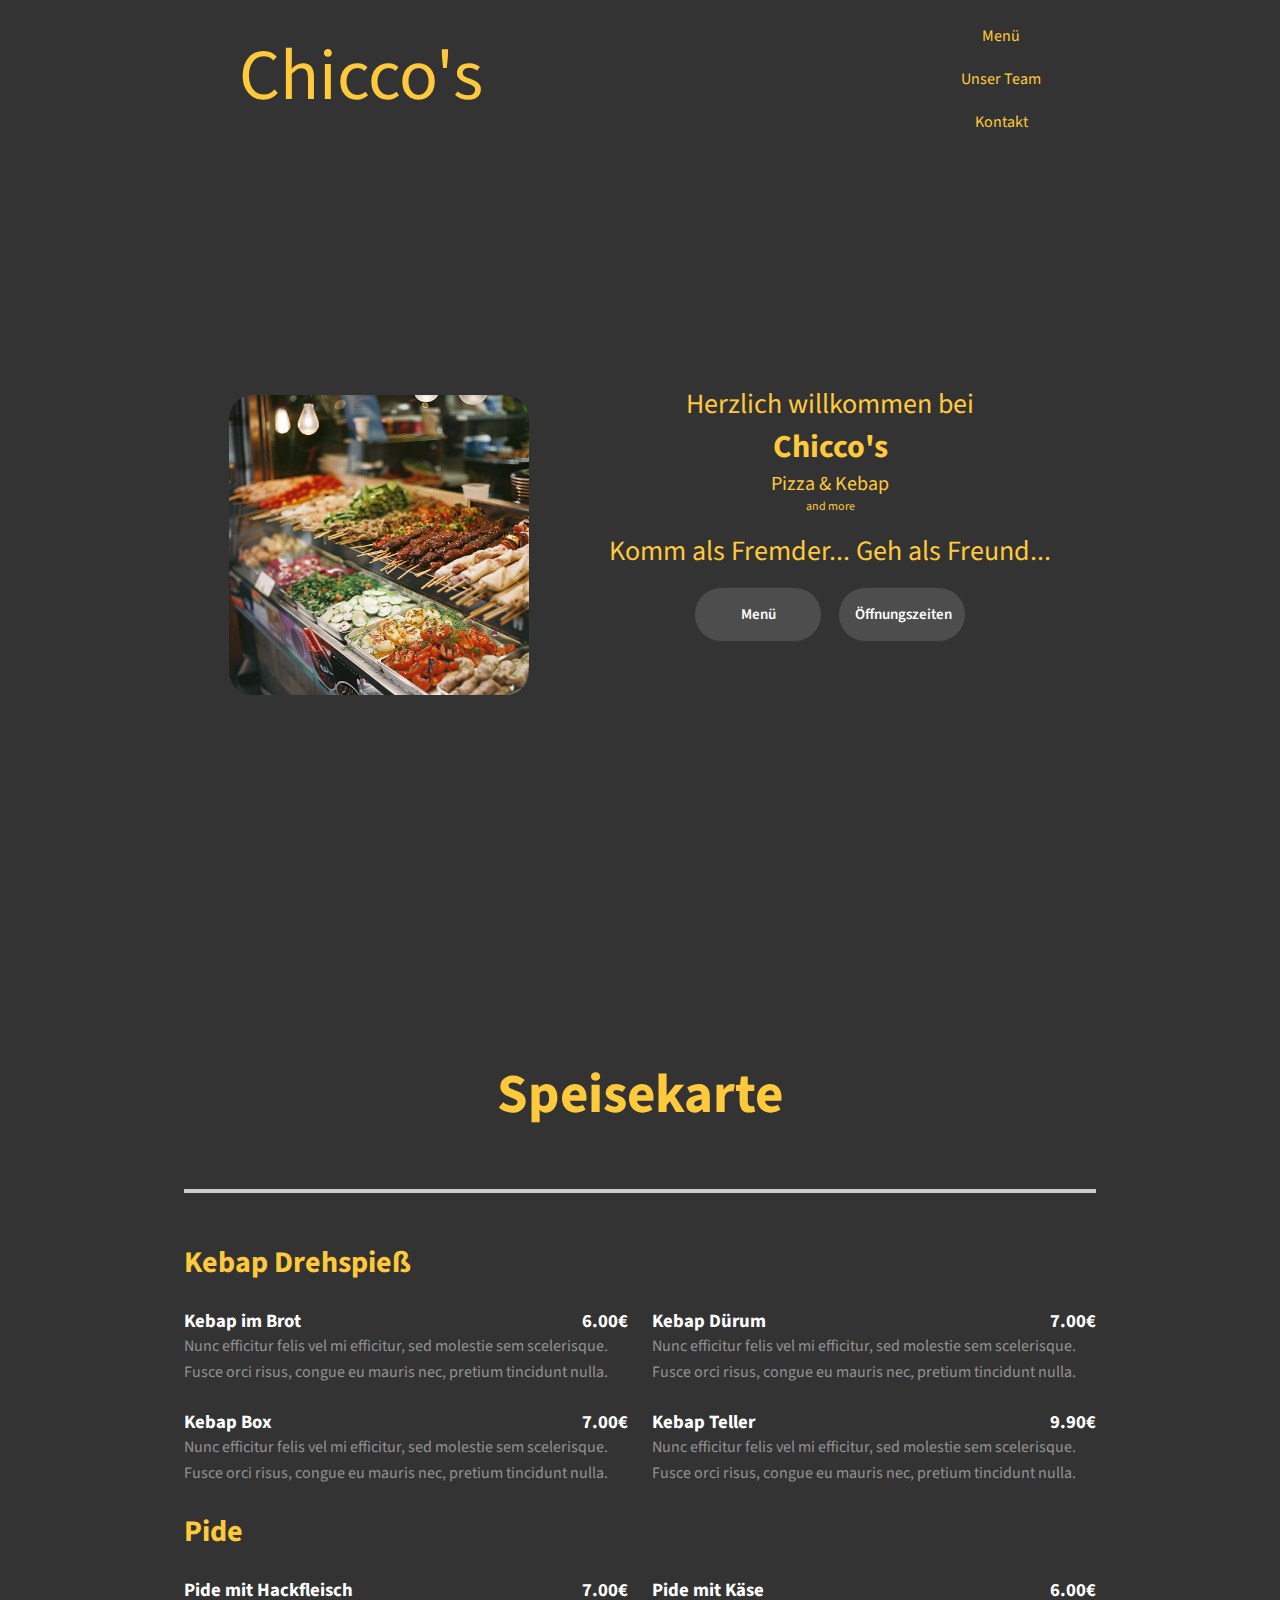
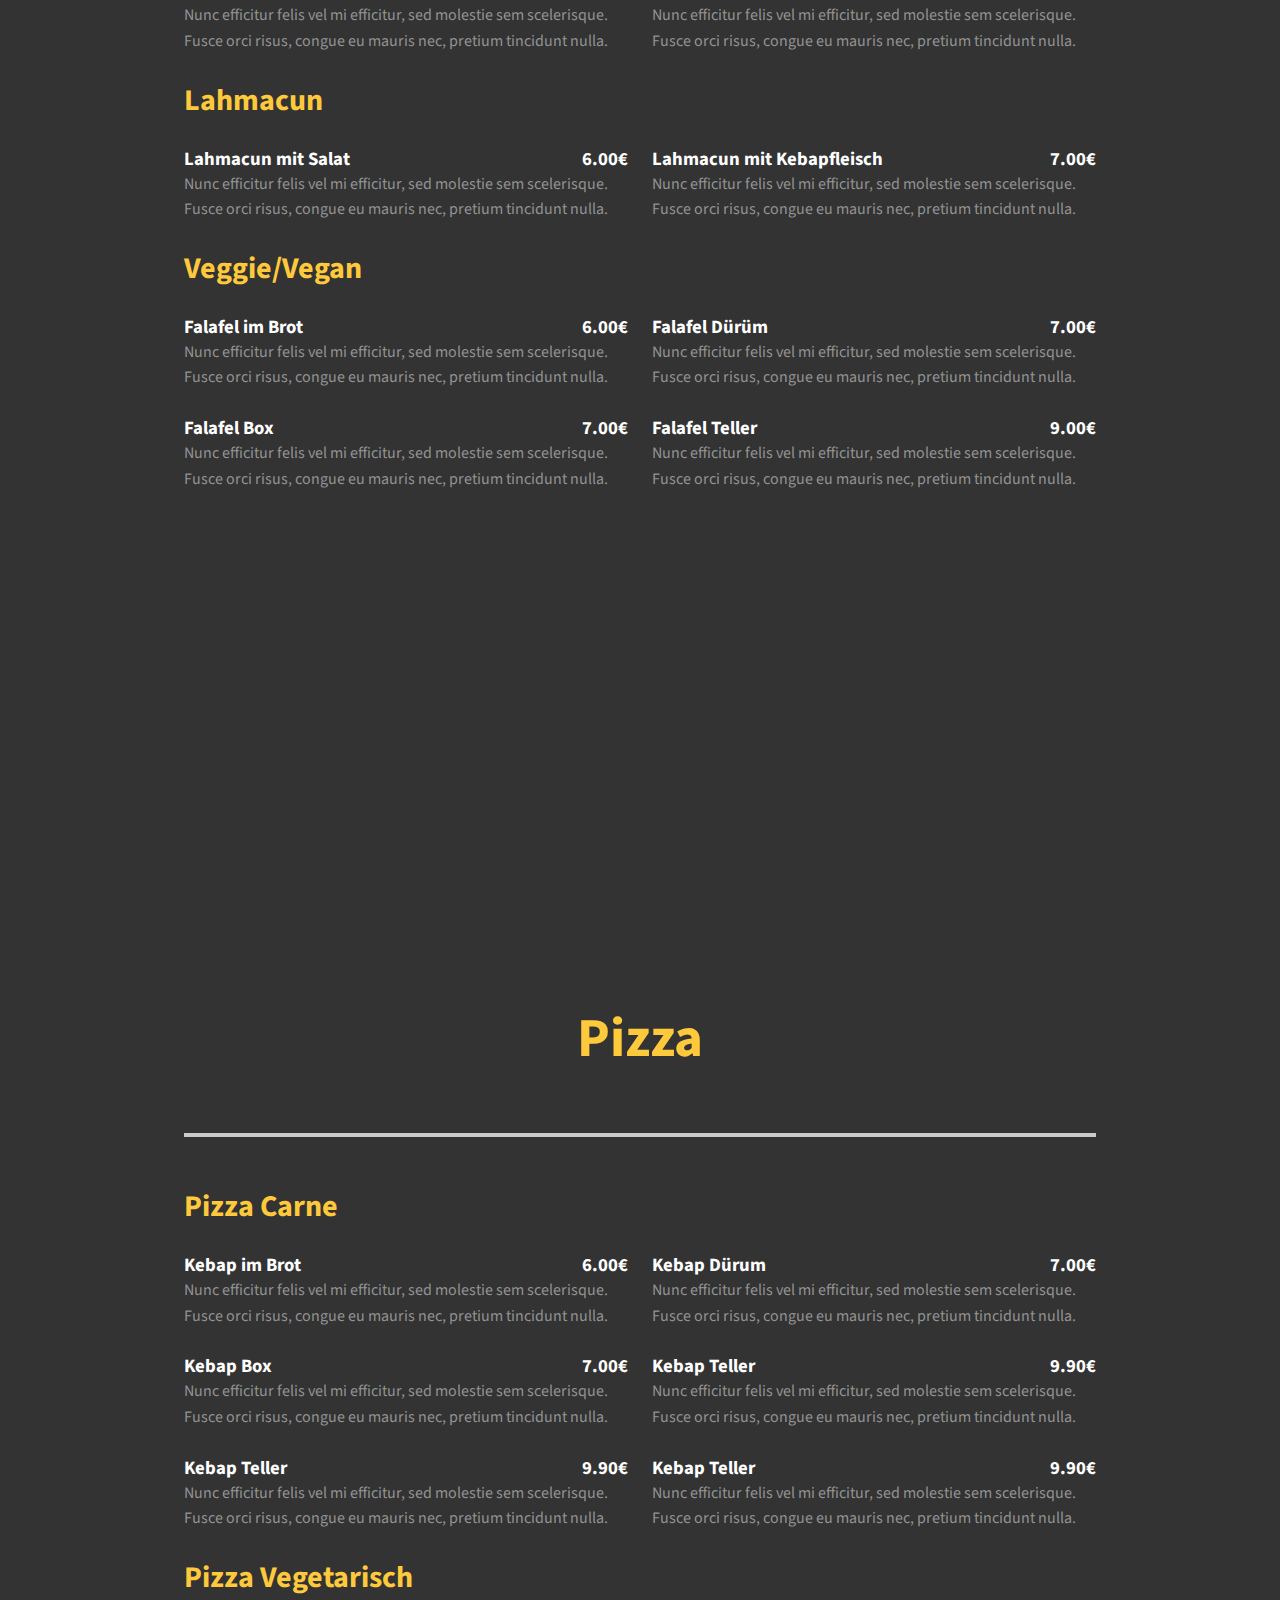
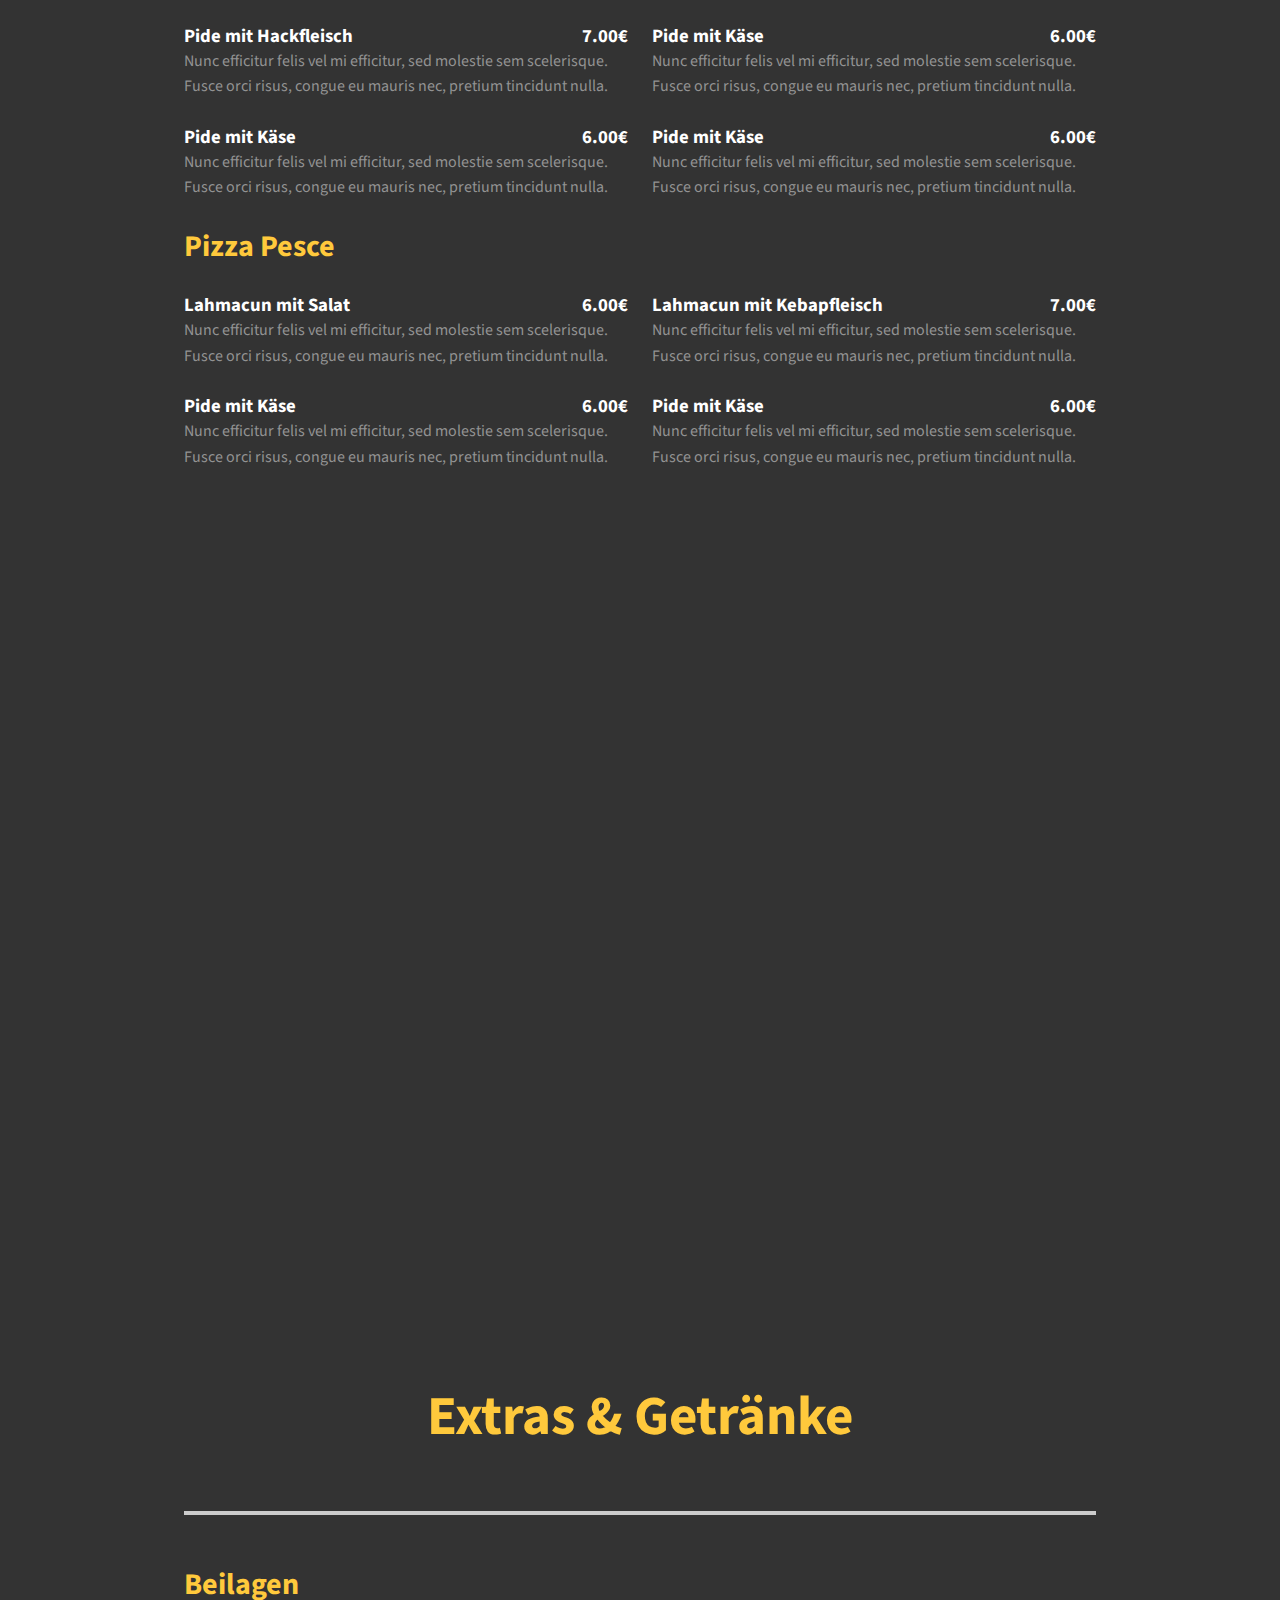
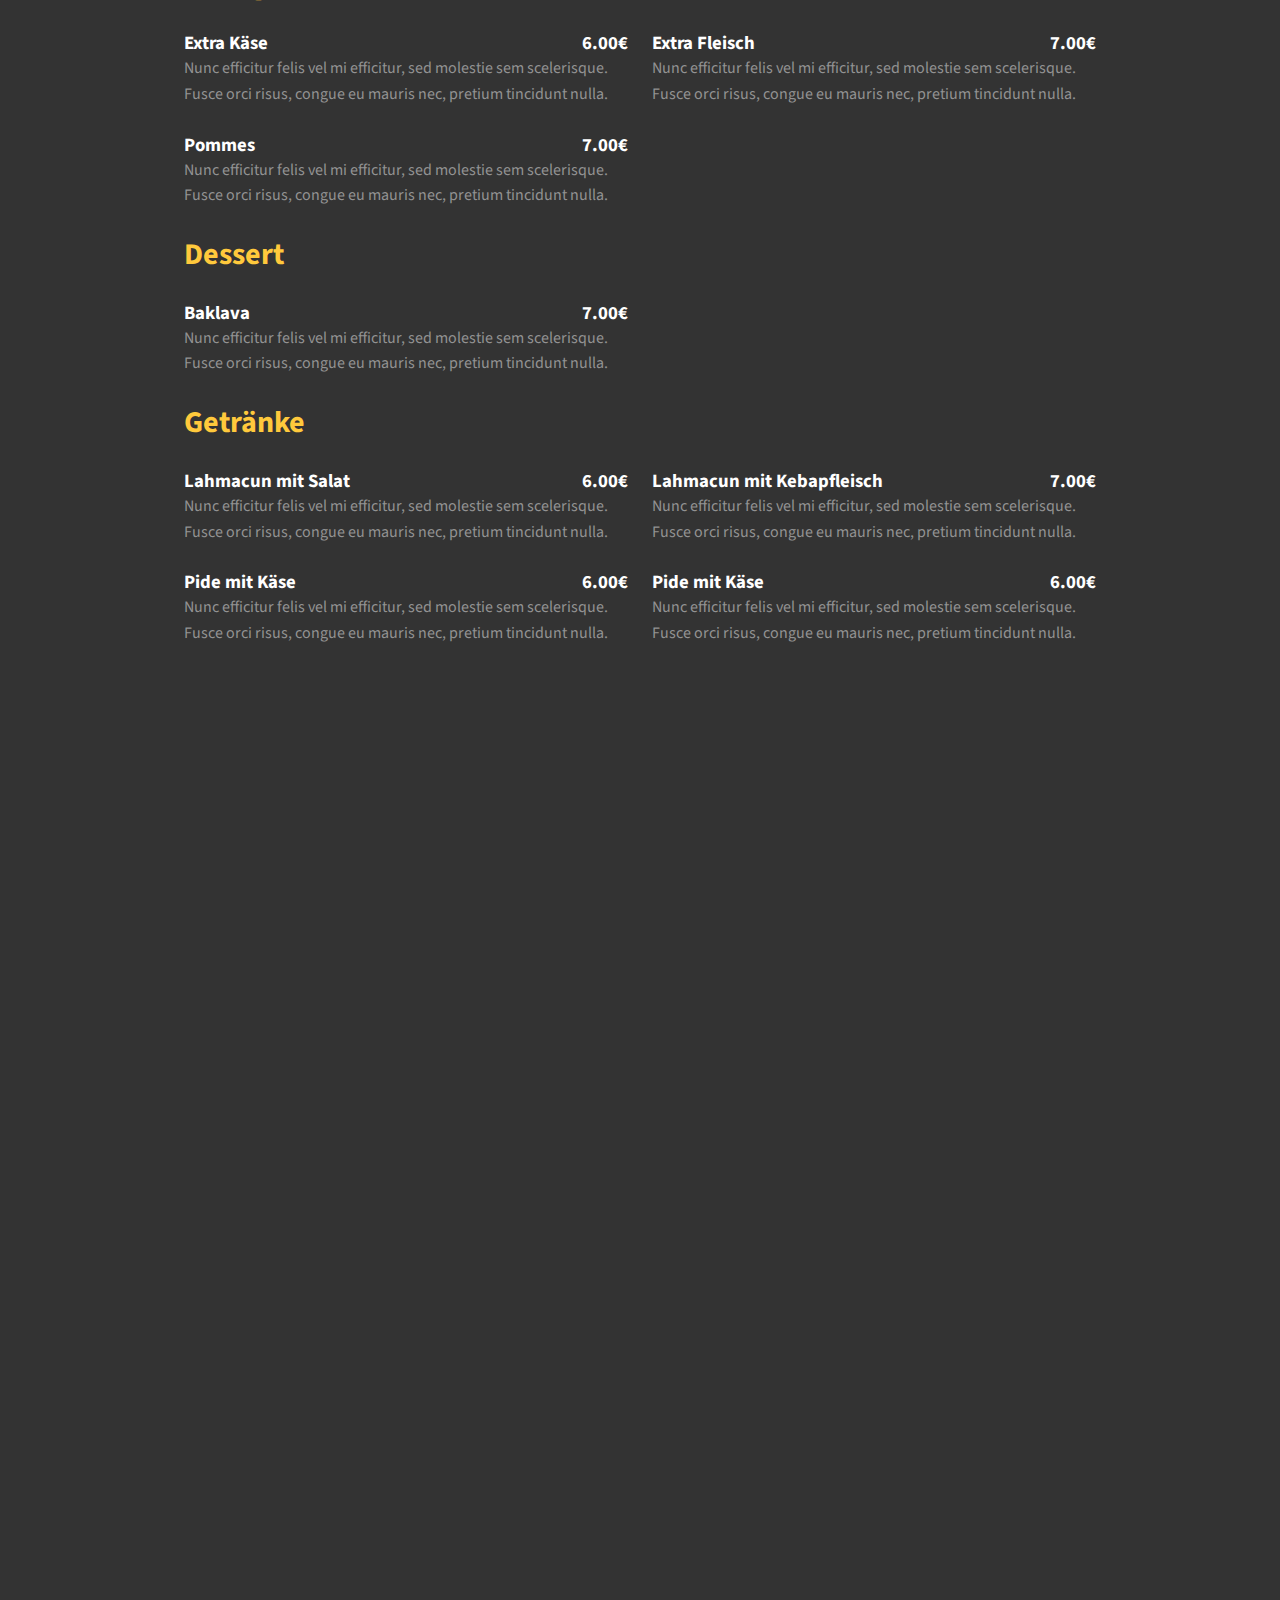
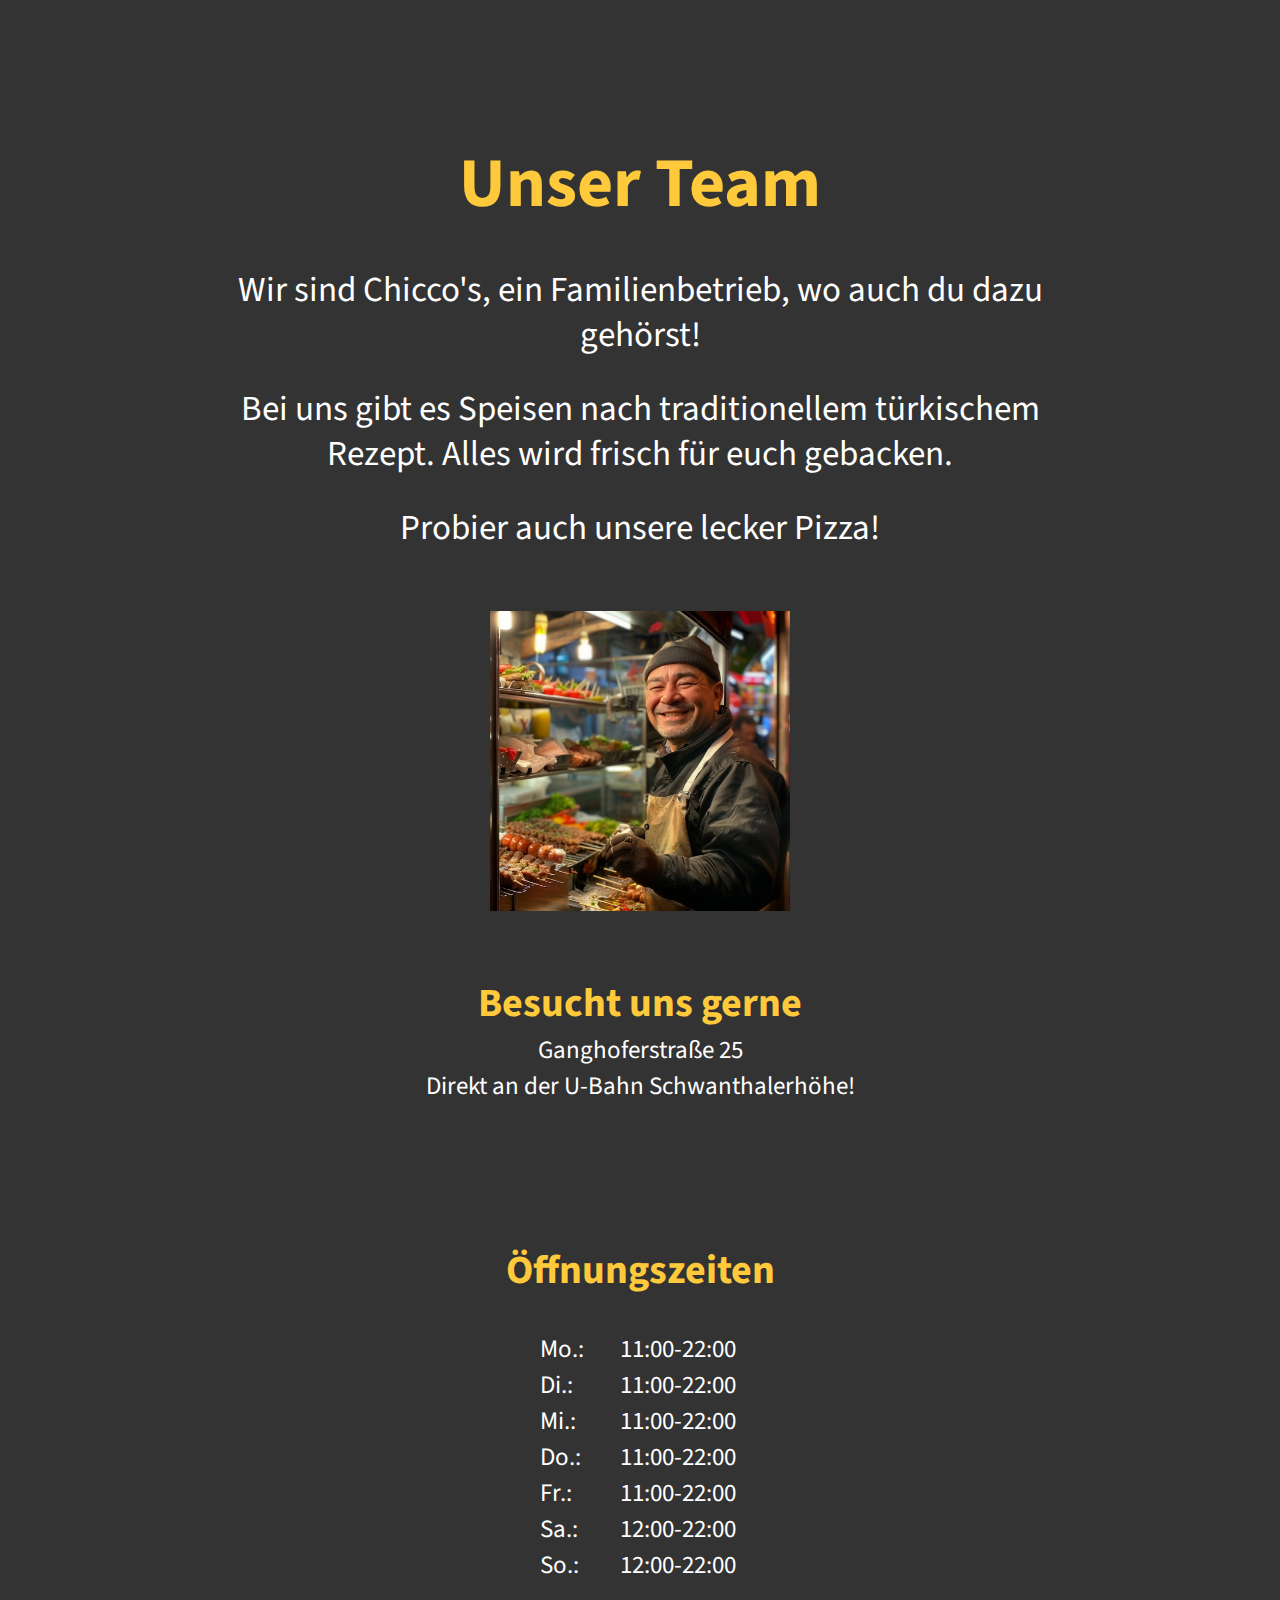
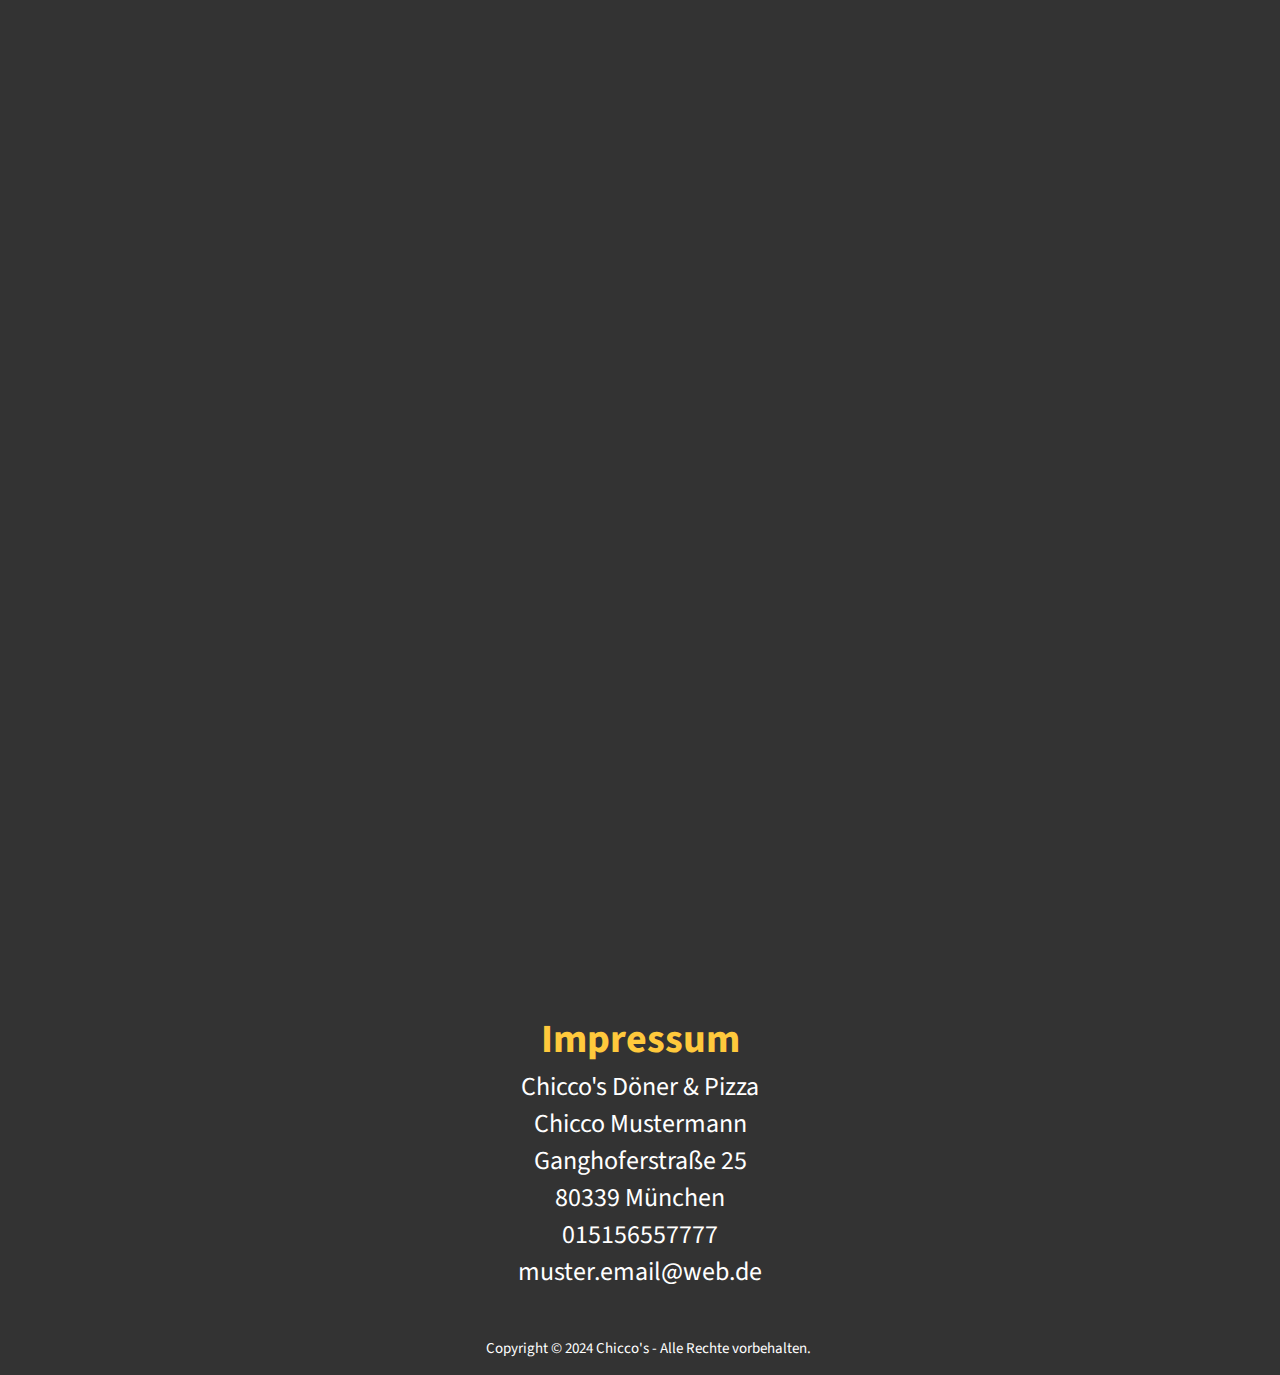
==== index.html @ 5cae0fb8 "Step 9" ====
<!DOCTYPE html>
<html lang="en">
<head>
    <meta charset="UTF-8">
    <meta http-equiv="X-UA-Compatible" content="IE=edge">
    <meta name="viewport" content="width=device-width, initial-scale=1.0">
    <title>chiccos_doener</title>
    <link rel="stylesheet" href="style.css" />
    <link rel="stylesheet" href="mediaqueries.css" />
    <link
    rel="stylesheet"
    href="https://fonts.googleapis.com/icon?family=Material+Icons"/>
    <link
    rel="stylesheet"
    href="https://use.fontawesome.com/releases/v5.8.2/css/all.css"/>
</head>
<body>
    <nav id="desktop-nav">
        <div class="logo">Chicco's</div>
        <div class="desktop-nav-text">
            <ul class="nav-links">
                <li><a href="#menu-section">Menü</a></li>
                <li><a href="#team-section">Unser Team</a></li>
                <li><a href="#contact-section">Kontakt</a></li>
            </ul>
        </div>
    </nav>
    <nav id="hamburger-nav">
        <div class="logo">Chicco's</div>
        <div class="hamburger-menu">
            <div class="hamburger-icon" onclick="toggleMenu()">
                <span></span>
                <span></span>
                <span></span>
            </div>
            <div class="menu-links">
                <li><a href="#menu-section" onclick="toggleMenu()">Menü</a></li>
                <li><a href="#team-section" onclick="toggleMenu()">Team</a></li>
                <li><a href="#footer-section" onclick="toggleMenu()">Kontakt</a></li>
            </div>
        </div>
    </nav>
    <section id="profile">
        <div class="start_pic-container">
            <img src="./assets/d_bild_1-modified.png" alt="shopfront picture">
        </div>
        <div class="start_pic-container">
            <img src="./assets/d_bild_2-modified.png" alt="shopfront picture">
        </div>
        <div class="start_pic-container">
            <img src="./assets/d_bild_3-modified.png" alt="shopfront picture">
        </div>
        <div class="section_text">
            <p class="section__text__p1">Herzlich willkommen bei</p>
            <h1 class="title_profile">Chicco's</h1>
            <p class="section__text__p2">Pizza & Kebap</p>
            <p class="section__text__p3">and more</p>
            <p class="section__text__p4">Komm als Fremder... Geh als Freund...</p>
            <div class="btn-container">
                <button 
                class="btn btn-color-1" 
                onclick="location.href='./#menu-section'"
                >Menü
               </button>
                 <button 
                 class="btn btn-color-1" 
                 onclick="location.href='./#oeffnung-section'"
                 >Öffnungszeiten
                </button>
            </div>
    </section>
    <section id="menu-section">
        <main class="container">
            <div class="menu_new">
              <h2 class="menu-group-heading">Speisekarte</h2>
              <h1 class="pide_ueberschrift">Kebap Drehspieß</h1>
              <div class="menu-group">
                <div class="menu-item">
                  <div class="menu-item-text">
                    <h3 class="menu-item-heading">
                      <span class="menu-item-name">Kebap im Brot</span>
                      <span class="menu-item-price">6.00€</span>
                    </h3>
                    <p class="menu-item-desc">
                      Nunc efficitur felis vel mi efficitur, sed molestie sem
                      scelerisque. Fusce orci risus, congue eu mauris nec, pretium
                      tincidunt nulla.
                    </p>
                  </div>
                </div>
                <div class="menu-item">
                  <div class="menu-item-text">
                    <h3 class="menu-item-heading">
                      <span class="menu-item-name">Kebap Dürum</span>
                      <span class="menu-item-price">7.00€</span>
                    </h3>
                    <p class="menu-item-desc">
                      Nunc efficitur felis vel mi efficitur, sed molestie sem
                      scelerisque. Fusce orci risus, congue eu mauris nec, pretium
                      tincidunt nulla.
                    </p>
                  </div>
                </div>
                <div class="menu-item">
                    <div class="menu-item-text">
                      <h3 class="menu-item-heading">
                        <span class="menu-item-name">Kebap Box</span>
                        <span class="menu-item-price">7.00€</span>
                      </h3>
                      <p class="menu-item-desc">
                        Nunc efficitur felis vel mi efficitur, sed molestie sem
                        scelerisque. Fusce orci risus, congue eu mauris nec, pretium
                        tincidunt nulla.
                      </p>
                    </div>
                  </div>
                <div class="menu-item">
                    <div class="menu-item-text">
                      <h3 class="menu-item-heading">
                        <span class="menu-item-name">Kebap Teller</span>
                        <span class="menu-item-price">9.90€</span>
                      </h3>
                      <p class="menu-item-desc">
                        Nunc efficitur felis vel mi efficitur, sed molestie sem
                        scelerisque. Fusce orci risus, congue eu mauris nec, pretium
                        tincidunt nulla.
                      </p>
                    </div>
                </div>
              </div>
              <h1 class="pide_ueberschrift">Pide</h1>
              <div class="menu-group">
                <div class="menu-item">
                  <div class="menu-item-text">
                    <h3 class="menu-item-heading">
                      <span class="menu-item-name">Pide mit Hackfleisch</span>
                      <span class="menu-item-price">7.00€</span>
                    </h3>
                    <p class="menu-item-desc">
                      Nunc efficitur felis vel mi efficitur, sed molestie sem
                      scelerisque. Fusce orci risus, congue eu mauris nec, pretium
                      tincidunt nulla.
                    </p>
                  </div>
                </div>
                <div class="menu-item">
                    <div class="menu-item-text">
                      <h3 class="menu-item-heading">
                        <span class="menu-item-name">Pide mit Käse</span>
                        <span class="menu-item-price">6.00€</span>
                      </h3>
                      <p class="menu-item-desc">
                        Nunc efficitur felis vel mi efficitur, sed molestie sem
                        scelerisque. Fusce orci risus, congue eu mauris nec, pretium
                        tincidunt nulla.
                      </p>
                    </div>
                  </div>
              </div>
              <h1 class="pide_ueberschrift">Lahmacun</h1>
              <div class="menu-group">
                <div class="menu-item">
                  <div class="menu-item-text">
                    <h3 class="menu-item-heading">
                      <span class="menu-item-name">Lahmacun mit Salat</span>
                      <span class="menu-item-price">6.00€</span>
                    </h3>
                    <p class="menu-item-desc">
                      Nunc efficitur felis vel mi efficitur, sed molestie sem
                      scelerisque. Fusce orci risus, congue eu mauris nec, pretium
                      tincidunt nulla.
                    </p>
                  </div>
                </div>
                <div class="menu-item">
                    <div class="menu-item-text">
                      <h3 class="menu-item-heading">
                        <span class="menu-item-name">Lahmacun mit Kebapfleisch</span>
                        <span class="menu-item-price">7.00€</span>
                      </h3>
                      <p class="menu-item-desc">
                        Nunc efficitur felis vel mi efficitur, sed molestie sem
                        scelerisque. Fusce orci risus, congue eu mauris nec, pretium
                        tincidunt nulla.
                      </p>
                    </div>
                  </div>
              </div>
              <h1 class="pide_ueberschrift">Veggie/Vegan</h1>
              <div class="menu-group">
                <div class="menu-item">
                  <div class="menu-item-text">
                    <h3 class="menu-item-heading">
                      <span class="menu-item-name">Falafel im Brot</span>
                      <span class="menu-item-price">6.00€</span>
                    </h3>
                    <p class="menu-item-desc">
                      Nunc efficitur felis vel mi efficitur, sed molestie sem
                      scelerisque. Fusce orci risus, congue eu mauris nec, pretium
                      tincidunt nulla.
                    </p>
                  </div>
                </div>
                <div class="menu-item">
                    <div class="menu-item-text">
                      <h3 class="menu-item-heading">
                        <span class="menu-item-name">Falafel Dürüm</span>
                        <span class="menu-item-price">7.00€</span>
                      </h3>
                      <p class="menu-item-desc">
                        Nunc efficitur felis vel mi efficitur, sed molestie sem
                        scelerisque. Fusce orci risus, congue eu mauris nec, pretium
                        tincidunt nulla.
                      </p>
                    </div>
                  </div>
                  <div class="menu-item">
                    <div class="menu-item-text">
                      <h3 class="menu-item-heading">
                        <span class="menu-item-name">Falafel Box</span>
                        <span class="menu-item-price">7.00€</span>
                      </h3>
                      <p class="menu-item-desc">
                        Nunc efficitur felis vel mi efficitur, sed molestie sem
                        scelerisque. Fusce orci risus, congue eu mauris nec, pretium
                        tincidunt nulla.
                      </p>
                    </div>
                  </div>
                  <div class="menu-item">
                    <div class="menu-item-text">
                      <h3 class="menu-item-heading">
                        <span class="menu-item-name">Falafel Teller</span>
                        <span class="menu-item-price">9.00€</span>
                      </h3>
                      <p class="menu-item-desc">
                        Nunc efficitur felis vel mi efficitur, sed molestie sem
                        scelerisque. Fusce orci risus, congue eu mauris nec, pretium
                        tincidunt nulla.
                      </p>
                    </div>
                  </div>
                </div>
            </div>
        </main>
    </section>
    <section id="menu-section2">
        <main class="container">
            <div class="menu_new">
              <h2 class="menu-group-heading2">Pizza</h2>
              <h1 class="pide_ueberschrift">Pizza Carne</h1>
              <div class="menu-group">
                <div class="menu-item">
                  <div class="menu-item-text">
                    <h3 class="menu-item-heading">
                      <span class="menu-item-name">Kebap im Brot</span>
                      <span class="menu-item-price">6.00€</span>
                    </h3>
                    <p class="menu-item-desc">
                      Nunc efficitur felis vel mi efficitur, sed molestie sem
                      scelerisque. Fusce orci risus, congue eu mauris nec, pretium
                      tincidunt nulla.
                    </p>
                  </div>
                </div>
                <div class="menu-item">
                  <div class="menu-item-text">
                    <h3 class="menu-item-heading">
                      <span class="menu-item-name">Kebap Dürum</span>
                      <span class="menu-item-price">7.00€</span>
                    </h3>
                    <p class="menu-item-desc">
                      Nunc efficitur felis vel mi efficitur, sed molestie sem
                      scelerisque. Fusce orci risus, congue eu mauris nec, pretium
                      tincidunt nulla.
                    </p>
                  </div>
                </div>
                <div class="menu-item">
                    <div class="menu-item-text">
                      <h3 class="menu-item-heading">
                        <span class="menu-item-name">Kebap Box</span>
                        <span class="menu-item-price">7.00€</span>
                      </h3>
                      <p class="menu-item-desc">
                        Nunc efficitur felis vel mi efficitur, sed molestie sem
                        scelerisque. Fusce orci risus, congue eu mauris nec, pretium
                        tincidunt nulla.
                      </p>
                    </div>
                  </div>
                <div class="menu-item">
                    <div class="menu-item-text">
                      <h3 class="menu-item-heading">
                        <span class="menu-item-name">Kebap Teller</span>
                        <span class="menu-item-price">9.90€</span>
                      </h3>
                      <p class="menu-item-desc">
                        Nunc efficitur felis vel mi efficitur, sed molestie sem
                        scelerisque. Fusce orci risus, congue eu mauris nec, pretium
                        tincidunt nulla.
                      </p>
                    </div>
                </div>
                <div class="menu-item">
                    <div class="menu-item-text">
                      <h3 class="menu-item-heading">
                        <span class="menu-item-name">Kebap Teller</span>
                        <span class="menu-item-price">9.90€</span>
                      </h3>
                      <p class="menu-item-desc">
                        Nunc efficitur felis vel mi efficitur, sed molestie sem
                        scelerisque. Fusce orci risus, congue eu mauris nec, pretium
                        tincidunt nulla.
                      </p>
                    </div>
                </div>
                <div class="menu-item">
                    <div class="menu-item-text">
                      <h3 class="menu-item-heading">
                        <span class="menu-item-name">Kebap Teller</span>
                        <span class="menu-item-price">9.90€</span>
                      </h3>
                      <p class="menu-item-desc">
                        Nunc efficitur felis vel mi efficitur, sed molestie sem
                        scelerisque. Fusce orci risus, congue eu mauris nec, pretium
                        tincidunt nulla.
                      </p>
                    </div>
                </div>
              </div>
              <h1 class="pide_ueberschrift">Pizza Vegetarisch</h1>
              <div class="menu-group">
                <div class="menu-item">
                  <div class="menu-item-text">
                    <h3 class="menu-item-heading">
                      <span class="menu-item-name">Pide mit Hackfleisch</span>
                      <span class="menu-item-price">7.00€</span>
                    </h3>
                    <p class="menu-item-desc">
                      Nunc efficitur felis vel mi efficitur, sed molestie sem
                      scelerisque. Fusce orci risus, congue eu mauris nec, pretium
                      tincidunt nulla.
                    </p>
                  </div>
                </div>
                <div class="menu-item">
                    <div class="menu-item-text">
                      <h3 class="menu-item-heading">
                        <span class="menu-item-name">Pide mit Käse</span>
                        <span class="menu-item-price">6.00€</span>
                      </h3>
                      <p class="menu-item-desc">
                        Nunc efficitur felis vel mi efficitur, sed molestie sem
                        scelerisque. Fusce orci risus, congue eu mauris nec, pretium
                        tincidunt nulla.
                      </p>
                    </div>
                </div>
                <div class="menu-item">
                    <div class="menu-item-text">
                      <h3 class="menu-item-heading">
                        <span class="menu-item-name">Pide mit Käse</span>
                        <span class="menu-item-price">6.00€</span>
                      </h3>
                      <p class="menu-item-desc">
                        Nunc efficitur felis vel mi efficitur, sed molestie sem
                        scelerisque. Fusce orci risus, congue eu mauris nec, pretium
                        tincidunt nulla.
                      </p>
                    </div>
                </div>
                <div class="menu-item">
                    <div class="menu-item-text">
                      <h3 class="menu-item-heading">
                        <span class="menu-item-name">Pide mit Käse</span>
                        <span class="menu-item-price">6.00€</span>
                      </h3>
                      <p class="menu-item-desc">
                        Nunc efficitur felis vel mi efficitur, sed molestie sem
                        scelerisque. Fusce orci risus, congue eu mauris nec, pretium
                        tincidunt nulla.
                      </p>
                    </div>
                </div>
            </div>
              <h1 class="pide_ueberschrift">Pizza Pesce</h1>
              <div class="menu-group">
                <div class="menu-item">
                  <div class="menu-item-text">
                    <h3 class="menu-item-heading">
                      <span class="menu-item-name">Lahmacun mit Salat</span>
                      <span class="menu-item-price">6.00€</span>
                    </h3>
                    <p class="menu-item-desc">
                      Nunc efficitur felis vel mi efficitur, sed molestie sem
                      scelerisque. Fusce orci risus, congue eu mauris nec, pretium
                      tincidunt nulla.
                    </p>
                  </div>
                </div>
                <div class="menu-item">
                    <div class="menu-item-text">
                      <h3 class="menu-item-heading">
                        <span class="menu-item-name">Lahmacun mit Kebapfleisch</span>
                        <span class="menu-item-price">7.00€</span>
                      </h3>
                      <p class="menu-item-desc">
                        Nunc efficitur felis vel mi efficitur, sed molestie sem
                        scelerisque. Fusce orci risus, congue eu mauris nec, pretium
                        tincidunt nulla.
                      </p>
                    </div>
                  </div>
                  <div class="menu-item">
                    <div class="menu-item-text">
                      <h3 class="menu-item-heading">
                        <span class="menu-item-name">Pide mit Käse</span>
                        <span class="menu-item-price">6.00€</span>
                      </h3>
                      <p class="menu-item-desc">
                        Nunc efficitur felis vel mi efficitur, sed molestie sem
                        scelerisque. Fusce orci risus, congue eu mauris nec, pretium
                        tincidunt nulla.
                      </p>
                    </div>
                </div>
                <div class="menu-item">
                    <div class="menu-item-text">
                      <h3 class="menu-item-heading">
                        <span class="menu-item-name">Pide mit Käse</span>
                        <span class="menu-item-price">6.00€</span>
                      </h3>
                      <p class="menu-item-desc">
                        Nunc efficitur felis vel mi efficitur, sed molestie sem
                        scelerisque. Fusce orci risus, congue eu mauris nec, pretium
                        tincidunt nulla.
                      </p>
                    </div>
                </div>
              </div>
            </div>
        </main>
    </section>
    <section id="menu-section3">
        <main class="container">
            <div class="menu_new">
              <h2 class="menu-group-heading3">Extras & Getränke</h2>
              <h1 class="pide_ueberschrift">Beilagen</h1>
              <div class="menu-group">
                <div class="menu-item">
                  <div class="menu-item-text">
                    <h3 class="menu-item-heading">
                      <span class="menu-item-name">Extra Käse</span>
                      <span class="menu-item-price">6.00€</span>
                    </h3>
                    <p class="menu-item-desc">
                      Nunc efficitur felis vel mi efficitur, sed molestie sem
                      scelerisque. Fusce orci risus, congue eu mauris nec, pretium
                      tincidunt nulla.
                    </p>
                  </div>
                </div>
                <div class="menu-item">
                  <div class="menu-item-text">
                    <h3 class="menu-item-heading">
                      <span class="menu-item-name">Extra Fleisch</span>
                      <span class="menu-item-price">7.00€</span>
                    </h3>
                    <p class="menu-item-desc">
                      Nunc efficitur felis vel mi efficitur, sed molestie sem
                      scelerisque. Fusce orci risus, congue eu mauris nec, pretium
                      tincidunt nulla.
                    </p>
                  </div>
                </div>
                <div class="menu-item">
                    <div class="menu-item-text">
                      <h3 class="menu-item-heading">
                        <span class="menu-item-name">Pommes</span>
                        <span class="menu-item-price">7.00€</span>
                      </h3>
                      <p class="menu-item-desc">
                        Nunc efficitur felis vel mi efficitur, sed molestie sem
                        scelerisque. Fusce orci risus, congue eu mauris nec, pretium
                        tincidunt nulla.
                      </p>
                    </div>
                </div>
                </div>
              <h1 class="pide_ueberschrift">Dessert</h1>
              <div class="menu-group">
                <div class="menu-item">
                  <div class="menu-item-text">
                    <h3 class="menu-item-heading">
                      <span class="menu-item-name">Baklava</span>
                      <span class="menu-item-price">7.00€</span>
                    </h3>
                    <p class="menu-item-desc">
                      Nunc efficitur felis vel mi efficitur, sed molestie sem
                      scelerisque. Fusce orci risus, congue eu mauris nec, pretium
                      tincidunt nulla.
                    </p>
                  </div>
                </div>
            </div>
              <h1 class="pide_ueberschrift">Getränke</h1>
              <div class="menu-group">
                <div class="menu-item">
                  <div class="menu-item-text">
                    <h3 class="menu-item-heading">
                      <span class="menu-item-name">Lahmacun mit Salat</span>
                      <span class="menu-item-price">6.00€</span>
                    </h3>
                    <p class="menu-item-desc">
                      Nunc efficitur felis vel mi efficitur, sed molestie sem
                      scelerisque. Fusce orci risus, congue eu mauris nec, pretium
                      tincidunt nulla.
                    </p>
                  </div>
                </div>
                <div class="menu-item">
                    <div class="menu-item-text">
                      <h3 class="menu-item-heading">
                        <span class="menu-item-name">Lahmacun mit Kebapfleisch</span>
                        <span class="menu-item-price">7.00€</span>
                      </h3>
                      <p class="menu-item-desc">
                        Nunc efficitur felis vel mi efficitur, sed molestie sem
                        scelerisque. Fusce orci risus, congue eu mauris nec, pretium
                        tincidunt nulla.
                      </p>
                    </div>
                  </div>
                  <div class="menu-item">
                    <div class="menu-item-text">
                      <h3 class="menu-item-heading">
                        <span class="menu-item-name">Pide mit Käse</span>
                        <span class="menu-item-price">6.00€</span>
                      </h3>
                      <p class="menu-item-desc">
                        Nunc efficitur felis vel mi efficitur, sed molestie sem
                        scelerisque. Fusce orci risus, congue eu mauris nec, pretium
                        tincidunt nulla.
                      </p>
                    </div>
                </div>
                <div class="menu-item">
                    <div class="menu-item-text">
                      <h3 class="menu-item-heading">
                        <span class="menu-item-name">Pide mit Käse</span>
                        <span class="menu-item-price">6.00€</span>
                      </h3>
                      <p class="menu-item-desc">
                        Nunc efficitur felis vel mi efficitur, sed molestie sem
                        scelerisque. Fusce orci risus, congue eu mauris nec, pretium
                        tincidunt nulla.
                      </p>
                    </div>
                </div>
              </div>
            </div>
        </main>
    </section>
    <section id="team-section">
        <div class="team">
        <h1 class="team-ueberschrift">Unser Team</h1>
        <br>
        <p class="text_team_section">Wir sind Chicco's, ein Familienbetrieb, wo auch du dazu gehörst!</p>
        <br>
        <p class="text_team_section">Bei uns gibt es Speisen nach traditionellem türkischem Rezept. Alles wird frisch für euch gebacken.</p>
        <br>
        <p class="text_team_section">Probier auch unsere lecker Pizza!</p>
        <br>
        </div>
        <div class="desktop_pic">
            <img src="assets/shopfront_desktop.webp" alt="desktop_version" class="desktop_picture">
        </div>
        <div class="team_pic">
            <img src="assets/person.webp" alt="person_pic" class="center_pic">
        </div>
        <div class="contact">
          <h1 class="footer_ueberschrift">Besucht uns gerne</h1>
          <p class="footer_text">Ganghoferstraße 25</p>
          <p class="footer_text">Direkt an der U-Bahn Schwanthalerhöhe!</p>
       </div>
    </section>
    <section id="oeffnung-section">
        <h1 class="zeit_ueberschrift">Öffnungszeiten</h1>
        <div id="wrapper">
        <div class="oeffnungszeiten">
            <div class="tage_container">
                <p class="zeit_text">Mo.:</p>
                <p class="zeit_text">Di.:</p>
                <p class="zeit_text">Mi.:</p>
                <p class="zeit_text">Do.:</p>
                <p class="zeit_text">Fr.:</p>
                <P class="zeit_text">Sa.:</P>
                <p class="zeit_text">So.:</p>
            </div>
            <div class="zeit_container">
                <p class="zeit_text">11:00-22:00</p>
                <p class="zeit_text">11:00-22:00</p>
                <p class="zeit_text">11:00-22:00</p>
                <p class="zeit_text">11:00-22:00</p>
                <p class="zeit_text">11:00-22:00</p>
                <p class="zeit_text">12:00-22:00</p>
                <p class="zeit_text">12:00-22:00</p>
            </div>
        </div>
        </div>
    </section>
    <footer id="footer-section">
         <div class="contact">
          <h1 class="impressum_ueberschrift">Impressum</h1>
          <p class="impressum_text">Chicco's Döner & Pizza</p>
          <p class="impressum_text">Chicco Mustermann</p>
          <p class="impressum_text">Ganghoferstraße 25</p>
          <p class="impressum_text">80339 München</p>
          <p class="impressum_text">015156557777</p>
          <p class="impressum_text">muster.email@web.de</p>
       </div>
         <p class="copyright">Copyright &#169; 2024 Chicco's - Alle Rechte vorbehalten.</p>
    </footer>
    <script src="script.js"></script>
</body>
</html>
---- style.css ----
/* GENERAL */

@import url('https://fonts.googleapis.com/css2?family=Poppins:wght@300;400;500;600&display=swap');
@import url("https://fonts.googleapis.com/css?family=Bree+Serif|Poppins|Source+Sans+Pro|Montserrat:400,900&display=swap");

* {
    margin: 0;
    padding: 0;
}

body {
    font-family: "Poppins", sans-serif;
    background-color: #393e46;
}

html {
    scroll-behavior: smooth;
}

p {
    color: rgb(85, 85, 85);
}

/* TRANSITION */

a, 
.btn {
    transition: all 300ms ease;
}

/* DESKTOP NAV */

nav, 
.nav-links {
    display: flex;
}

nav {
    justify-content: space-around;
    align-items: center;
    height: 17vh;
}

.nav-links {
    gap: 2rem;
    list-style: none;
    font-size: 1.5rem;
}

a {
    color: #ffc93c;
    text-decoration: none;
    text-decoration-color: white;
}

a:hover {
    color: rgb(240, 145, 4);
    text-decoration: underline;
    text-underline-offset: 1rem;
    text-decoration-color: rgb(240, 145, 4);
}

.logo {
    font-size: 4.5rem;
    color: #ffc93c;
}

.logo:hover {
    cursor: default;
}

/* HAMBURGER MENU */

#hamburger-nav {
    display: none;
}

.hamburger-menu {
    position: relative;
    display: inline-block;
}

.hamburger-icon {
    display: flex;
    flex-direction: column;
    justify-content: space-between;
    height: 24px;
    width: 30px;
    cursor: pointer;
}

.hamburger-icon span {
    width: 100%;
    height: 2px;
    background-color:#ffc93c;
    transition: all 0.3 ease-in-out;
}

.menu-links {
    position: absolute;
    top: 100%;
    right: 0;
    background-color: rgb(77, 77, 77);
    width: fit-content;
    max-height: 0;
    overflow: hidden;
    transition: all 0.3 ease-in-out;
}

.menu-links a{
    display: block;
    padding: 10px;
    text-align: center;
    font-size: 1.5rem;
    color: #ffc93c;
    text-decoration: none;
    transition: all 0.3 ease-in-out;
}

.menu-links li {
    list-style: none;
}

.menu-links.open {
    max-height: 300px;
}

.hamburger-icon.open span:first-child {
    transform: rotate(45deg) translate(10px, 5px);
}

.hamburger-icon.open span:nth-child(2) {
    opacity: 0;
}

.hamburger-icon.open span:last-child {
    transform: rotate(-45deg) translate(10px, -5px);
}

.hamburger-icon span:first-child {
    transform: none;
}

.hamburger-icon span:first-child {
    opacity: 1;
}

.hamburger-icon span:first-child {
    transform: none;
}

/* SECTIONS */

section {
    padding-top: 4vh;
    height: 96vh;
    margin: 0 10rem;
    box-sizing: border-box;
    min-height: fit-content;
}

/* PROFILE SECTION */

#profile {
    display: flex;
    justify-content: center;
    gap: 5rem;
    height: 80vh;
    min-height: 500px;
}

.start_pic-container {
    display: flex;
    height: 400px;
    width: 400px;
    margin: auto 0;
    img {
        width: 300px;
        height: 300px;
    }
}

.section_text {
    align-self: center;
    text-align: center;
}

.section__text p {
    font-weight: 600;
}

.section__text__p1 {
    font-size: 1.75rem;
    text-align: center;
    color: #ffc93c;
}

.section__text__p2 {
    font-size: 1.75rem;
    text-align: center;
    color: #ffc93c;
}

.section__text__p3 {
    font-size: 0.75rem;
    margin-bottom: 1rem;
    text-align: center;
    color: #ffc93c;
}

.section__text__p4 {
    font-size: 1.75rem;
    margin-bottom: 1rem;
    text-align: center;
    color: #ffc93c;
}

.title_profile {
    font-size: 4rem;
    text-align: center;
    color: #ffc93c;
}

/* ICONS */

.icon {
    cursor: pointer;
    height: 2rem;
}

/* BUTTONS */

.btn-container {
    display: flex;
    justify-content: center;
    gap: 1rem;
    margin-bottom: 4rem;
}

.btn {
    font-weight: 600;
    transform: all 300 ms ease;
    padding: 1rem;
    width: 8rem;
    border-radius: 2rem;
}

.btn-color-1, .btn-color-2 {
    border: rgb(53, 53, 53) 0.1rem solid;
}

.btn-color-1:hover,
.btn-color-2:hover {
    cursor: pointer;
}

.btn-color-1,
.btn-color-2:hover {
    background: rgb(77, 77, 77);
    color: white;
    font-size: 15px;
}

.btn-color-1:hover {
    background: rgb(0, 0, 0);
}
.btn-color-2 {
    background: none;
}

.btn-color-2:hover {
    border: rgb(255, 255, 255) 0.1rem solid;
}

.btn-container {
    gap: 1rem;
}

/* TEAM SECTION */

.team-ueberschrift {
    font-size: 70px;
    color: #ffc93c;
    margin-bottom: 2.5rem;
}

.text_team_section {
    color: white;
    font-size: 35px;
    line-height: 45px;
}

#team-section {
    justify-content: center;
    gap: 5rem;
    height: 80vh;
    min-height: 500px;
    margin-bottom: -55rem;
}

.center_pic {
    margin-top: 2rem;
    display: none;
    margin-left: auto;
    margin-right: auto;
    width: 600px;
    height: 600px;
}

.desktop_pic {
    margin-top: 2rem;
    display: block;
    margin-left: auto;
    margin-right: auto;
    text-align: center;
}

.team {
    border-style: unset;
    text-align: center;
    margin-left: 5%;
    margin-right: 5%;
    line-height: 180%;
}

/* OPENING HOURS */

#oeffnungs-section {
    justify-content: center;
    gap: 5rem;
    height: 80vh;
    min-height: 500px;
}

.oeffnungszeiten {
    display: grid;
    grid-template-columns: 100px 160px;
    grid-template-rows: 80px 80px;
    justify-content: center;
}

.zeit_ueberschrift {
    text-align: center;
    color: #ffc93c;
    font-size: xx-large;
    margin-bottom: 2rem;
    margin-top: 70rem;
    font-size: 50px;
}

.zeit_text {
    color: white;
    font-size: 30px;
}

.oeffnung-section {
    margin-bottom: 1rem;
}

/* FOOTER SECTION */

#footer-section {
    min-height: fit-content;
    margin-bottom: 1rem;
}

.ende {
    text-align: center;
    margin-top: 5rem;
}

.contact {
    text-align: center;
    margin-top: 15rem;
    margin-bottom: 10rem;
}

.footer_ueberschrift {
    color: #ffc93c;
    font-size: 50px;
}

.footer_text {
    color: white;
    font-size: 25px;
}

.impressum_ueberschrift {
    color: #ffc93c;
    margin-top: 50rem;
    font-size: 40px;
}
.impressum_text {
    color: white;
    font-size: 26px;
}

/* TEST NEUES MENU */
* {
    margin: 0;
    padding: 0;
    box-sizing: border-box;
    font-family: "Source Sans Pro", "Poppins", sans-serif;
  }
  body {
    background: #333;
  }
  
  .container {
    max-width: 1200px;
    margin: 0 auto;
    padding: 1.5em;
  }
  
  .menu_new {
    font-family: sans-serif;
    font-size: 14px;
  }
  
  .menu-group-heading {
    margin: 0;
    padding-bottom: 1em;
    border-bottom: 4px solid #ccc;
    margin-bottom: 3rem;
    color: #ffc93c;
    font-size: 55px;
    text-align: center;
  }

  .menu-group-heading2 {
    margin: 0;
    padding-bottom: 1em;
    border-bottom: 4px solid #ccc;
    margin-bottom: 3rem;
    color: #ffc93c;
    font-size: 55px;
    text-align: center;
  }

  .menu-group-heading3 {
    margin: 0;
    padding-bottom: 1em;
    border-bottom: 4px solid #ccc;
    margin-bottom: 3rem;
    color: #ffc93c;
    font-size: 55px;
    text-align: center;
  }

  .pide_ueberschrift {
    color: #ffc93c;
    font-size: 30px;
  }

  .menu-item-price {
    color: white;
  }
  
  .menu-group {
    display: grid;
    grid-template-columns: 1fr;
    gap: 1.5em;
    padding: 1.5em 0;
  }
  
  .menu-item {
    display: flex;
  }
  
  .menu-item-img {
    width: 80px;
    height: 80px;
    flex-shrink: 0;
    object-fit: cover;
    margin-right: 1.5em;
  }
  
  .menu-item-text {
    flex-grow: 1;
  }
  
  .menu-item-heading {
    display: flex;
    justify-content: space-between;
    margin: 0;
  }
  
  .menu-item-name {
    margin-right: 1.5em;
    color: white;
  }
  
  .menu-item-desc {
    line-height: 1.6;
    color: #929292;
  }

  @media screen and (min-width: 992px) {
    .menu_new {
      font-size: 16px;
    }
  
    .menu-group {
      grid-template-columns: repeat(2, 1fr);
    }
  
  }

  .copyright {
    color: white;
    font-size: 30px;
    margin-left: 1rem;
    text-align: center;
  }
---- mediaqueries.css ----
@media screen and (max-width: 1919px) {
    .desktop_pic {
        display: none;
    }
    .center_pic {
        display: block;
        width: 300px;
        height: 300px;
    }
}
@media screen and (max-width: 1440px), screen and (max-height:900) {
    #profile {
        height: 83vh;
        margin-bottom: 6rem;
    }
    .about-containers {
        flex-wrap: wrap;
    }
    .desktop_pic {
        display: none;
    }
    .center_pic {
        display: block;
        width: 300px;
        height: 300px;
    }
    #profile-section {
        height: 83vh;
        margin-bottom: 0;
        display: flex;
    }
    .menu-group-heading2 {
        margin-top: 25rem;
    }
    .menu-group-heading3 {
        margin-top: 50rem;
    }
    .copyright{
        font-size: 15px;
        margin-top: 3rem;
    }
    .menu_section_box{
        flex-direction: column;
    }
    .contact {
        height: fit-content;
        margin-bottom: 2rem;
        margin: 0;
    }
    .section_text, .btn-container {
        flex-wrap: wrap;
    }
    .nav-links li a {
        font-size: 1rem;
    }
    .nav-links {
        flex-direction: column;
        gap: 0.5rem;
        text-align: center;
    }
    .start_pic-container {
        width: 300px;
        height: 300px;
        justify-content: center;
    }
    .section_text {
        font-size: 1.25rem;
        text-align: justify;
    }
    .section__text__p2 {
        font-size: 1.25rem;
    }
    .title_profile {
        font-size: 2rem;
    }
    .center_pic {
        display: block;
        width: 300px;
        height: 300px;
    }
    .desktop_pic {
        display: none;
    }
    .pizza_ueberschrift {
        color: #ffc93c;
        margin-top: 3%;
    }
    
    .pizza {
        color: white;
        font-size: large;
    }
    
    .pizza_last {
        margin-bottom: 3%;
        color: white;
        font-size: large;
    }
    .menu_pizza {
        text-align: center;
        border-style: groove;
        border-width: 3px;
        border-radius: 15px;
        border-color: #ffc93c;
        margin-top: 1rem;
        margin-bottom: 10rem;
        margin-left: 2.5%;
        margin-right: 2.5%;
        flex: 1;
    }
    #team-section {
        justify-content: center;
        gap: 5rem;
        height: 80vh;
        min-height: 500px;
        margin-bottom: -3rem;
    }
    .essen{
        font-size: large;
    }
    .essen_last {
        font-size: large;
    }
    .menu {
        text-align: center;
        border-style: groove;
        border-width: 3px;
        border-radius: 15px;
        border-color: #ffc93c;
        margin-top: 1rem;
        margin-bottom: 10rem;
        margin-right: 2.5%;
        flex: 1;
    }
    .extra_menu_wrapper {
        display: flex;
        justify-content: center;
    }
    .wrapper_menu_extra {
        flex-direction: column;
        border-width: 3px;
        width: 330px;
        height: 170px;
        grid-template-columns: 160px 120px;
        grid-template-rows: 60px 60px;
    }
    .wrapper_wrapper {
        display: grid;
        flex-direction: column;
        margin-right: 4%;
    }
    .extra {
        color: white;
        font-size: 20px;
    }
    .extras_ueberschrift {
        color: #ffc93c;
        text-align: center;
        font-size: 50px;
    }
    .extra_ueber {
        font-size: 20px;
    }
    .zeit_ueberschrift {
        text-align: center;
        color: #ffc93c;
        font-size: xx-large;
        margin-bottom: 2rem;
        margin-top: 80rem;
        font-size: 40px;
    }
    #oeffnungs-section {
        justify-content: center;
        gap: 5rem;
        height: 80vh;
        min-height: 500px;
    }
    
    .oeffnungszeiten {
        display: grid;
        grid-template-columns: 80px 120px;
        grid-template-rows: 80px 80px;
        justify-content: center;
    }
    
    .zeit_text {
        color: white;
        font-size: 25px;
    }
    
    .oeffnung-section {
        margin-bottom: 1rem;
    }

    .footer_ueberschrift {
        color: #ffc93c;
        margin-top: 4rem;
        font-size: 40px;
    }
    .team-ueberschrift {
        margin-top: 65rem;
    }
}
@media screen and (max-width: 1366px), screen and (max-height:720) {
    #profile {
        height: 83vh;
        margin-bottom: 6rem;
    }
    .about-containers {
        flex-wrap: wrap;
    }
    .desktop_pic {
        display: none;
    }
    .center_pic {
        display: block;
        width: 300px;
        height: 300px;
    }
    #profile-section {
        height: 83vh;
        margin-bottom: 0;
        display: flex;
    }
    .menu-group-heading2 {
        margin-top: 25rem;
    }
    .menu-group-heading3 {
        margin-top: 50rem;
    }
    .copyright{
        font-size: 15px;
        margin-top: 3rem;
    }
    .menu_section_box{
        flex-direction: column;
    }
    .contact {
        height: fit-content;
        margin-bottom: 2rem;
        margin: 0;
    }
    .section_text, .btn-container {
        flex-wrap: wrap;
    }
    .nav-links li a {
        font-size: 1rem;
    }
    .nav-links {
        flex-direction: column;
        gap: 0.5rem;
        text-align: center;
    }
    .start_pic-container {
        width: 300px;
        height: 300px;
        justify-content: center;
    }
    .section_text {
        font-size: 1.25rem;
        text-align: justify;
    }
    .section__text__p2 {
        font-size: 1.25rem;
    }
    .title_profile {
        font-size: 2rem;
    }
    .center_pic {
        display: block;
        width: 300px;
        height: 300px;
    }
    .desktop_pic {
        display: none;
    }
    .pizza_ueberschrift {
        color: #ffc93c;
        margin-top: 3%;
    }
    
    .pizza {
        color: white;
        font-size: large;
    }
    
    .pizza_last {
        margin-bottom: 3%;
        color: white;
        font-size: large;
    }
    .menu_pizza {
        text-align: center;
        border-style: groove;
        border-width: 3px;
        border-radius: 15px;
        border-color: #ffc93c;
        margin-top: 1rem;
        margin-bottom: 10rem;
        margin-left: 2.5%;
        margin-right: 2.5%;
        flex: 1;
    }
    #team-section {
        justify-content: center;
        gap: 5rem;
        height: 80vh;
        min-height: 500px;
        margin-bottom: -3rem;
    }
    .essen{
        font-size: large;
    }
    .essen_last {
        font-size: large;
    }
    .menu {
        text-align: center;
        border-style: groove;
        border-width: 3px;
        border-radius: 15px;
        border-color: #ffc93c;
        margin-top: 1rem;
        margin-bottom: 10rem;
        margin-right: 2.5%;
        flex: 1;
    }
    .extra_menu_wrapper {
        display: flex;
        justify-content: center;
    }
    .wrapper_menu_extra {
        flex-direction: column;
        border-width: 3px;
        width: 330px;
        height: 170px;
        grid-template-columns: 160px 120px;
        grid-template-rows: 60px 60px;
    }
    .wrapper_wrapper {
        display: grid;
        flex-direction: column;
        margin-right: 4%;
    }
    .extra {
        color: white;
        font-size: 20px;
    }
    .extras_ueberschrift {
        color: #ffc93c;
        text-align: center;
        font-size: 50px;
    }
    .extra_ueber {
        font-size: 20px;
    }
    .zeit_ueberschrift {
        text-align: center;
        color: #ffc93c;
        font-size: xx-large;
        margin-bottom: 2rem;
        margin-top: 90rem;
        font-size: 40px;
    }
    #oeffnungs-section {
        justify-content: center;
        gap: 5rem;
        height: 80vh;
        min-height: 500px;
    }
    
    .oeffnungszeiten {
        display: grid;
        grid-template-columns: 80px 120px;
        grid-template-rows: 80px 80px;
        justify-content: center;
    }
    
    .zeit_text {
        color: white;
        font-size: 25px;
    }
    
    .oeffnung-section {
        margin-bottom: 1rem;
    }

    .footer_ueberschrift {
        color: #ffc93c;
        margin-top: 4rem;
        font-size: 40px;
    }
    .team-ueberschrift {
        margin-top: 65rem;
    }
    .impressum_ueberschrift{
        margin-top: 70rem;
}
@media screen and (max-width: 900px) {
    #profile-section {
        height: 83vh;
        margin-bottom: 0;
        display: flex;
    }

    .copyright{
        font-size: 15px;
        margin-top: 3rem;
    }
    .menu_section_box{
        flex-direction: column;
    }
    .contact {
        height: fit-content;
        margin-bottom: 2rem;
        margin: 0;
    }
    .section_text, .btn-container {
        flex-wrap: wrap;
    }
    .nav-links li a {
        font-size: 1rem;
    }
    .nav-links {
        flex-direction: column;
        gap: 0.5rem;
        text-align: center;
    }
    .start_pic-container {
        width: 300px;
        height: 300px;
        justify-content: center;
    }
    .section_text {
        font-size: 1.25rem;
        text-align: justify;
    }
    .section__text__p2 {
        font-size: 1.25rem;
    }
    .title_profile {
        font-size: 2rem;
    }
    .center_pic {
        display: block;
        width: 300px;
        height: 300px;
    }
    .desktop_pic {
        display: none;
    }
    .pizza_ueberschrift {
        color: #ffc93c;
        margin-top: 3%;
    }
    
    .pizza {
        color: white;
        font-size: large;
    }
    
    .pizza_last {
        margin-bottom: 3%;
        color: white;
        font-size: large;
    }
    .menu_pizza {
        text-align: center;
        border-style: groove;
        border-width: 3px;
        border-radius: 15px;
        border-color: #ffc93c;
        margin-top: 1rem;
        margin-bottom: 10rem;
        margin-left: 2.5%;
        margin-right: 2.5%;
        flex: 1;
    }
    #team-section {
        justify-content: center;
        gap: 5rem;
        height: 80vh;
        min-height: 500px;
        margin-bottom: -3rem;
    }
    .essen{
        font-size: large;
    }
    .essen_last {
        font-size: large;
    }
    .menu {
        text-align: center;
        border-style: groove;
        border-width: 3px;
        border-radius: 15px;
        border-color: #ffc93c;
        margin-top: 1rem;
        margin-bottom: 10rem;
        margin-right: 2.5%;
        flex: 1;
    }
    .extra_menu_wrapper {
        display: flex;
        justify-content: center;
    }
    .wrapper_menu_extra {
        flex-direction: column;
        border-width: 3px;
        width: 330px;
        height: 170px;
        grid-template-columns: 160px 120px;
        grid-template-rows: 60px 60px;
    }
    .wrapper_wrapper {
        display: grid;
        flex-direction: column;
        margin-right: 4%;
    }
    .extra {
        color: white;
        font-size: 20px;
    }
    .extras_ueberschrift {
        color: #ffc93c;
        text-align: center;
        font-size: 50px;
    }
    .extra_ueber {
        font-size: 20px;
    }
    .zeit_ueberschrift {
        text-align: center;
        color: #ffc93c;
        font-size: xx-large;
        margin-bottom: 2rem;
        margin-top: 30rem;
        font-size: 40px;
    }
    #oeffnungs-section {
        justify-content: center;
        gap: 5rem;
        height: 80vh;
        min-height: 500px;
    }
    
    .oeffnungszeiten {
        display: grid;
        grid-template-columns: 80px 120px;
        grid-template-rows: 80px 80px;
        justify-content: center;
    }
    
    .zeit_text {
        color: white;
        font-size: 25px;
    }
    
    .oeffnung-section {
        margin-bottom: 1rem;
    }

    .footer_ueberschrift {
        color: #ffc93c;
        margin-top: 7rem;
        font-size: 40px;
    }
}
@media screen and (max-width: 600px) {
    #profile-section {
        height: 83vh;
        margin-bottom: 0;
        display: flex;
    }
    .footer_ueberschrift {
        color: #ffc93c;
        margin-top: 3rem;
        font-size: 25px;
    }

    .impressum_ueberschrift {
        color: #ffc93c;
        margin-top: 3rem;
        font-size: 25px;
    }

    .team-ueberschrift {
        font-size: 40px;
        color: #ffc93c;
    }
    
    .text_team_section {
        color: white;
        font-size: 18px;
    }
    
    .footer_text {
        color: white;
        font-size: 13px;
    }

    .impressum_text {
        color: white;
        font-size: 13px;
    }

    .copyright{
        font-size: 15px;
        margin-top: 3rem;
    }
    .menu_section_box{
        flex-direction: column;
    }
    .contact {
        height: fit-content;
        margin-bottom: 2rem;
        margin: 0;
    }
    .section_text, .btn-container {
        flex-wrap: wrap;
    }
    .nav-links li a {
        font-size: 1rem;
    }
    .nav-links {
        flex-direction: column;
        gap: 0.5rem;
        text-align: center;
    }
    .start_pic-container {
        width: 300px;
        height: 300px;
        justify-content: center;
    }
    .section_text {
        font-size: 1.25rem;
        text-align: justify;
    }
    .section__text__p2 {
        font-size: 1.25rem;
    }
    .title_profile {
        font-size: 2rem;
    }
    .center_pic {
        display: block;
        width: 300px;
        height: 300px;
    }
    .desktop_pic {
        display: none;
    }
    .pizza_ueberschrift {
        color: #ffc93c;
        margin-top: 3%;
    }
    
    .pizza {
        color: white;
        font-size: large;
    }
    
    .pizza_last {
        margin-bottom: 3%;
        color: white;
        font-size: large;
    }
    .menu_pizza {
        text-align: center;
        border-style: groove;
        border-width: 3px;
        border-radius: 15px;
        border-color: #ffc93c;
        margin-top: 1rem;
        margin-bottom: 10rem;
        margin-left: 2.5%;
        margin-right: 2.5%;
        flex: 1;
    }
    #team-section {
        justify-content: center;
        gap: 5rem;
        height: 80vh;
        min-height: 500px;
        margin-bottom: -3rem;
    }
    .essen{
        font-size: large;
    }
    .essen_last {
        font-size: large;
    }
    .menu {
        text-align: center;
        border-style: groove;
        border-width: 3px;
        border-radius: 15px;
        border-color: #ffc93c;
        margin-top: 1rem;
        margin-bottom: 10rem;
        margin-right: 2.5%;
        flex: 1;
    }
    .extra_menu_wrapper {
        display: flex;
        justify-content: center;
    }
    .wrapper_menu_extra {
        flex-direction: column;
        border-width: 3px;
        width: 330px;
        height: 170px;
        grid-template-columns: 160px 120px;
        grid-template-rows: 60px 60px;
    }
    .wrapper_wrapper {
        display: grid;
        flex-direction: column;
        margin-right: 4%;
    }
    .extra {
        color: white;
        font-size: 20px;
    }
    .extras_ueberschrift {
        color: #ffc93c;
        text-align: center;
        font-size: 50px;
    }
    .extra_ueber {
        font-size: 20px;
    }
    .zeit_ueberschrift {
        text-align: center;
        color: #ffc93c;
        font-size: xx-large;
        margin-bottom: 2rem;
        margin-top: 19rem;
    }
    #oeffnungs-section {
        justify-content: center;
        gap: 5rem;
        height: 80vh;
        min-height: 500px;
    }
    
    .oeffnungszeiten {
        display: grid;
        grid-template-columns: 60px 100px;
        grid-template-rows: 80px 80px;
        justify-content: center;
    }
    
    .zeit_ueberschrift {
        text-align: center;
        color: #ffc93c;
        font-size: xx-large;
        margin-bottom: 2rem;
        margin-top: 11rem;
        font-size: 30px;
    }
    
    .zeit_text {
        color: white;
        font-size: 20px;
    }
    
    .oeffnung-section {
        margin-bottom: 1rem;
    }
}
@media screen and (max-width: 420px) {
    #profile-section {
        height: 83vh;
        margin-bottom: 0;
        display: flex;
    }

    .copyright{
        font-size: 15px;
        margin-top: 3rem;
    }
    .menu_section_box{
        flex-direction: column;
    }
    .contact {
        height: fit-content;
        margin-bottom: 2rem;
        margin: 0;
    }
    .section_text, .btn-container {
        flex-wrap: wrap;
    }
    .nav-links li a {
        font-size: 1rem;
    }
    .nav-links {
        flex-direction: column;
        gap: 0.5rem;
        text-align: center;
    }
    .start_pic-container {
        width: 300px;
        height: 300px;
        justify-content: center;
    }
    .section_text {
        font-size: 1.25rem;
        text-align: justify;
    }
    .section__text__p2 {
        font-size: 1.25rem;
    }
    .title_profile {
        font-size: 2rem;
    }
    .center_pic {
        display: block;
        width: 300px;
        height: 300px;
    }
    .desktop_pic {
        display: none;
    }
    .pizza_ueberschrift {
        color: #ffc93c;
        margin-top: 3%;
    }
    
    .pizza {
        color: white;
        font-size: large;
    }
    
    .pizza_last {
        margin-bottom: 3%;
        color: white;
        font-size: large;
    }
    .menu_pizza {
        text-align: center;
        border-style: groove;
        border-width: 3px;
        border-radius: 15px;
        border-color: #ffc93c;
        margin-top: 1rem;
        margin-bottom: 10rem;
        margin-left: 2.5%;
        margin-right: 2.5%;
        flex: 1;
    }
    #team-section {
        justify-content: center;
        gap: 5rem;
        height: 80vh;
        min-height: 500px;
        margin-bottom: -3rem;
    }
    .essen{
        font-size: large;
    }
    .essen_last {
        font-size: large;
    }
    .menu {
        text-align: center;
        border-style: groove;
        border-width: 3px;
        border-radius: 15px;
        border-color: #ffc93c;
        margin-top: 1rem;
        margin-bottom: 10rem;
        margin-right: 2.5%;
        flex: 1;
    }
    .extra_menu_wrapper {
        display: flex;
        justify-content: center;
    }
    .wrapper_menu_extra {
        flex-direction: column;
        border-width: 3px;
        width: 330px;
        height: 170px;
        grid-template-columns: 160px 120px;
        grid-template-rows: 60px 60px;
    }
    .wrapper_wrapper {
        display: grid;
        flex-direction: column;
        margin-right: 4%;
    }
    .extra {
        color: white;
        font-size: 20px;
    }
    .extras_ueberschrift {
        color: #ffc93c;
        text-align: center;
        font-size: 50px;
    }
    .extra_ueber {
        font-size: 20px;
    }
    .zeit_ueberschrift {
        text-align: center;
        color: #ffc93c;
        font-size: xx-large;
        margin-bottom: 2rem;
        margin-top: 18rem;
    }
}
@media screen and (max-width: 360px), screen and (max-height: 800px) {
       .menu-group-heading {
        font-size: 30px;
       }
}
}
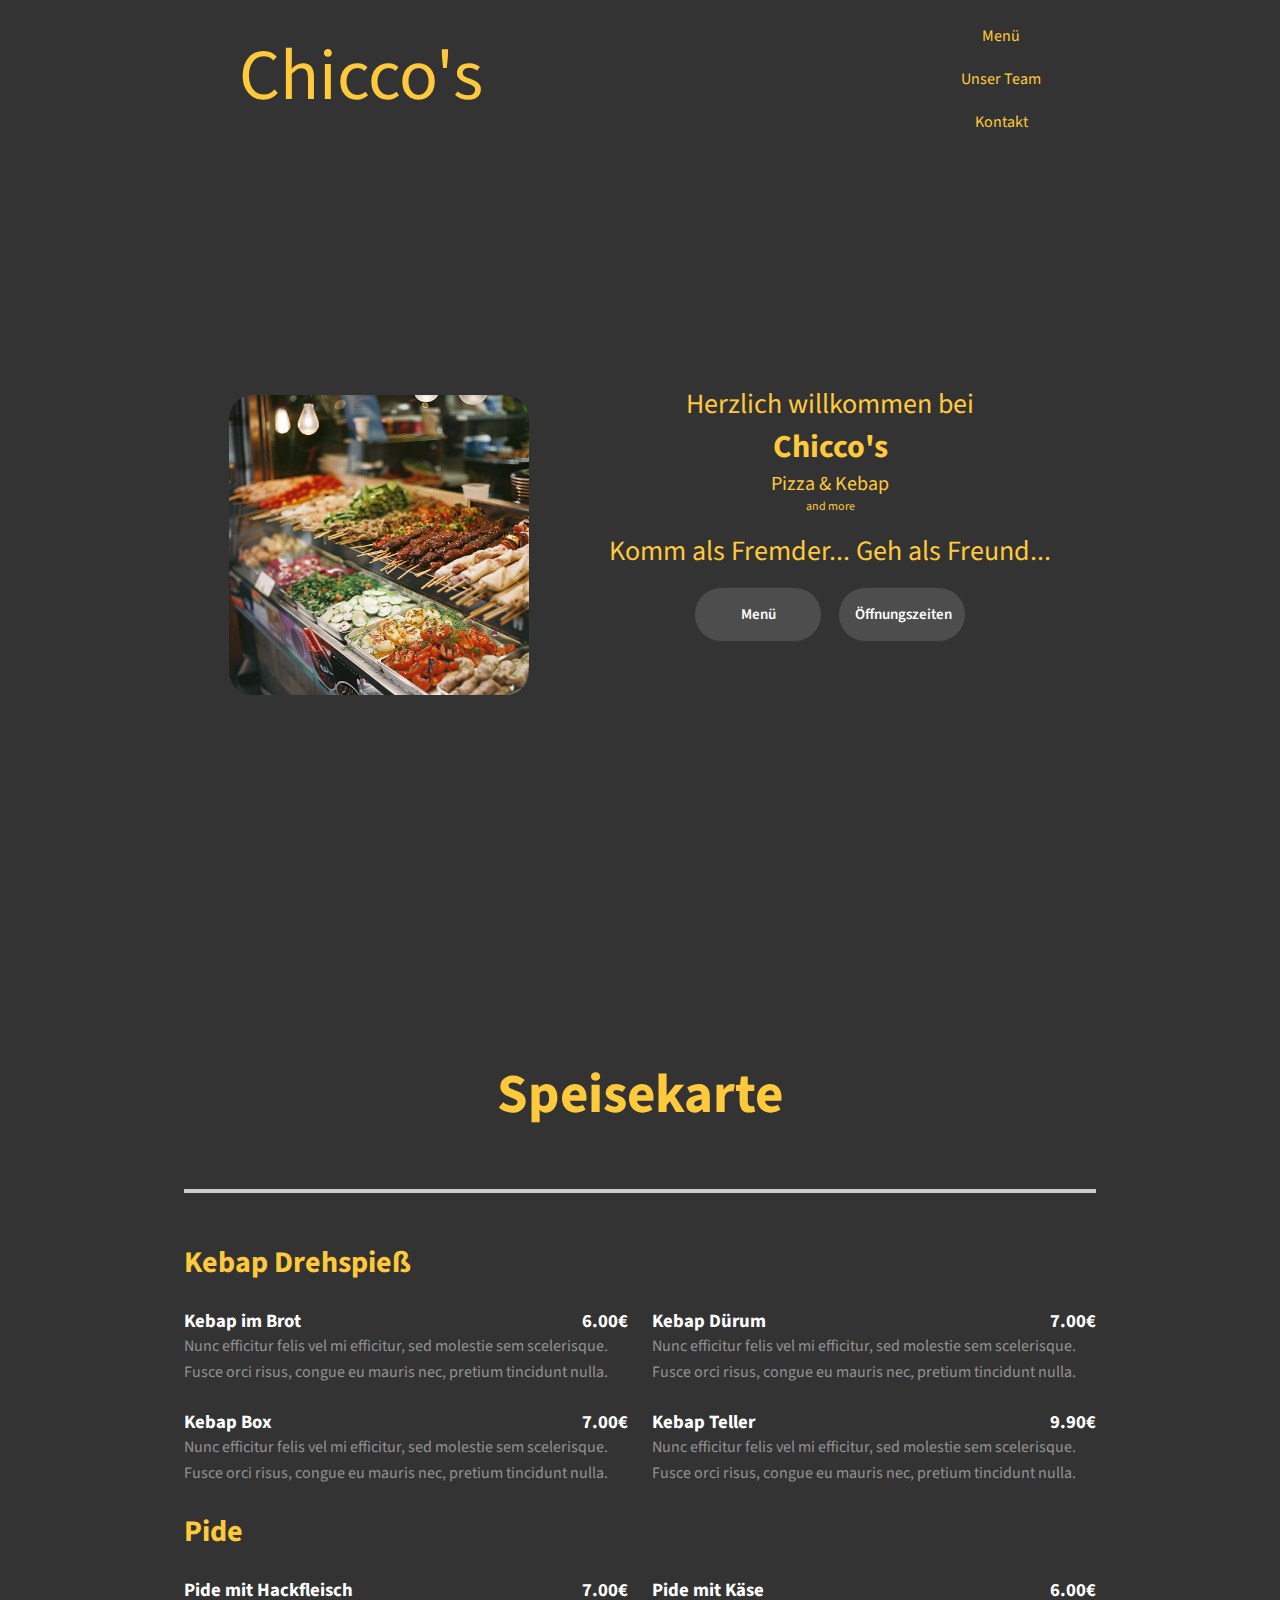
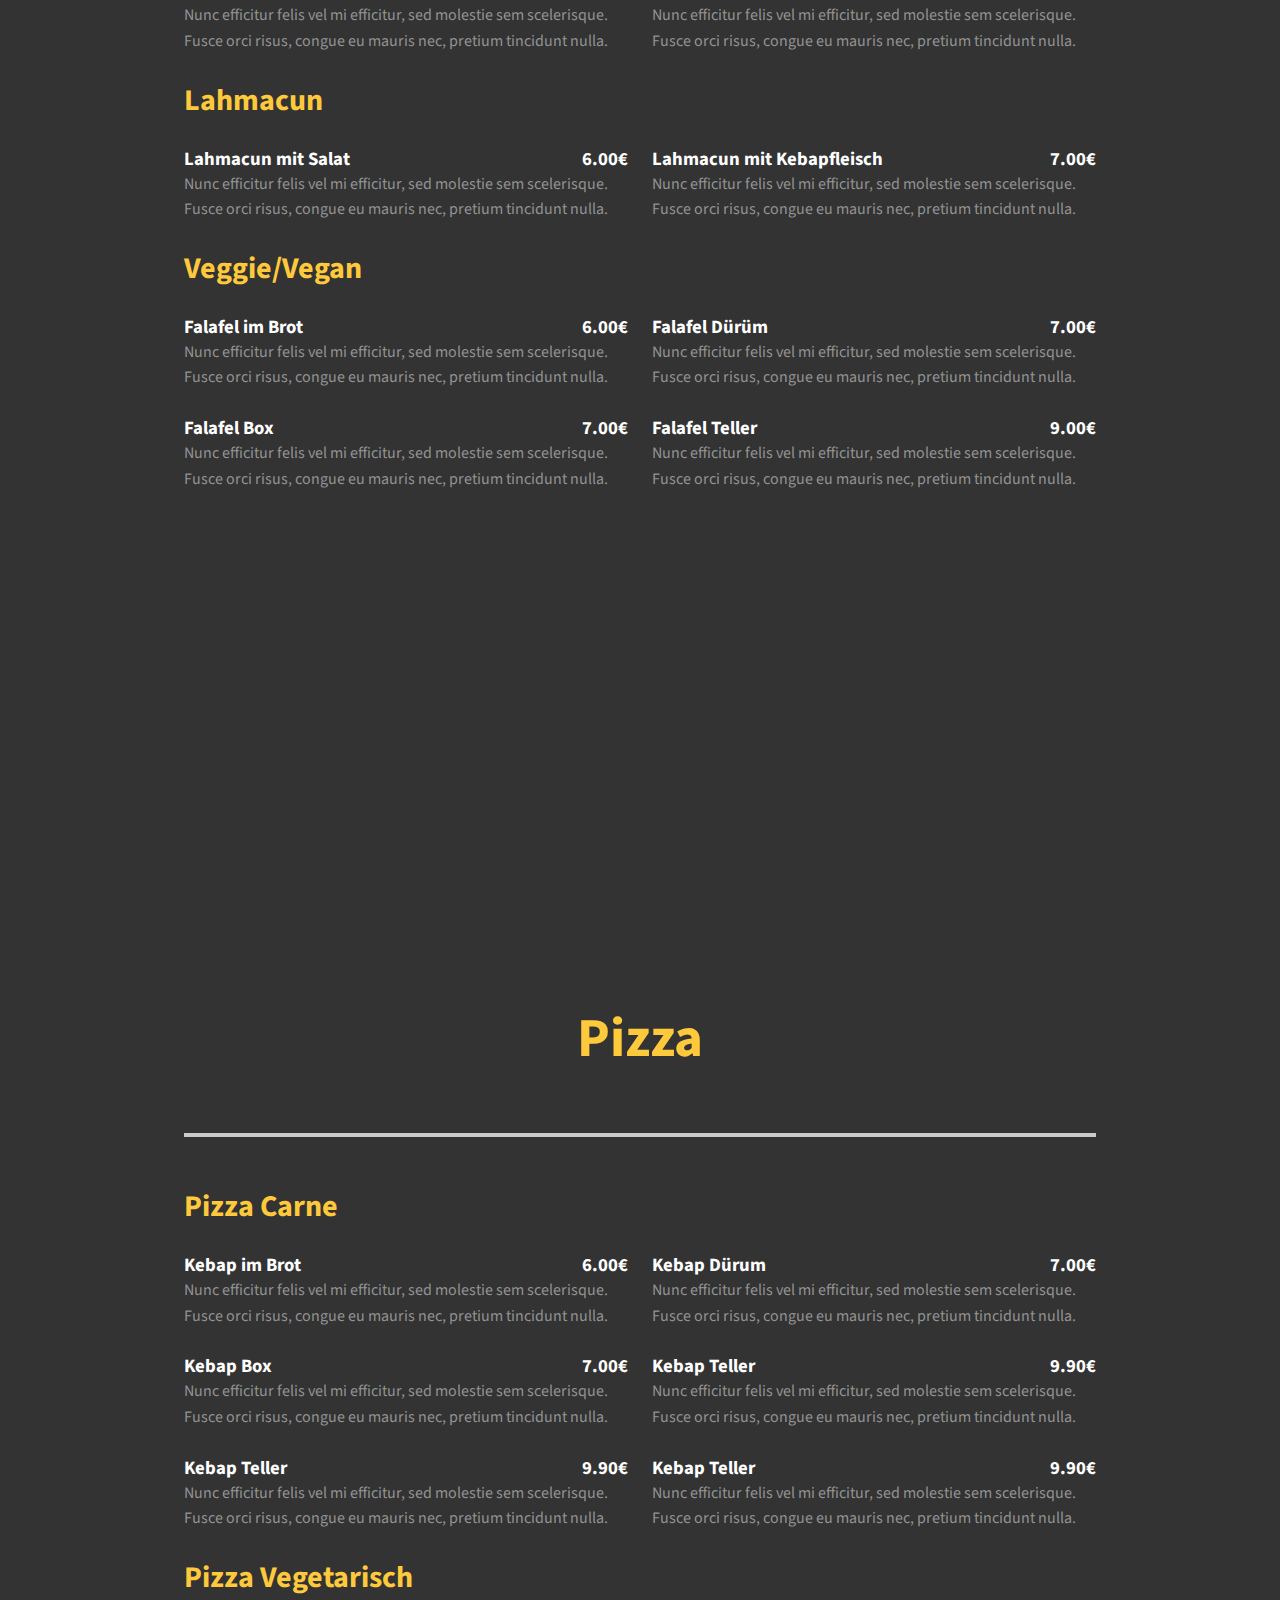
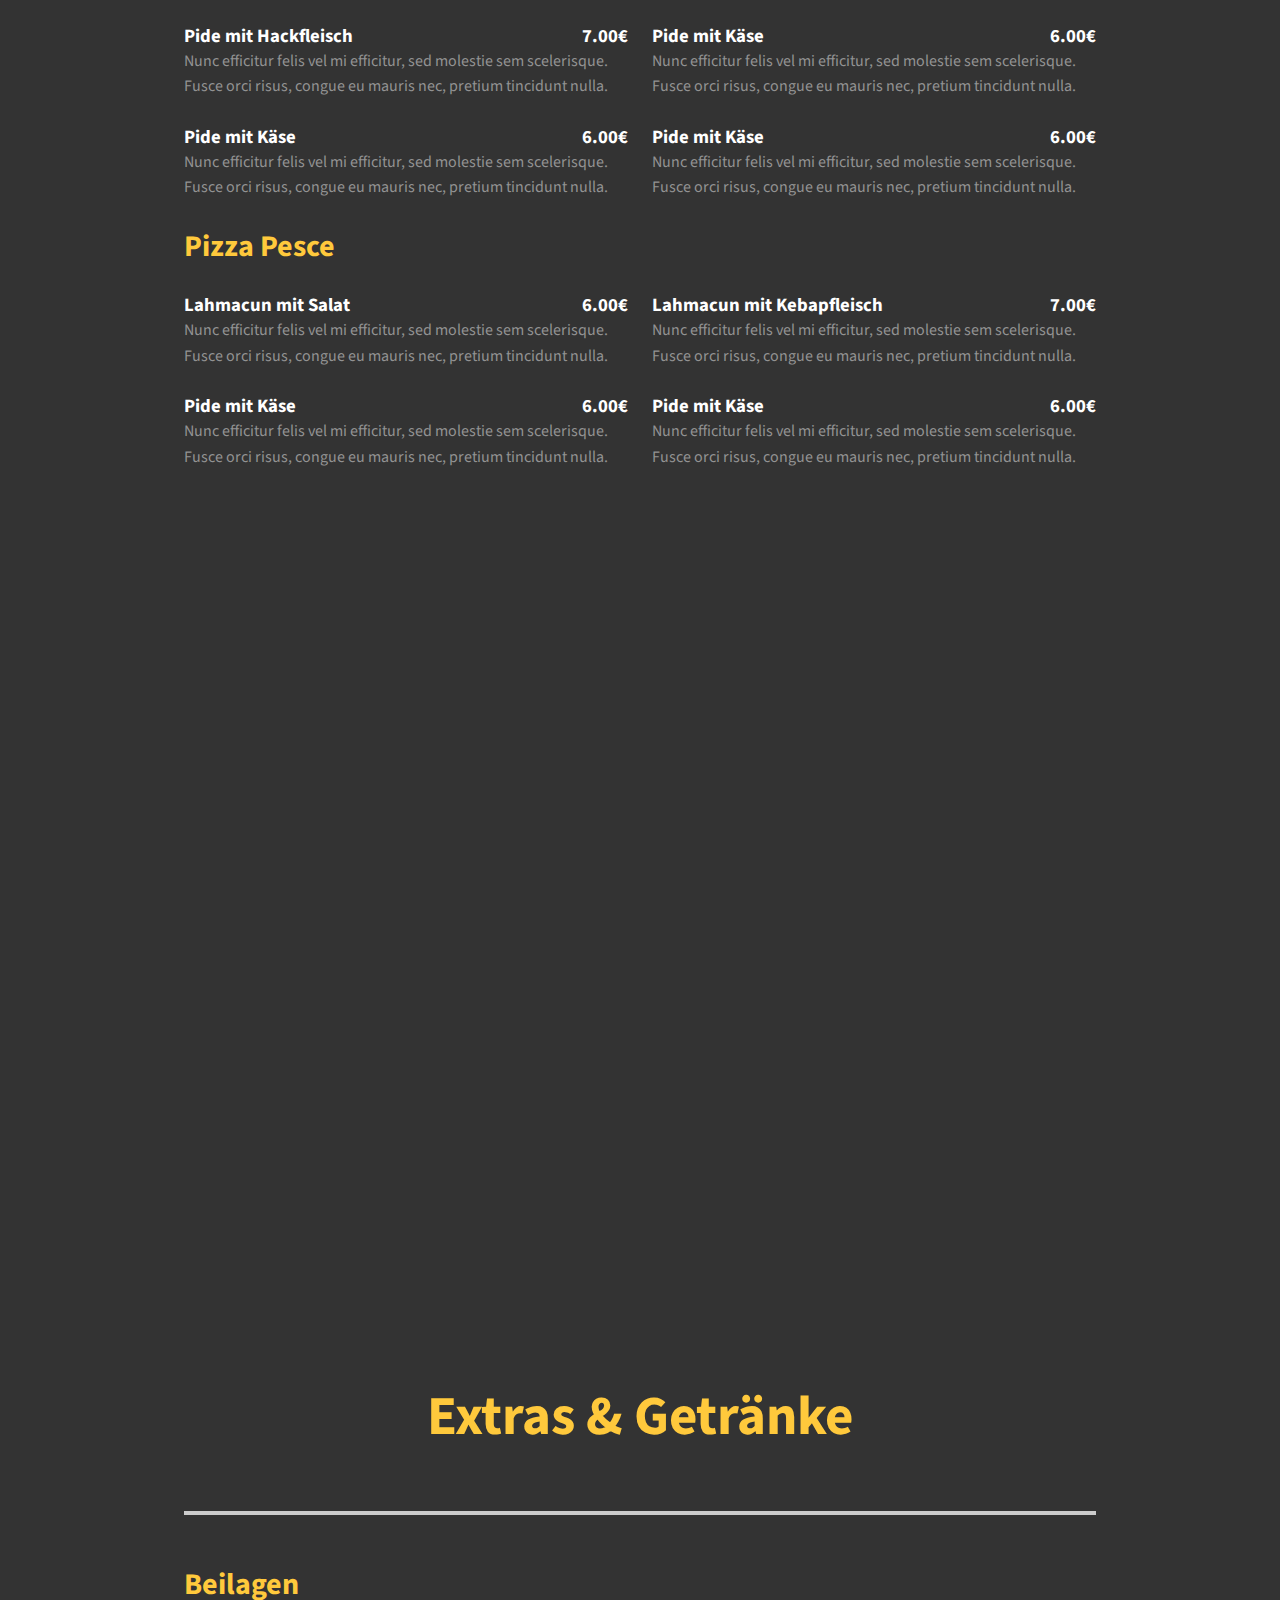
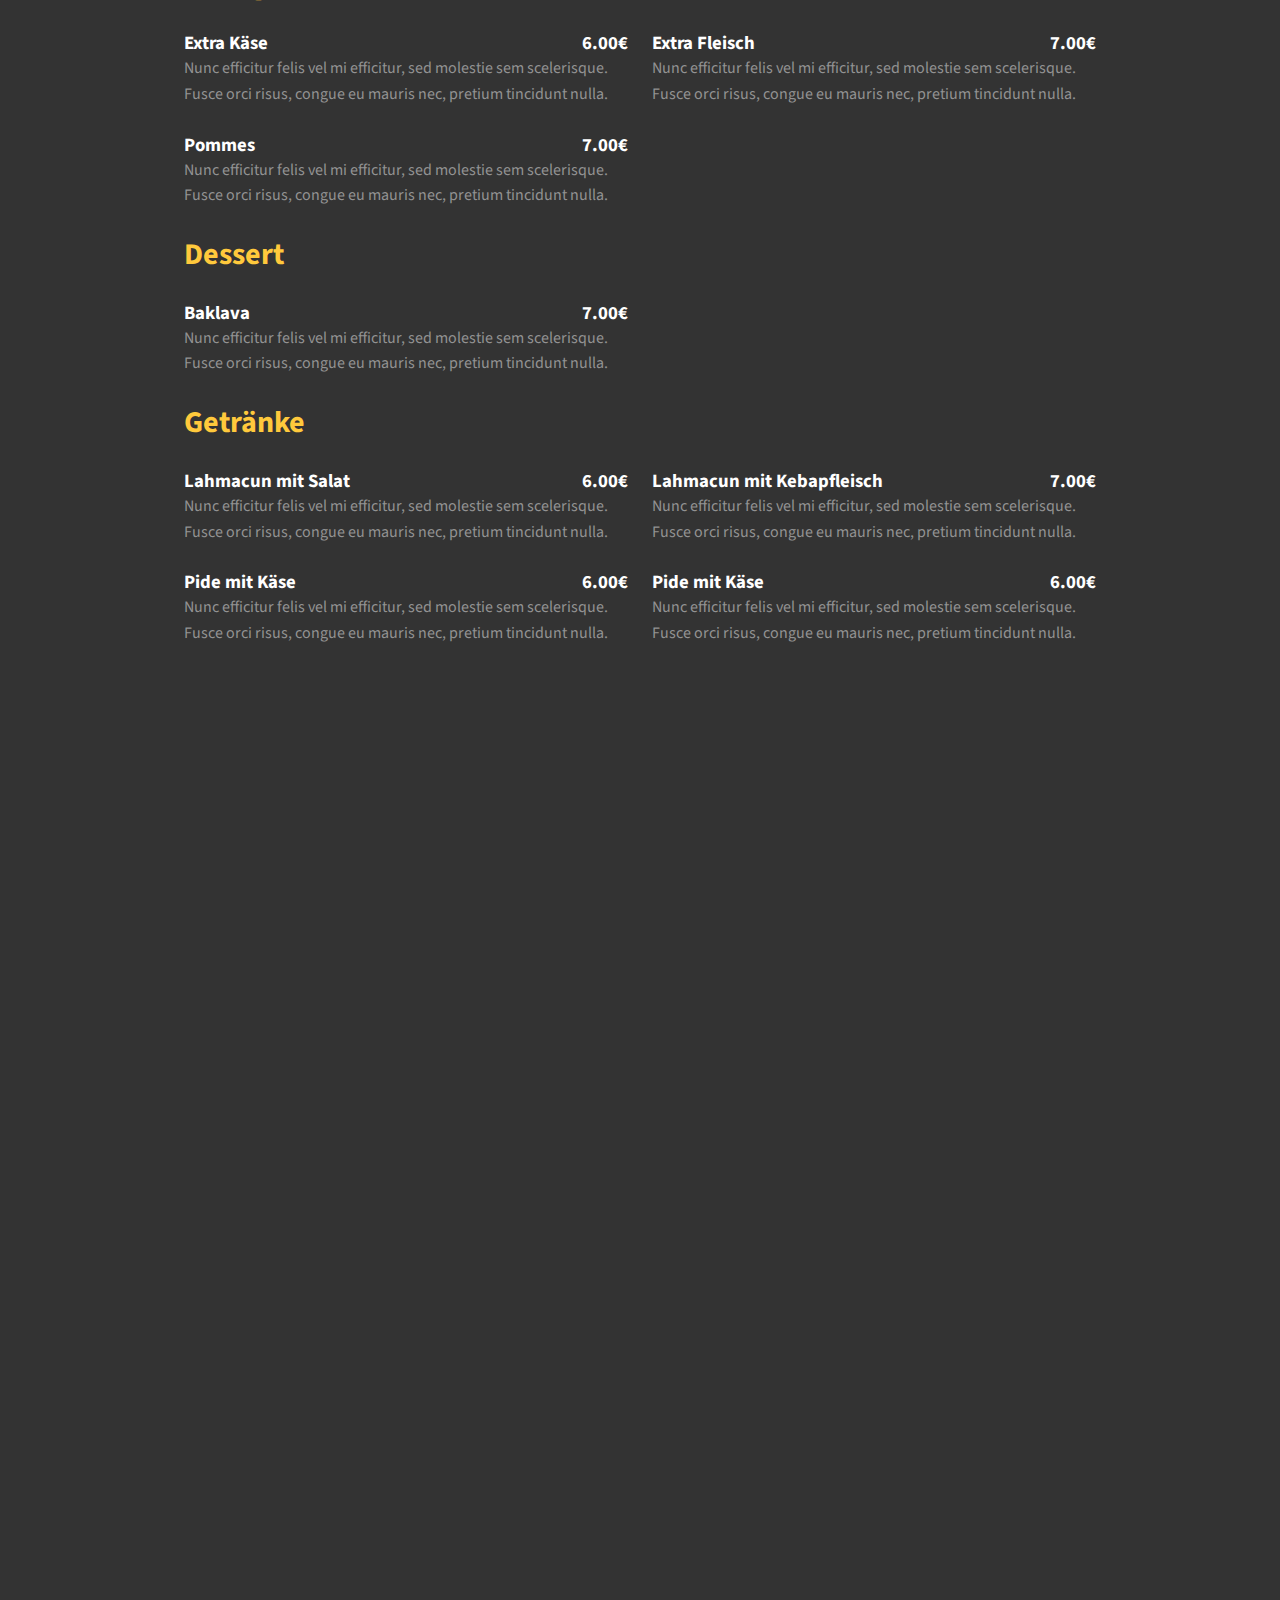
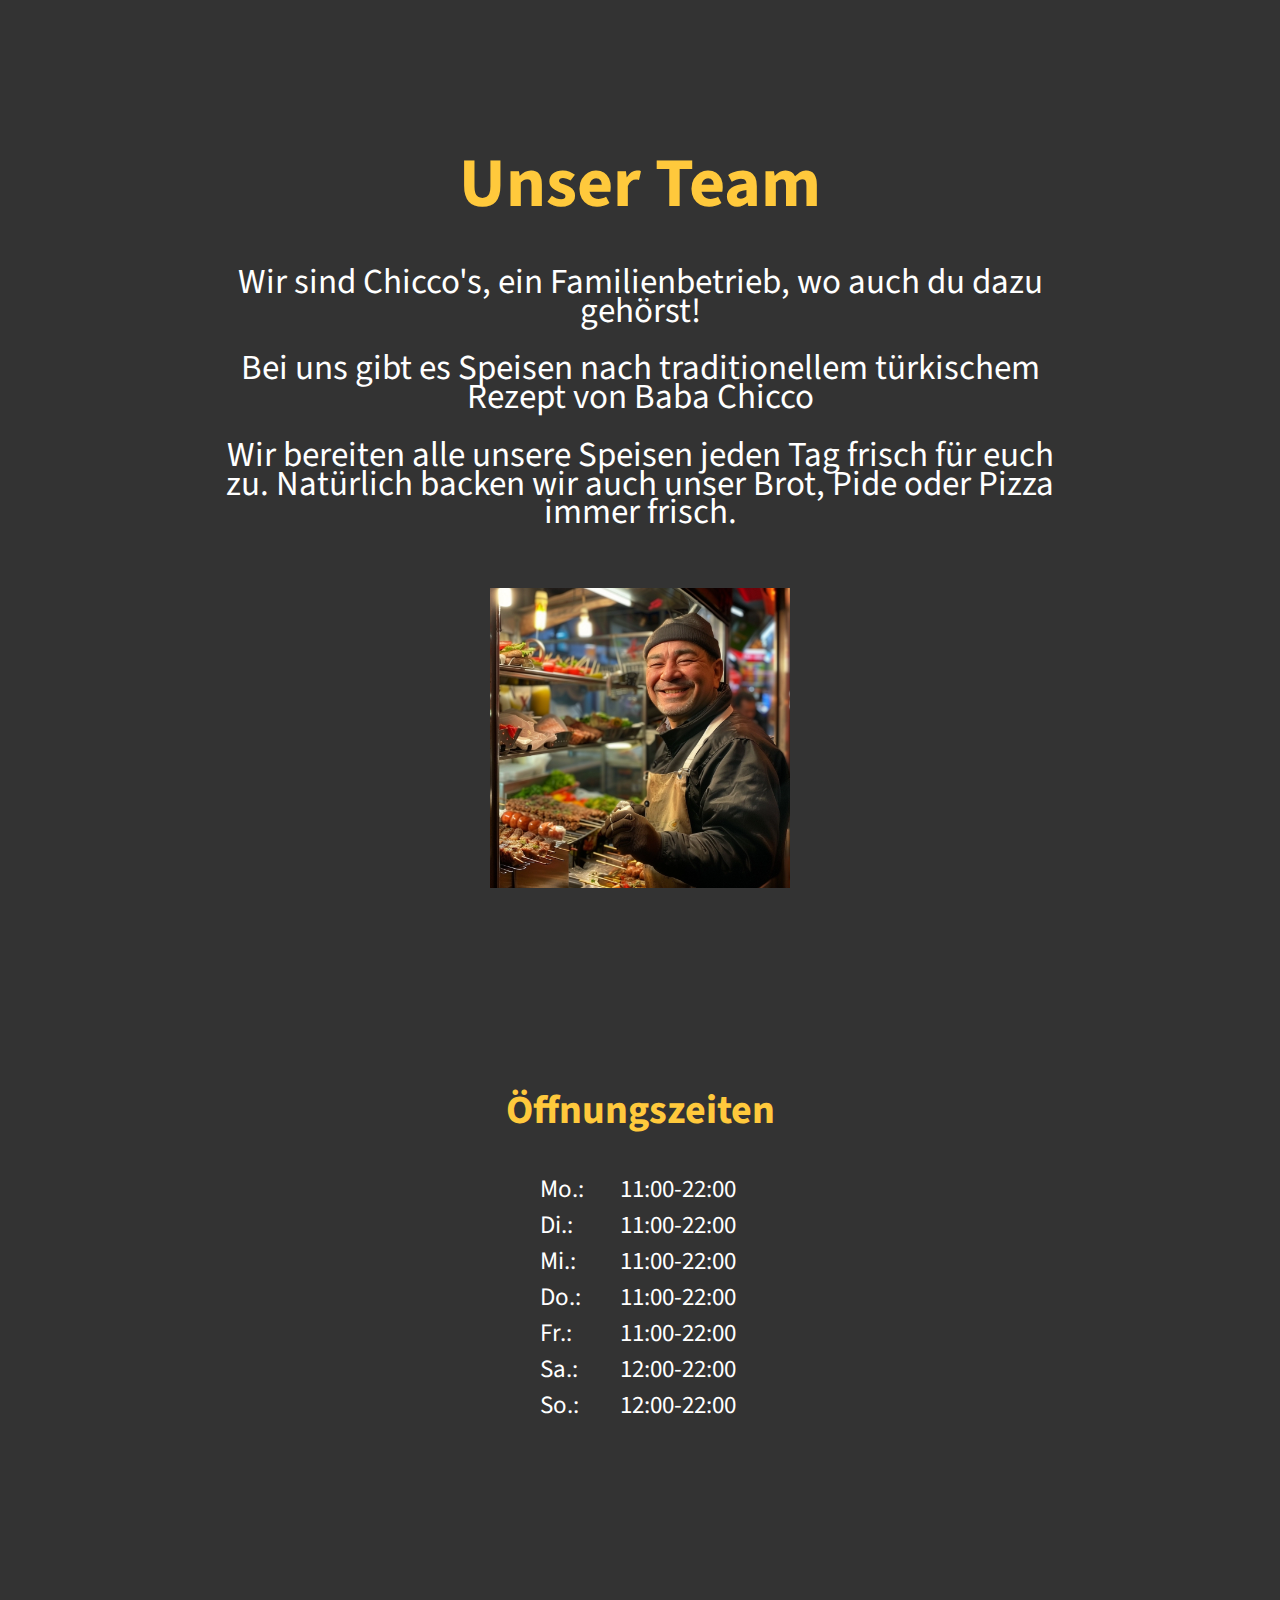
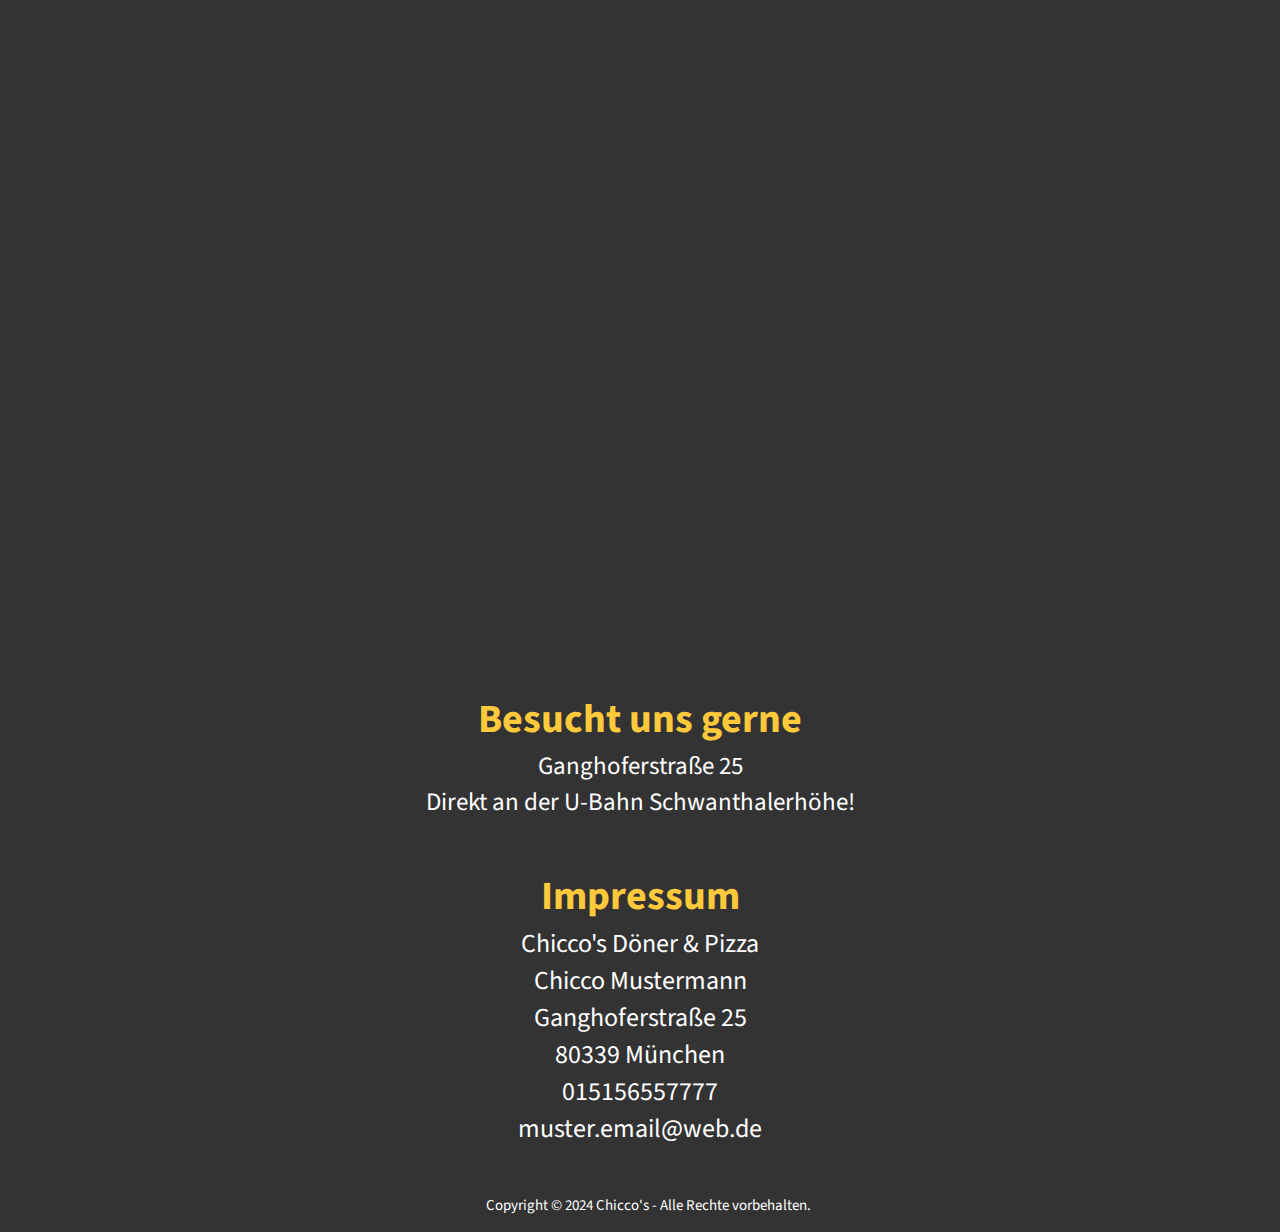
==== commit 943b64fd: "Step 9 Correction" ====
--- a/index.html
+++ b/index.html
@@ -568,9 +568,9 @@
         <br>
         <p class="text_team_section">Wir sind Chicco's, ein Familienbetrieb, wo auch du dazu gehörst!</p>
         <br>
-        <p class="text_team_section">Bei uns gibt es Speisen nach traditionellem türkischem Rezept. Alles wird frisch für euch gebacken.</p>
+        <p class="text_team_section">Bei uns gibt es Speisen nach traditionellem türkischem Rezept von Baba Chicco</p>
         <br>
-        <p class="text_team_section">Probier auch unsere lecker Pizza!</p>
+        <p class="text_team_section">Wir bereiten alle unsere Speisen jeden Tag frisch für euch zu. Natürlich backen wir auch unser Brot, Pide oder Pizza immer frisch.</p>
         <br>
         </div>
         <div class="desktop_pic">
@@ -579,15 +579,10 @@
         <div class="team_pic">
             <img src="assets/person.webp" alt="person_pic" class="center_pic">
         </div>
-        <div class="contact">
-          <h1 class="footer_ueberschrift">Besucht uns gerne</h1>
-          <p class="footer_text">Ganghoferstraße 25</p>
-          <p class="footer_text">Direkt an der U-Bahn Schwanthalerhöhe!</p>
-       </div>
     </section>
     <section id="oeffnung-section">
+      <div id="wrapper">
         <h1 class="zeit_ueberschrift">Öffnungszeiten</h1>
-        <div id="wrapper">
         <div class="oeffnungszeiten">
             <div class="tage_container">
                 <p class="zeit_text">Mo.:</p>
@@ -611,6 +606,11 @@
         </div>
     </section>
     <footer id="footer-section">
+        <div class="contact">
+            <h1 class="footer_ueberschrift">Besucht uns gerne</h1>
+            <p class="footer_text">Ganghoferstraße 25</p>
+            <p class="footer_text">Direkt an der U-Bahn Schwanthalerhöhe!</p>
+         </div>
          <div class="contact">
           <h1 class="impressum_ueberschrift">Impressum</h1>
           <p class="impressum_text">Chicco's Döner & Pizza</p>
--- a/style.css
+++ b/style.css
@@ -287,7 +287,6 @@
 .text_team_section {
     color: white;
     font-size: 35px;
-    line-height: 45px;
 }
 
 #team-section {
@@ -344,17 +343,13 @@
     color: #ffc93c;
     font-size: xx-large;
     margin-bottom: 2rem;
-    margin-top: 70rem;
+    margin-top: 67rem;
     font-size: 50px;
 }
 
 .zeit_text {
     color: white;
     font-size: 30px;
-}
-
-.oeffnung-section {
-    margin-bottom: 1rem;
 }
 
 /* FOOTER SECTION */
@@ -377,6 +372,7 @@
 
 .footer_ueberschrift {
     color: #ffc93c;
+    margin-top: 3rem;
     font-size: 50px;
 }
 
@@ -387,7 +383,7 @@
 
 .impressum_ueberschrift {
     color: #ffc93c;
-    margin-top: 50rem;
+    margin-top: 3rem;
     font-size: 40px;
 }
 .impressum_text {
--- a/mediaqueries.css
+++ b/mediaqueries.css
@@ -8,7 +8,7 @@
         height: 300px;
     }
 }
-@media screen and (max-width: 1440px), screen and (max-height:900) {
+@media screen and (max-width: 1440px) {
     #profile {
         height: 83vh;
         margin-bottom: 6rem;
@@ -187,47 +187,67 @@
         color: white;
         font-size: 25px;
     }
-    
-    .oeffnung-section {
-        margin-bottom: 1rem;
-    }
 
     .footer_ueberschrift {
         color: #ffc93c;
-        margin-top: 4rem;
+        margin-top: 60rem;
         font-size: 40px;
     }
     .team-ueberschrift {
         margin-top: 65rem;
     }
 }
-@media screen and (max-width: 1366px), screen and (max-height:720) {
-    #profile {
-        height: 83vh;
-        margin-bottom: 6rem;
-    }
-    .about-containers {
-        flex-wrap: wrap;
-    }
-    .desktop_pic {
+@media screen and (max-width: 1238px) {
+
+    #desktop-nav {
         display: none;
     }
-    .center_pic {
+    #hamburger-nav {
+        display: flex;
+    }
+    #profile, .start_pic-container {
         display: block;
-        width: 300px;
-        height: 300px;
-    }
+    }
+    section, .start_pic-container {
+        height: fit-content;
+    }
+    section {
+        margin: 0 5%;
+    }
+    .start_pic-container {
+        width: 275px;
+        height: 275px;
+        margin: 0 auto 2rem;
+    }
+    .menu-group-heading2 {
+        margin-top: 5rem;
+    }
+    .menu-group-heading3 {
+        margin-top: 5rem;
+    }
+    .team-ueberschrift {
+        margin-top: 5rem;
+    }
+    .footer_ueberschrift {
+        color: #ffc93c;
+        margin-top: 8rem;
+        font-size: 40px;
+    }
+    .zeit_ueberschrift {
+        text-align: center;
+        color: #ffc93c;
+        margin-bottom: 2rem;
+        margin-top: 22rem;
+        font-size: 40px;
+    }
+}
+@media screen and (max-width: 900px) {
     #profile-section {
         height: 83vh;
         margin-bottom: 0;
         display: flex;
     }
-    .menu-group-heading2 {
-        margin-top: 25rem;
-    }
-    .menu-group-heading3 {
-        margin-top: 50rem;
-    }
+
     .copyright{
         font-size: 15px;
         margin-top: 3rem;
@@ -359,7 +379,7 @@
         color: #ffc93c;
         font-size: xx-large;
         margin-bottom: 2rem;
-        margin-top: 90rem;
+        margin-top: 30rem;
         font-size: 40px;
     }
     #oeffnungs-section {
@@ -387,16 +407,131 @@
 
     .footer_ueberschrift {
         color: #ffc93c;
-        margin-top: 4rem;
+        margin-top: 7rem;
         font-size: 40px;
     }
+}
+@media screen and (max-width: 600px) {
+    #profile-section {
+        height: 83vh;
+        margin-bottom: 0;
+        display: flex;
+    }
+    .footer_ueberschrift {
+        color: #ffc93c;
+        margin-top: 3rem;
+        font-size: 25px;
+    }
+
+    .impressum_ueberschrift {
+        color: #ffc93c;
+        margin-top: 3rem;
+        font-size: 25px;
+    }
+
     .team-ueberschrift {
-        margin-top: 65rem;
-    }
-    .impressum_ueberschrift{
-        margin-top: 70rem;
-}
-@media screen and (max-width: 900px) {
+        font-size: 40px;
+        color: #ffc93c;
+    }
+    
+    .text_team_section {
+        color: white;
+        font-size: 18px;
+    }
+    
+    .footer_text {
+        color: white;
+        font-size: 13px;
+    }
+
+    .impressum_text {
+        color: white;
+        font-size: 13px;
+    }
+
+    .copyright{
+        font-size: 15px;
+        margin-top: 3rem;
+    }
+    .contact {
+        height: fit-content;
+        margin-bottom: 2rem;
+        margin: 0;
+    }
+    .section_text, .btn-container {
+        flex-wrap: wrap;
+    }
+    .nav-links li a {
+        font-size: 1rem;
+    }
+    .nav-links {
+        flex-direction: column;
+        gap: 0.5rem;
+        text-align: center;
+    }
+    .start_pic-container {
+        width: 300px;
+        height: 300px;
+        justify-content: center;
+    }
+    .section_text {
+        font-size: 1.25rem;
+        text-align: justify;
+    }
+    .section__text__p2 {
+        font-size: 1.25rem;
+    }
+    .title_profile {
+        font-size: 2rem;
+    }
+    .center_pic {
+        display: block;
+        width: 300px;
+        height: 300px;
+    }
+    .desktop_pic {
+        display: none;
+    }
+    #team-section {
+        justify-content: center;
+        gap: 5rem;
+        height: 80vh;
+        min-height: 500px;
+        margin-bottom: -3rem;
+    }
+    #oeffnungs-section {
+        justify-content: center;
+        gap: 5rem;
+        height: 80vh;
+        min-height: 500px;
+    }
+    
+    .oeffnungszeiten {
+        display: grid;
+        grid-template-columns: 60px 100px;
+        grid-template-rows: 80px 80px;
+        justify-content: center;
+    }
+    
+    .zeit_ueberschrift {
+        text-align: center;
+        color: #ffc93c;
+        font-size: xx-large;
+        margin-bottom: 2rem;
+        margin-top: 11rem;
+        font-size: 30px;
+    }
+    
+    .zeit_text {
+        color: white;
+        font-size: 20px;
+    }
+    
+    .oeffnung-section {
+        margin-bottom: 1rem;
+    }
+}
+@media screen and (max-width: 420px) {
     #profile-section {
         height: 83vh;
         margin-bottom: 0;
@@ -534,83 +669,96 @@
         color: #ffc93c;
         font-size: xx-large;
         margin-bottom: 2rem;
+        margin-top: 18rem;
+    }
+}
+@media screen and (max-width: 768px), screen and (max-height: 1024) {
+    #oeffnung-section{
+        margin-top: -25rem;
+    }
+}
+@media screen and (max-width: 430px), screen and (max-height: 932) {
+    .zeit_ueberschrift{
         margin-top: 30rem;
+    }
+}
+@media screen and (max-width: 414px), screen and (max-height: 896) {
+    #oeffnung-section{
+        margin-top: -22rem;
+        }
+}
+@media screen and (max-width: 412px), screen and (max-height: 915) {
+    #oeffnung-section{
+        margin-top: -90%;
+    }
+}
+@media screen and (max-width: 411px), screen and (max-height: 731) {
+    #oeffnung-section{
+        margin-top: -55%;
+        }
+}
+@media screen and (max-width: 393px), screen and (max-height: 786) {
+    #desktop-nav {
+        display: none;
+    }
+    #hamburger-nav {
+        display: flex;
+    }
+    #profile, .start_pic-container {
+        display: block;
+    }
+    section, .start_pic-container {
+        height: fit-content;
+    }
+    section {
+        margin: 0 5%;
+    }
+    .start_pic-container {
+        width: 275px;
+        height: 275px;
+        margin: 0 auto 2rem;
+    }
+    .menu-group-heading2 {
+        margin-top: 5rem;
+    }
+    .menu-group-heading3 {
+        margin-top: 5rem;
+    }
+    .team-ueberschrift {
         font-size: 40px;
-    }
-    #oeffnungs-section {
-        justify-content: center;
-        gap: 5rem;
-        height: 80vh;
-        min-height: 500px;
-    }
-    
-    .oeffnungszeiten {
-        display: grid;
-        grid-template-columns: 80px 120px;
-        grid-template-rows: 80px 80px;
-        justify-content: center;
-    }
-    
-    .zeit_text {
-        color: white;
+        color: #ffc93c;
+    }
+    .footer_ueberschrift {
+        color: #ffc93c;
+        margin-top: 3rem;
         font-size: 25px;
     }
-    
-    .oeffnung-section {
-        margin-bottom: 1rem;
-    }
-
-    .footer_ueberschrift {
-        color: #ffc93c;
-        margin-top: 7rem;
-        font-size: 40px;
-    }
-}
-@media screen and (max-width: 600px) {
     #profile-section {
         height: 83vh;
         margin-bottom: 0;
         display: flex;
     }
-    .footer_ueberschrift {
+    .impressum_ueberschrift {
         color: #ffc93c;
         margin-top: 3rem;
         font-size: 25px;
     }
-
-    .impressum_ueberschrift {
-        color: #ffc93c;
-        margin-top: 3rem;
-        font-size: 25px;
-    }
-
-    .team-ueberschrift {
-        font-size: 40px;
-        color: #ffc93c;
-    }
-    
     .text_team_section {
         color: white;
         font-size: 18px;
     }
-    
     .footer_text {
         color: white;
         font-size: 13px;
-    }
-
+    }    
     .impressum_text {
         color: white;
         font-size: 13px;
     }
-
     .copyright{
         font-size: 15px;
         margin-top: 3rem;
     }
-    .menu_section_box{
-        flex-direction: column;
-    }
     .contact {
         height: fit-content;
         margin-bottom: 2rem;
@@ -649,33 +797,6 @@
     }
     .desktop_pic {
         display: none;
-    }
-    .pizza_ueberschrift {
-        color: #ffc93c;
-        margin-top: 3%;
-    }
-    
-    .pizza {
-        color: white;
-        font-size: large;
-    }
-    
-    .pizza_last {
-        margin-bottom: 3%;
-        color: white;
-        font-size: large;
-    }
-    .menu_pizza {
-        text-align: center;
-        border-style: groove;
-        border-width: 3px;
-        border-radius: 15px;
-        border-color: #ffc93c;
-        margin-top: 1rem;
-        margin-bottom: 10rem;
-        margin-left: 2.5%;
-        margin-right: 2.5%;
-        flex: 1;
     }
     #team-section {
         justify-content: center;
@@ -684,59 +805,6 @@
         min-height: 500px;
         margin-bottom: -3rem;
     }
-    .essen{
-        font-size: large;
-    }
-    .essen_last {
-        font-size: large;
-    }
-    .menu {
-        text-align: center;
-        border-style: groove;
-        border-width: 3px;
-        border-radius: 15px;
-        border-color: #ffc93c;
-        margin-top: 1rem;
-        margin-bottom: 10rem;
-        margin-right: 2.5%;
-        flex: 1;
-    }
-    .extra_menu_wrapper {
-        display: flex;
-        justify-content: center;
-    }
-    .wrapper_menu_extra {
-        flex-direction: column;
-        border-width: 3px;
-        width: 330px;
-        height: 170px;
-        grid-template-columns: 160px 120px;
-        grid-template-rows: 60px 60px;
-    }
-    .wrapper_wrapper {
-        display: grid;
-        flex-direction: column;
-        margin-right: 4%;
-    }
-    .extra {
-        color: white;
-        font-size: 20px;
-    }
-    .extras_ueberschrift {
-        color: #ffc93c;
-        text-align: center;
-        font-size: 50px;
-    }
-    .extra_ueber {
-        font-size: 20px;
-    }
-    .zeit_ueberschrift {
-        text-align: center;
-        color: #ffc93c;
-        font-size: xx-large;
-        margin-bottom: 2rem;
-        margin-top: 19rem;
-    }
     #oeffnungs-section {
         justify-content: center;
         gap: 5rem;
@@ -755,8 +823,6 @@
         text-align: center;
         color: #ffc93c;
         font-size: xx-large;
-        margin-bottom: 2rem;
-        margin-top: 11rem;
         font-size: 30px;
     }
     
@@ -765,154 +831,22 @@
         font-size: 20px;
     }
     
-    .oeffnung-section {
-        margin-bottom: 1rem;
-    }
-}
-@media screen and (max-width: 420px) {
-    #profile-section {
-        height: 83vh;
-        margin-bottom: 0;
-        display: flex;
-    }
-
-    .copyright{
-        font-size: 15px;
-        margin-top: 3rem;
-    }
-    .menu_section_box{
-        flex-direction: column;
-    }
-    .contact {
-        height: fit-content;
-        margin-bottom: 2rem;
-        margin: 0;
-    }
-    .section_text, .btn-container {
-        flex-wrap: wrap;
-    }
-    .nav-links li a {
-        font-size: 1rem;
-    }
-    .nav-links {
-        flex-direction: column;
-        gap: 0.5rem;
-        text-align: center;
-    }
-    .start_pic-container {
-        width: 300px;
-        height: 300px;
-        justify-content: center;
-    }
-    .section_text {
-        font-size: 1.25rem;
-        text-align: justify;
-    }
-    .section__text__p2 {
-        font-size: 1.25rem;
-    }
-    .title_profile {
-        font-size: 2rem;
-    }
-    .center_pic {
-        display: block;
-        width: 300px;
-        height: 300px;
-    }
-    .desktop_pic {
-        display: none;
-    }
-    .pizza_ueberschrift {
-        color: #ffc93c;
-        margin-top: 3%;
-    }
-    
-    .pizza {
-        color: white;
-        font-size: large;
-    }
-    
-    .pizza_last {
-        margin-bottom: 3%;
-        color: white;
-        font-size: large;
-    }
-    .menu_pizza {
-        text-align: center;
-        border-style: groove;
-        border-width: 3px;
-        border-radius: 15px;
-        border-color: #ffc93c;
-        margin-top: 1rem;
-        margin-bottom: 10rem;
-        margin-left: 2.5%;
-        margin-right: 2.5%;
-        flex: 1;
-    }
-    #team-section {
-        justify-content: center;
-        gap: 5rem;
-        height: 80vh;
-        min-height: 500px;
-        margin-bottom: -3rem;
-    }
-    .essen{
-        font-size: large;
-    }
-    .essen_last {
-        font-size: large;
-    }
-    .menu {
-        text-align: center;
-        border-style: groove;
-        border-width: 3px;
-        border-radius: 15px;
-        border-color: #ffc93c;
-        margin-top: 1rem;
-        margin-bottom: 10rem;
-        margin-right: 2.5%;
-        flex: 1;
-    }
-    .extra_menu_wrapper {
-        display: flex;
-        justify-content: center;
-    }
-    .wrapper_menu_extra {
-        flex-direction: column;
-        border-width: 3px;
-        width: 330px;
-        height: 170px;
-        grid-template-columns: 160px 120px;
-        grid-template-rows: 60px 60px;
-    }
-    .wrapper_wrapper {
-        display: grid;
-        flex-direction: column;
-        margin-right: 4%;
-    }
-    .extra {
-        color: white;
-        font-size: 20px;
-    }
-    .extras_ueberschrift {
-        color: #ffc93c;
-        text-align: center;
-        font-size: 50px;
-    }
-    .extra_ueber {
-        font-size: 20px;
-    }
-    .zeit_ueberschrift {
-        text-align: center;
-        color: #ffc93c;
-        font-size: xx-large;
-        margin-bottom: 2rem;
-        margin-top: 18rem;
-    }
-}
-@media screen and (max-width: 360px), screen and (max-height: 800px) {
-       .menu-group-heading {
-        font-size: 30px;
-       }
-}
+    #oeffnung-section{
+        margin-top: -50%;
+        }
+}
+@media screen and (max-width: 390px), screen and (max-height: 844) {
+    #oeffnung-section{
+        margin-top: -65%;
+        }
+}
+@media screen and (max-width: 375px), screen and (max-height: 667) {
+    #oeffnung-section{
+    margin-top: -30%;
+    }
+}
+@media screen and (max-width: 360px), screen and (max-height: 740) {
+    #oeffnung-section{
+        margin-top: -50%;
+        }
 }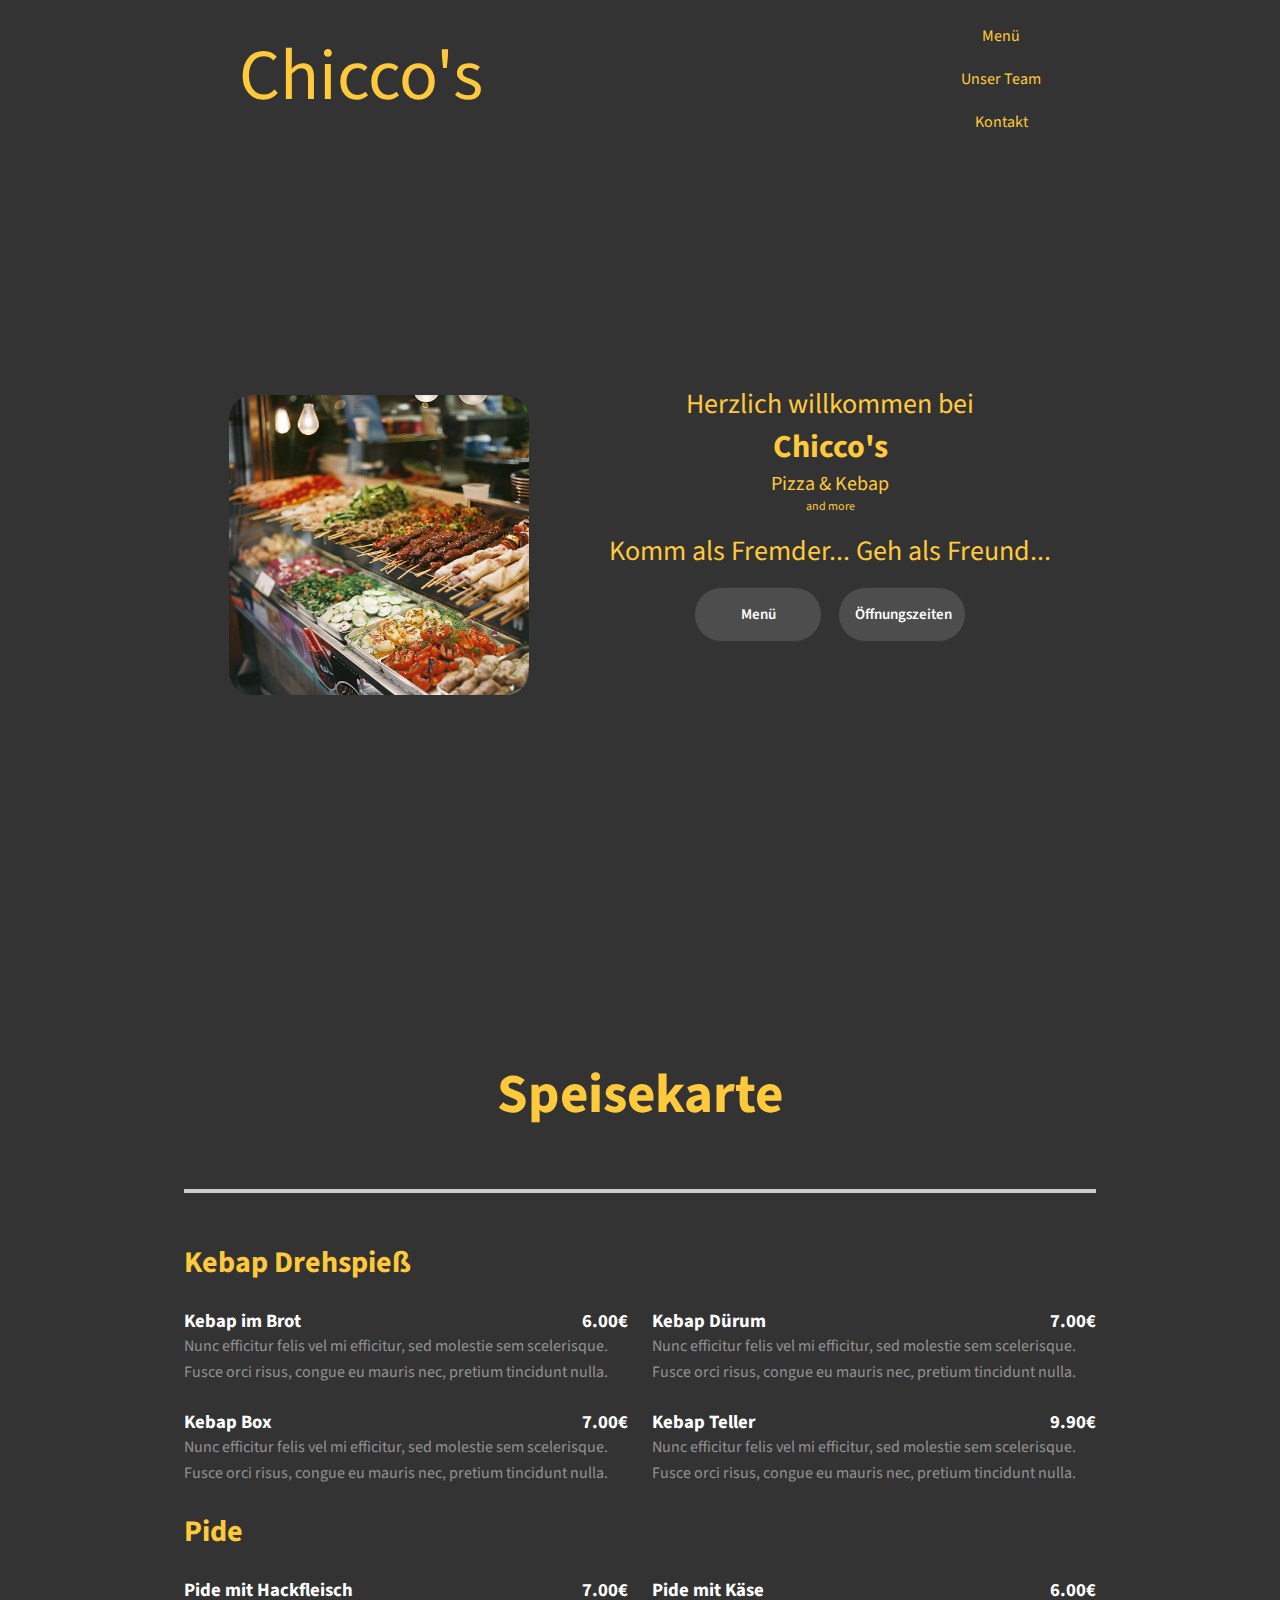
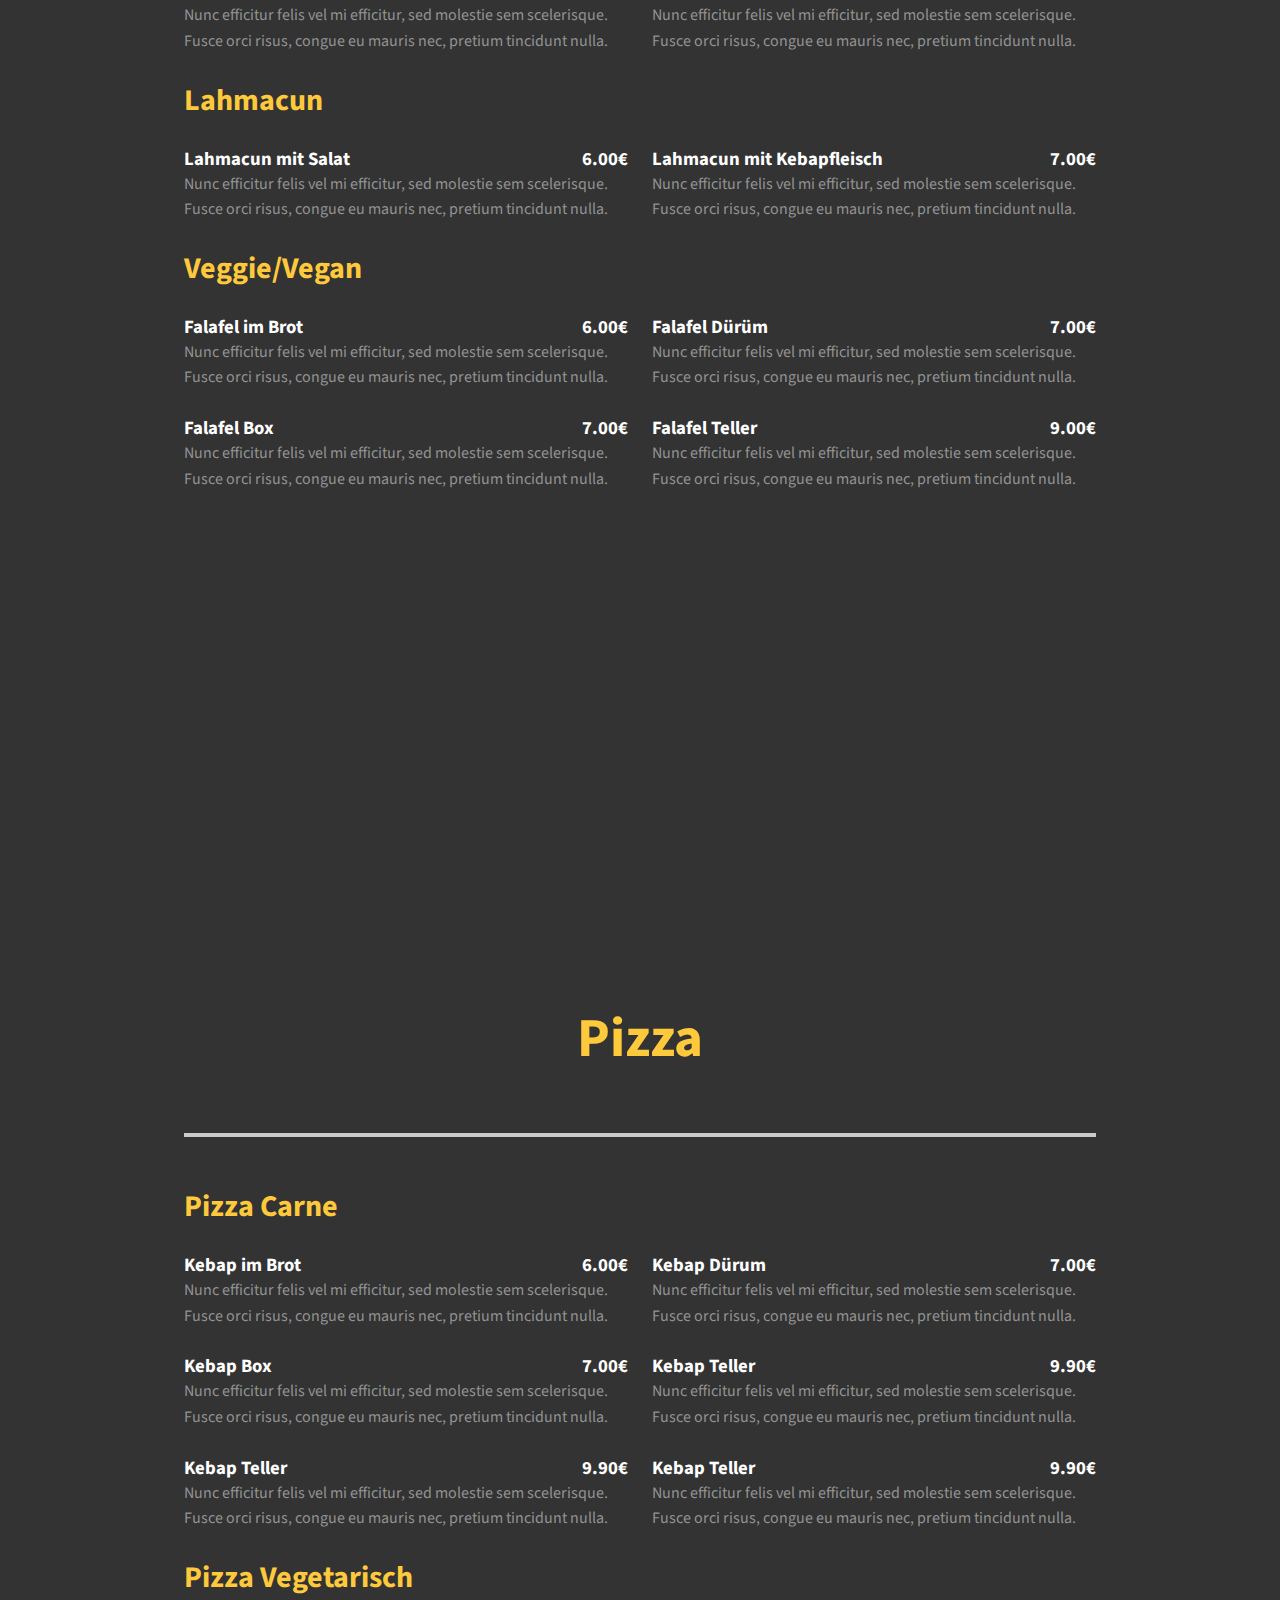
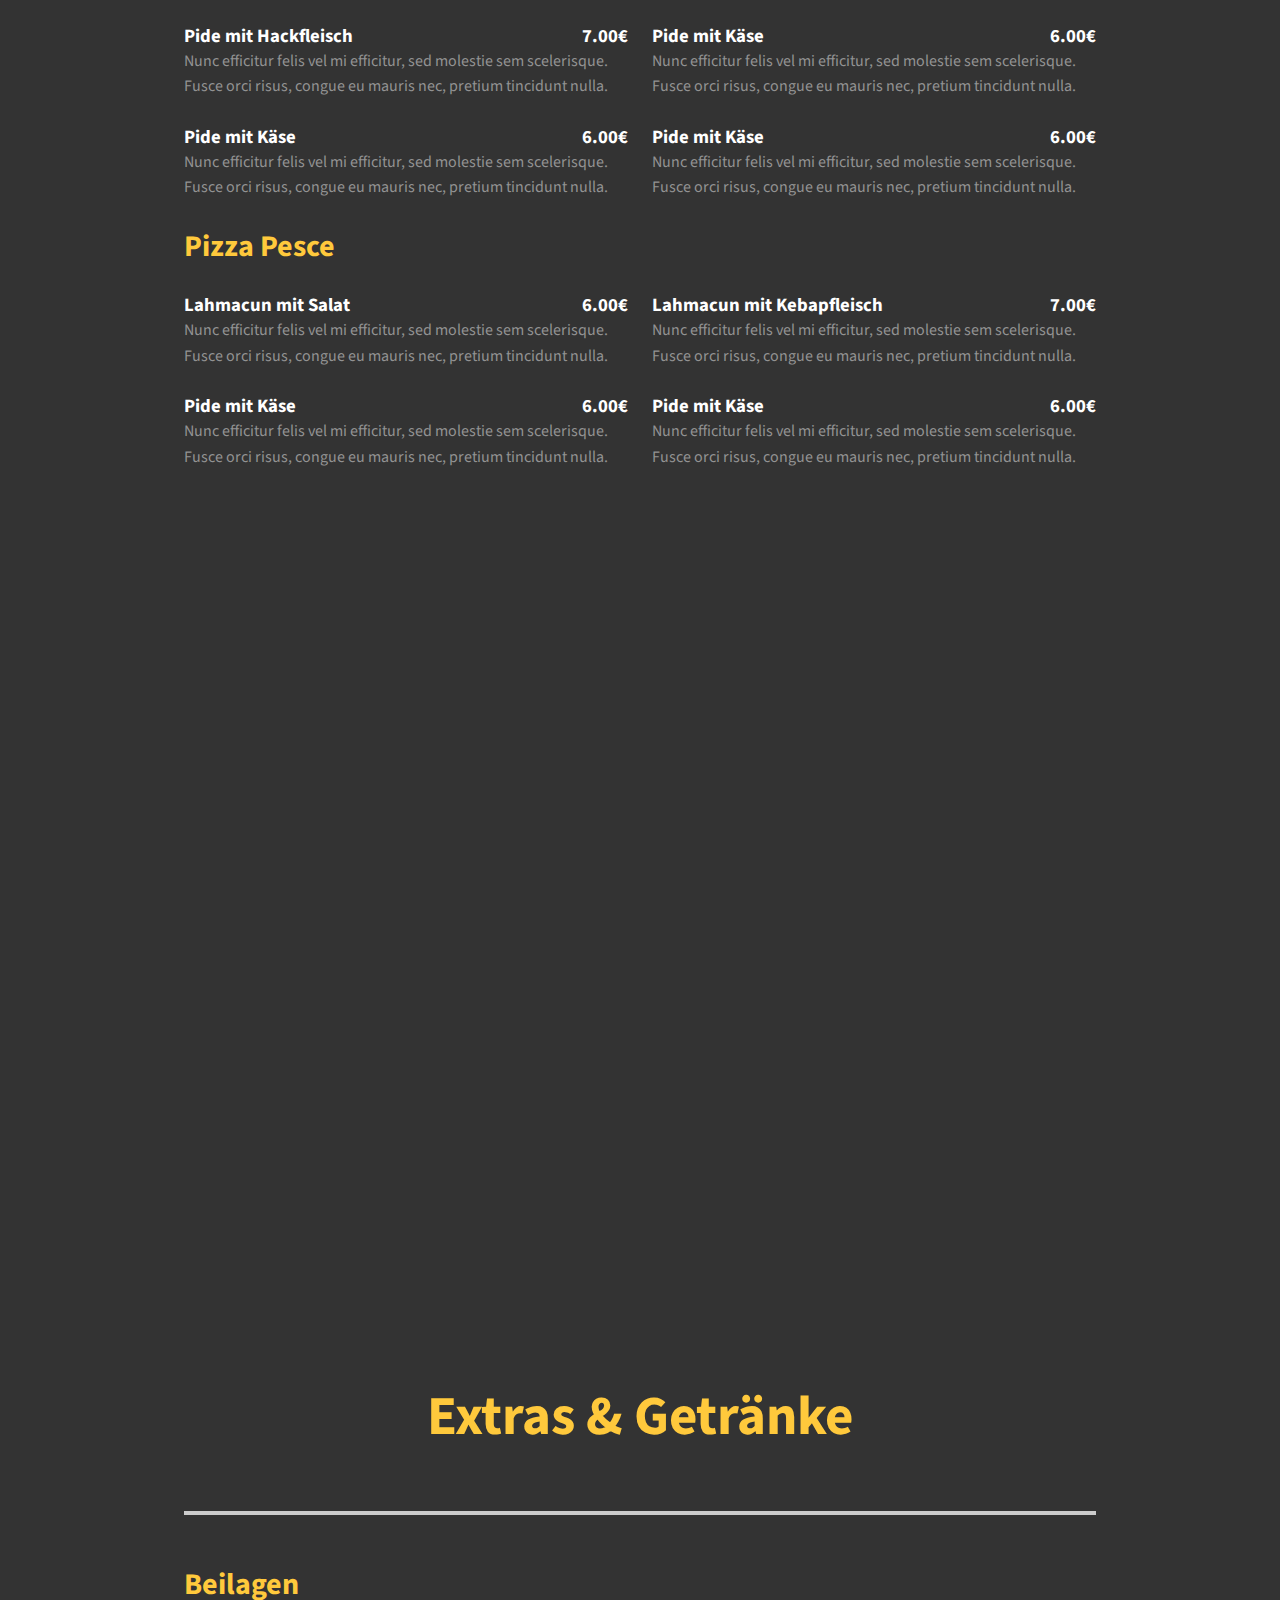
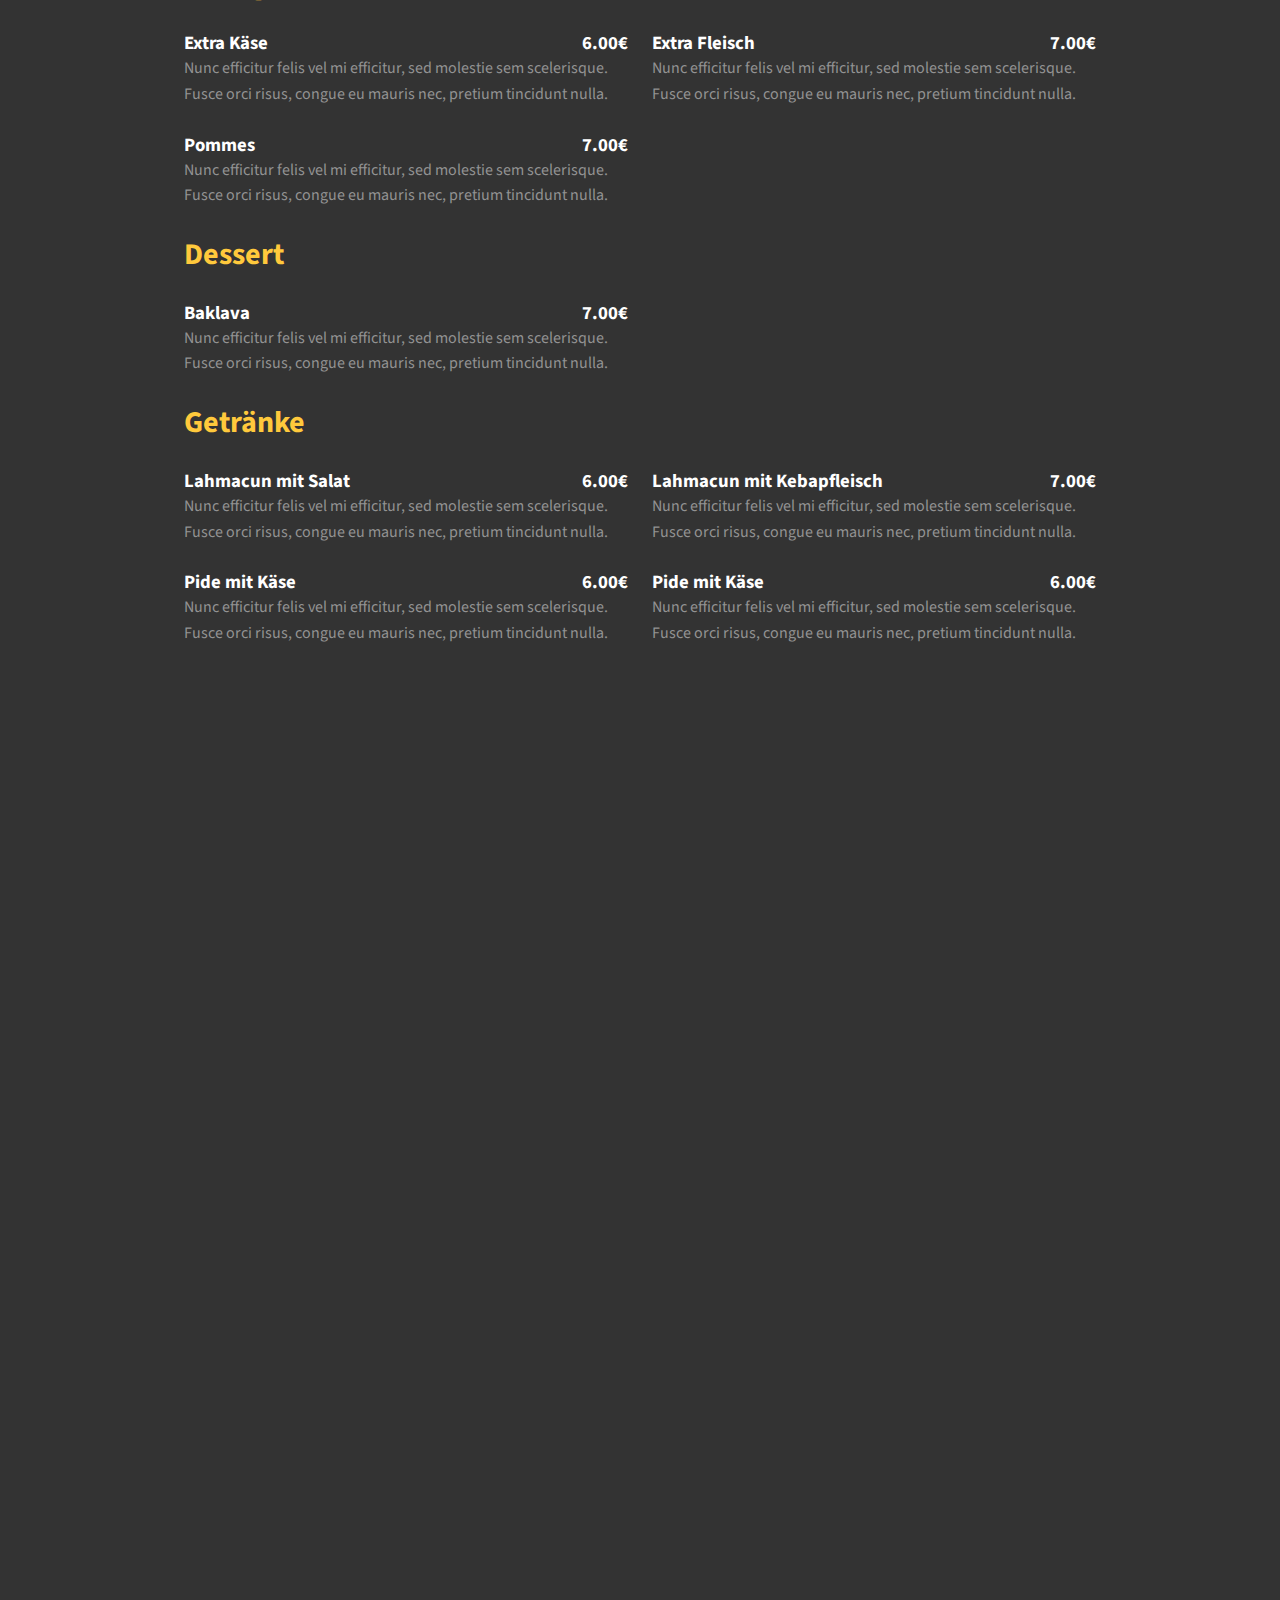
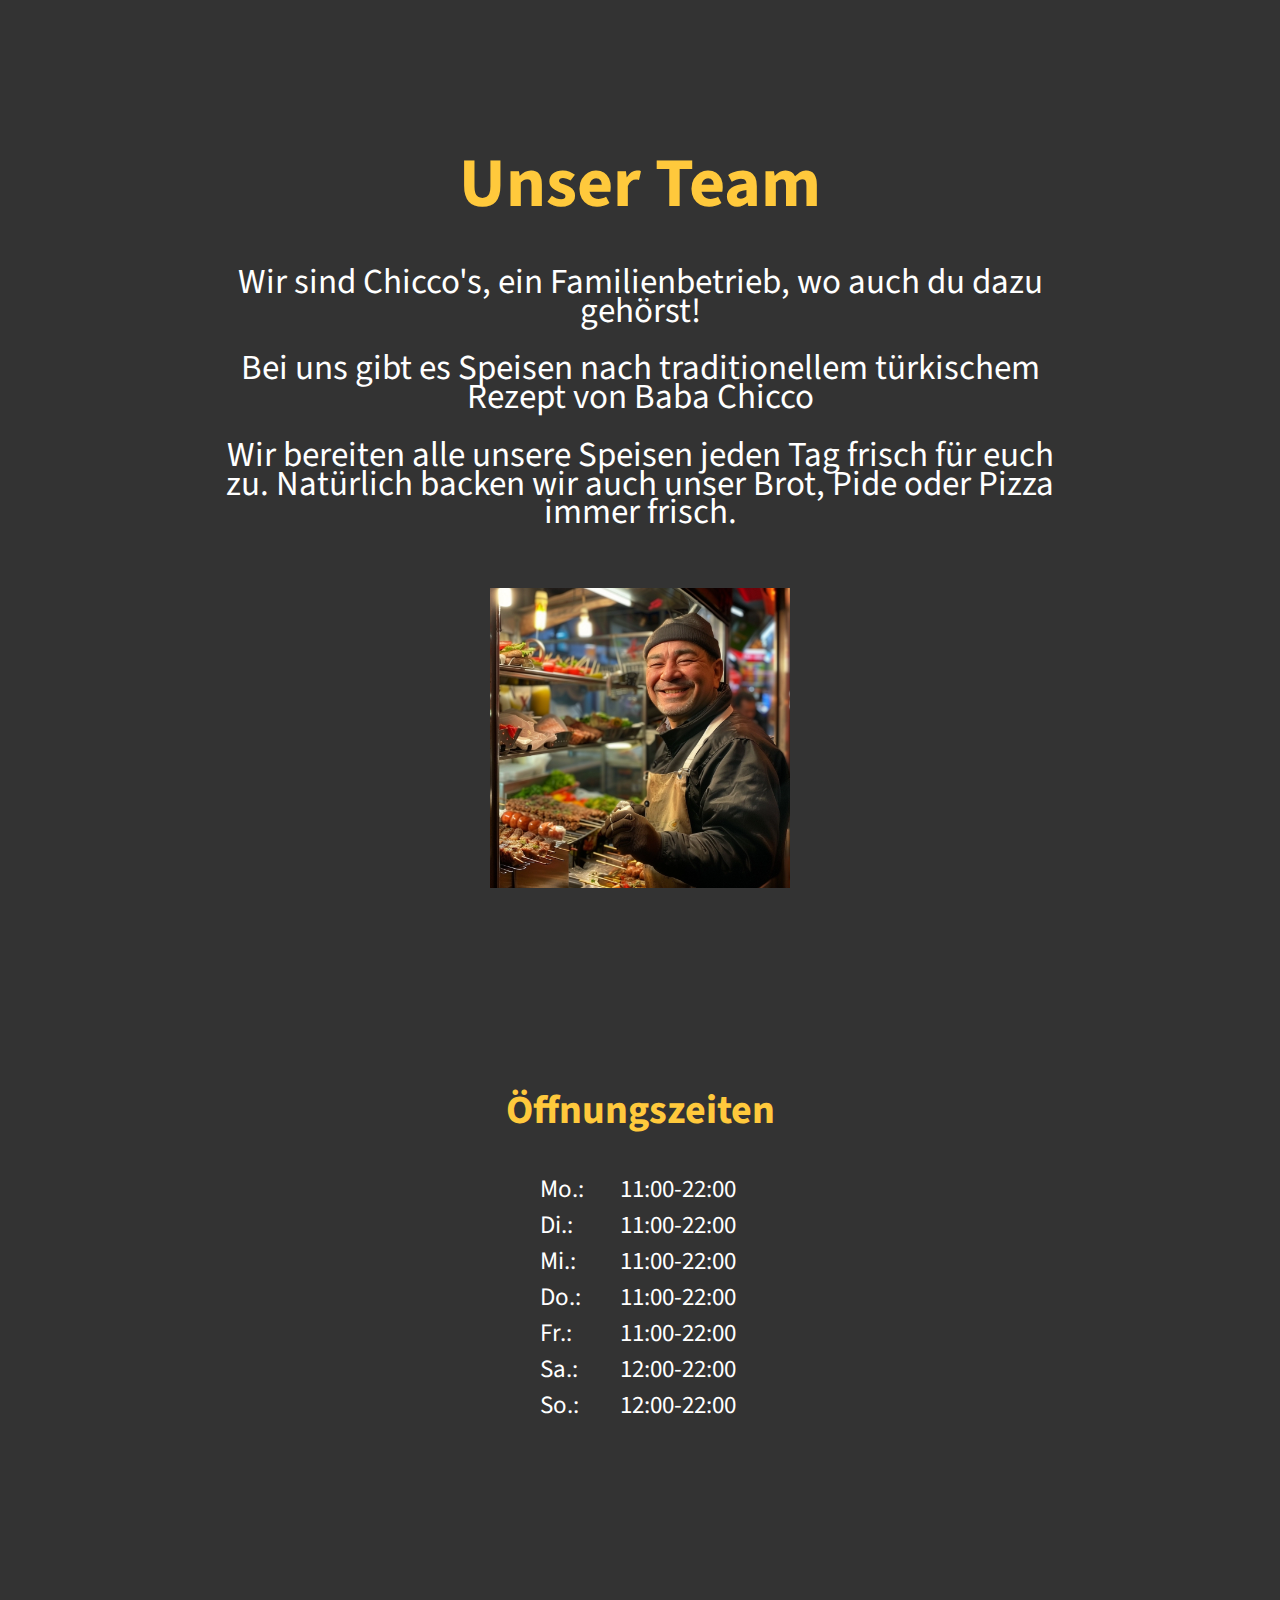
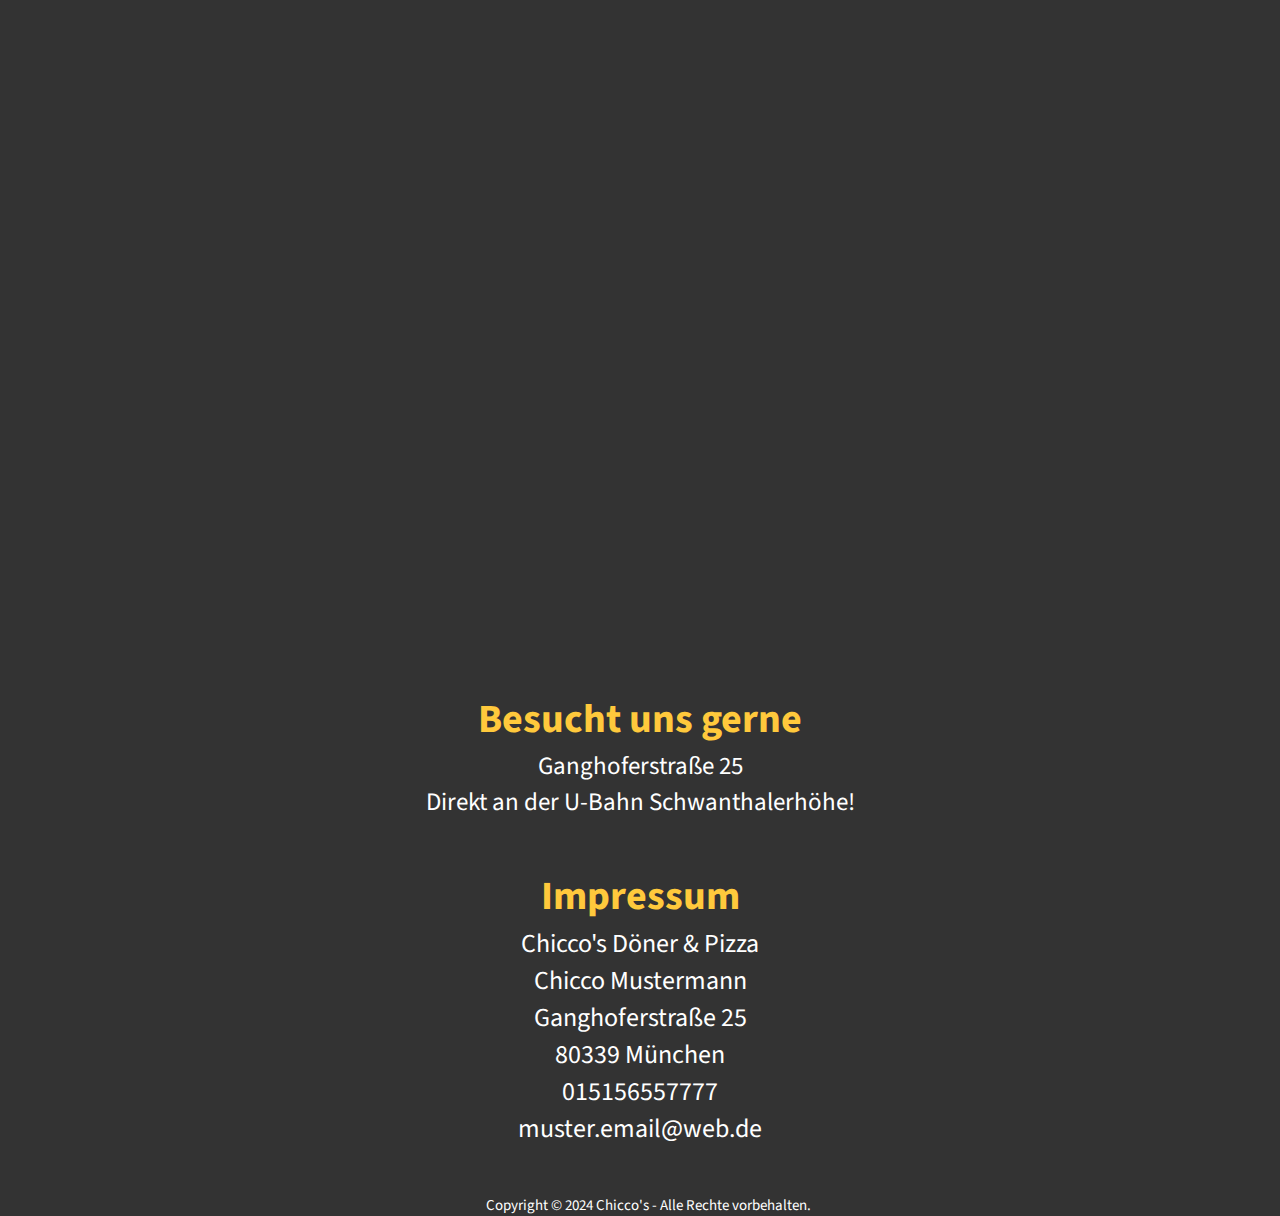
==== commit dd49c1ad: "Step 9 Update 7" ====
--- a/index.html
+++ b/index.html
@@ -563,6 +563,7 @@
         </main>
     </section>
     <section id="team-section">
+      <div class="team_wrapper">
         <div class="team">
         <h1 class="team-ueberschrift">Unser Team</h1>
         <br>
@@ -572,16 +573,17 @@
         <br>
         <p class="text_team_section">Wir bereiten alle unsere Speisen jeden Tag frisch für euch zu. Natürlich backen wir auch unser Brot, Pide oder Pizza immer frisch.</p>
         <br>
-        </div>
         <div class="desktop_pic">
             <img src="assets/shopfront_desktop.webp" alt="desktop_version" class="desktop_picture">
         </div>
+        <div class="wrapper_picture">
         <div class="team_pic">
             <img src="assets/person.webp" alt="person_pic" class="center_pic">
         </div>
+      </div>
     </section>
     <section id="oeffnung-section">
-      <div id="wrapper">
+      <div class="wrapper_zeit">
         <h1 class="zeit_ueberschrift">Öffnungszeiten</h1>
         <div class="oeffnungszeiten">
             <div class="tage_container">
@@ -603,9 +605,10 @@
                 <p class="zeit_text">12:00-22:00</p>
             </div>
         </div>
-        </div>
+      </div>
     </section>
     <footer id="footer-section">
+      <div class="wrapper_footer">
         <div class="contact">
             <h1 class="footer_ueberschrift">Besucht uns gerne</h1>
             <p class="footer_text">Ganghoferstraße 25</p>
@@ -621,6 +624,7 @@
           <p class="impressum_text">muster.email@web.de</p>
        </div>
          <p class="copyright">Copyright &#169; 2024 Chicco's - Alle Rechte vorbehalten.</p>
+        </div>
     </footer>
     <script src="script.js"></script>
 </body>
--- a/style.css
+++ b/style.css
@@ -11,10 +11,12 @@
 body {
     font-family: "Poppins", sans-serif;
     background-color: #393e46;
+    height: -webkit-fill-available;
 }
 
 html {
     scroll-behavior: smooth;
+    height: -webkit-fill-available;
 }
 
 p {
@@ -322,13 +324,29 @@
     line-height: 180%;
 }
 
+.wrapper_picture {
+    display: center;
+    margin-bottom: 1rem;
+}
+
+.team_wrapper {
+    margin-bottom: 2em !important;
+}
+
+.wrapper_zeit {
+    margin-bottom: 2em !important;
+}
+
+.wrapper_footer {
+    margin-bottom: 2em !important;
+}
+
 /* OPENING HOURS */
 
 #oeffnungs-section {
     justify-content: center;
     gap: 5rem;
     height: 80vh;
-    min-height: 500px;
 }
 
 .oeffnungszeiten {
--- a/mediaqueries.css
+++ b/mediaqueries.css
@@ -411,6 +411,11 @@
         font-size: 40px;
     }
 }
+@media screen and (max-width: 768px) {
+    #oeffnung-section{
+        margin-top: -30%;
+    }
+}
 @media screen and (max-width: 600px) {
     #profile-section {
         height: 83vh;
@@ -486,8 +491,8 @@
     }
     .center_pic {
         display: block;
-        width: 300px;
-        height: 300px;
+        width: 80%;
+        height: 80%;
     }
     .desktop_pic {
         display: none;
@@ -527,326 +532,12 @@
         font-size: 20px;
     }
     
-    .oeffnung-section {
-        margin-bottom: 1rem;
+    #oeffnung-section{
+        margin-top: 20%;
     }
 }
-@media screen and (max-width: 420px) {
-    #profile-section {
-        height: 83vh;
-        margin-bottom: 0;
-        display: flex;
-    }
-
-    .copyright{
-        font-size: 15px;
-        margin-top: 3rem;
-    }
-    .menu_section_box{
-        flex-direction: column;
-    }
-    .contact {
-        height: fit-content;
-        margin-bottom: 2rem;
-        margin: 0;
-    }
-    .section_text, .btn-container {
-        flex-wrap: wrap;
-    }
-    .nav-links li a {
-        font-size: 1rem;
-    }
-    .nav-links {
-        flex-direction: column;
-        gap: 0.5rem;
-        text-align: center;
-    }
-    .start_pic-container {
-        width: 300px;
-        height: 300px;
-        justify-content: center;
-    }
-    .section_text {
-        font-size: 1.25rem;
-        text-align: justify;
-    }
-    .section__text__p2 {
-        font-size: 1.25rem;
-    }
-    .title_profile {
-        font-size: 2rem;
-    }
-    .center_pic {
-        display: block;
-        width: 300px;
-        height: 300px;
-    }
-    .desktop_pic {
-        display: none;
-    }
-    .pizza_ueberschrift {
-        color: #ffc93c;
-        margin-top: 3%;
-    }
-    
-    .pizza {
-        color: white;
-        font-size: large;
-    }
-    
-    .pizza_last {
-        margin-bottom: 3%;
-        color: white;
-        font-size: large;
-    }
-    .menu_pizza {
-        text-align: center;
-        border-style: groove;
-        border-width: 3px;
-        border-radius: 15px;
-        border-color: #ffc93c;
-        margin-top: 1rem;
-        margin-bottom: 10rem;
-        margin-left: 2.5%;
-        margin-right: 2.5%;
-        flex: 1;
-    }
-    #team-section {
-        justify-content: center;
-        gap: 5rem;
-        height: 80vh;
-        min-height: 500px;
-        margin-bottom: -3rem;
-    }
-    .essen{
-        font-size: large;
-    }
-    .essen_last {
-        font-size: large;
-    }
-    .menu {
-        text-align: center;
-        border-style: groove;
-        border-width: 3px;
-        border-radius: 15px;
-        border-color: #ffc93c;
-        margin-top: 1rem;
-        margin-bottom: 10rem;
-        margin-right: 2.5%;
-        flex: 1;
-    }
-    .extra_menu_wrapper {
-        display: flex;
-        justify-content: center;
-    }
-    .wrapper_menu_extra {
-        flex-direction: column;
-        border-width: 3px;
-        width: 330px;
-        height: 170px;
-        grid-template-columns: 160px 120px;
-        grid-template-rows: 60px 60px;
-    }
-    .wrapper_wrapper {
-        display: grid;
-        flex-direction: column;
-        margin-right: 4%;
-    }
-    .extra {
-        color: white;
-        font-size: 20px;
-    }
-    .extras_ueberschrift {
-        color: #ffc93c;
-        text-align: center;
-        font-size: 50px;
-    }
-    .extra_ueber {
-        font-size: 20px;
-    }
-    .zeit_ueberschrift {
-        text-align: center;
-        color: #ffc93c;
-        font-size: xx-large;
-        margin-bottom: 2rem;
-        margin-top: 18rem;
-    }
-}
-@media screen and (max-width: 768px), screen and (max-height: 1024) {
+@media screen and (max-width: 393px) {
     #oeffnung-section{
-        margin-top: -25rem;
-    }
-}
-@media screen and (max-width: 430px), screen and (max-height: 932) {
-    .zeit_ueberschrift{
-        margin-top: 30rem;
-    }
-}
-@media screen and (max-width: 414px), screen and (max-height: 896) {
-    #oeffnung-section{
-        margin-top: -22rem;
-        }
-}
-@media screen and (max-width: 412px), screen and (max-height: 915) {
-    #oeffnung-section{
-        margin-top: -90%;
-    }
-}
-@media screen and (max-width: 411px), screen and (max-height: 731) {
-    #oeffnung-section{
-        margin-top: -55%;
-        }
-}
-@media screen and (max-width: 393px), screen and (max-height: 786) {
-    #desktop-nav {
-        display: none;
-    }
-    #hamburger-nav {
-        display: flex;
-    }
-    #profile, .start_pic-container {
-        display: block;
-    }
-    section, .start_pic-container {
-        height: fit-content;
-    }
-    section {
-        margin: 0 5%;
-    }
-    .start_pic-container {
-        width: 275px;
-        height: 275px;
-        margin: 0 auto 2rem;
-    }
-    .menu-group-heading2 {
-        margin-top: 5rem;
-    }
-    .menu-group-heading3 {
-        margin-top: 5rem;
-    }
-    .team-ueberschrift {
-        font-size: 40px;
-        color: #ffc93c;
-    }
-    .footer_ueberschrift {
-        color: #ffc93c;
-        margin-top: 3rem;
-        font-size: 25px;
-    }
-    #profile-section {
-        height: 83vh;
-        margin-bottom: 0;
-        display: flex;
-    }
-    .impressum_ueberschrift {
-        color: #ffc93c;
-        margin-top: 3rem;
-        font-size: 25px;
-    }
-    .text_team_section {
-        color: white;
-        font-size: 18px;
-    }
-    .footer_text {
-        color: white;
-        font-size: 13px;
-    }    
-    .impressum_text {
-        color: white;
-        font-size: 13px;
-    }
-    .copyright{
-        font-size: 15px;
-        margin-top: 3rem;
-    }
-    .contact {
-        height: fit-content;
-        margin-bottom: 2rem;
-        margin: 0;
-    }
-    .section_text, .btn-container {
-        flex-wrap: wrap;
-    }
-    .nav-links li a {
-        font-size: 1rem;
-    }
-    .nav-links {
-        flex-direction: column;
-        gap: 0.5rem;
-        text-align: center;
-    }
-    .start_pic-container {
-        width: 300px;
-        height: 300px;
-        justify-content: center;
-    }
-    .section_text {
-        font-size: 1.25rem;
-        text-align: justify;
-    }
-    .section__text__p2 {
-        font-size: 1.25rem;
-    }
-    .title_profile {
-        font-size: 2rem;
-    }
-    .center_pic {
-        display: block;
-        width: 300px;
-        height: 300px;
-    }
-    .desktop_pic {
-        display: none;
-    }
-    #team-section {
-        justify-content: center;
-        gap: 5rem;
-        height: 80vh;
-        min-height: 500px;
-        margin-bottom: -3rem;
-    }
-    #oeffnungs-section {
-        justify-content: center;
-        gap: 5rem;
-        height: 80vh;
-        min-height: 500px;
-    }
-    
-    .oeffnungszeiten {
-        display: grid;
-        grid-template-columns: 60px 100px;
-        grid-template-rows: 80px 80px;
-        justify-content: center;
-    }
-    
-    .zeit_ueberschrift {
-        text-align: center;
-        color: #ffc93c;
-        font-size: xx-large;
-        font-size: 30px;
-    }
-    
-    .zeit_text {
-        color: white;
-        font-size: 20px;
-    }
-    
-    #oeffnung-section{
-        margin-top: -50%;
-        }
-}
-@media screen and (max-width: 390px), screen and (max-height: 844) {
-    #oeffnung-section{
-        margin-top: -65%;
-        }
-}
-@media screen and (max-width: 375px), screen and (max-height: 667) {
-    #oeffnung-section{
-    margin-top: -30%;
-    }
-}
-@media screen and (max-width: 360px), screen and (max-height: 740) {
-    #oeffnung-section{
-        margin-top: -50%;
-        }
+        margin-top: 20%;
+    }
 }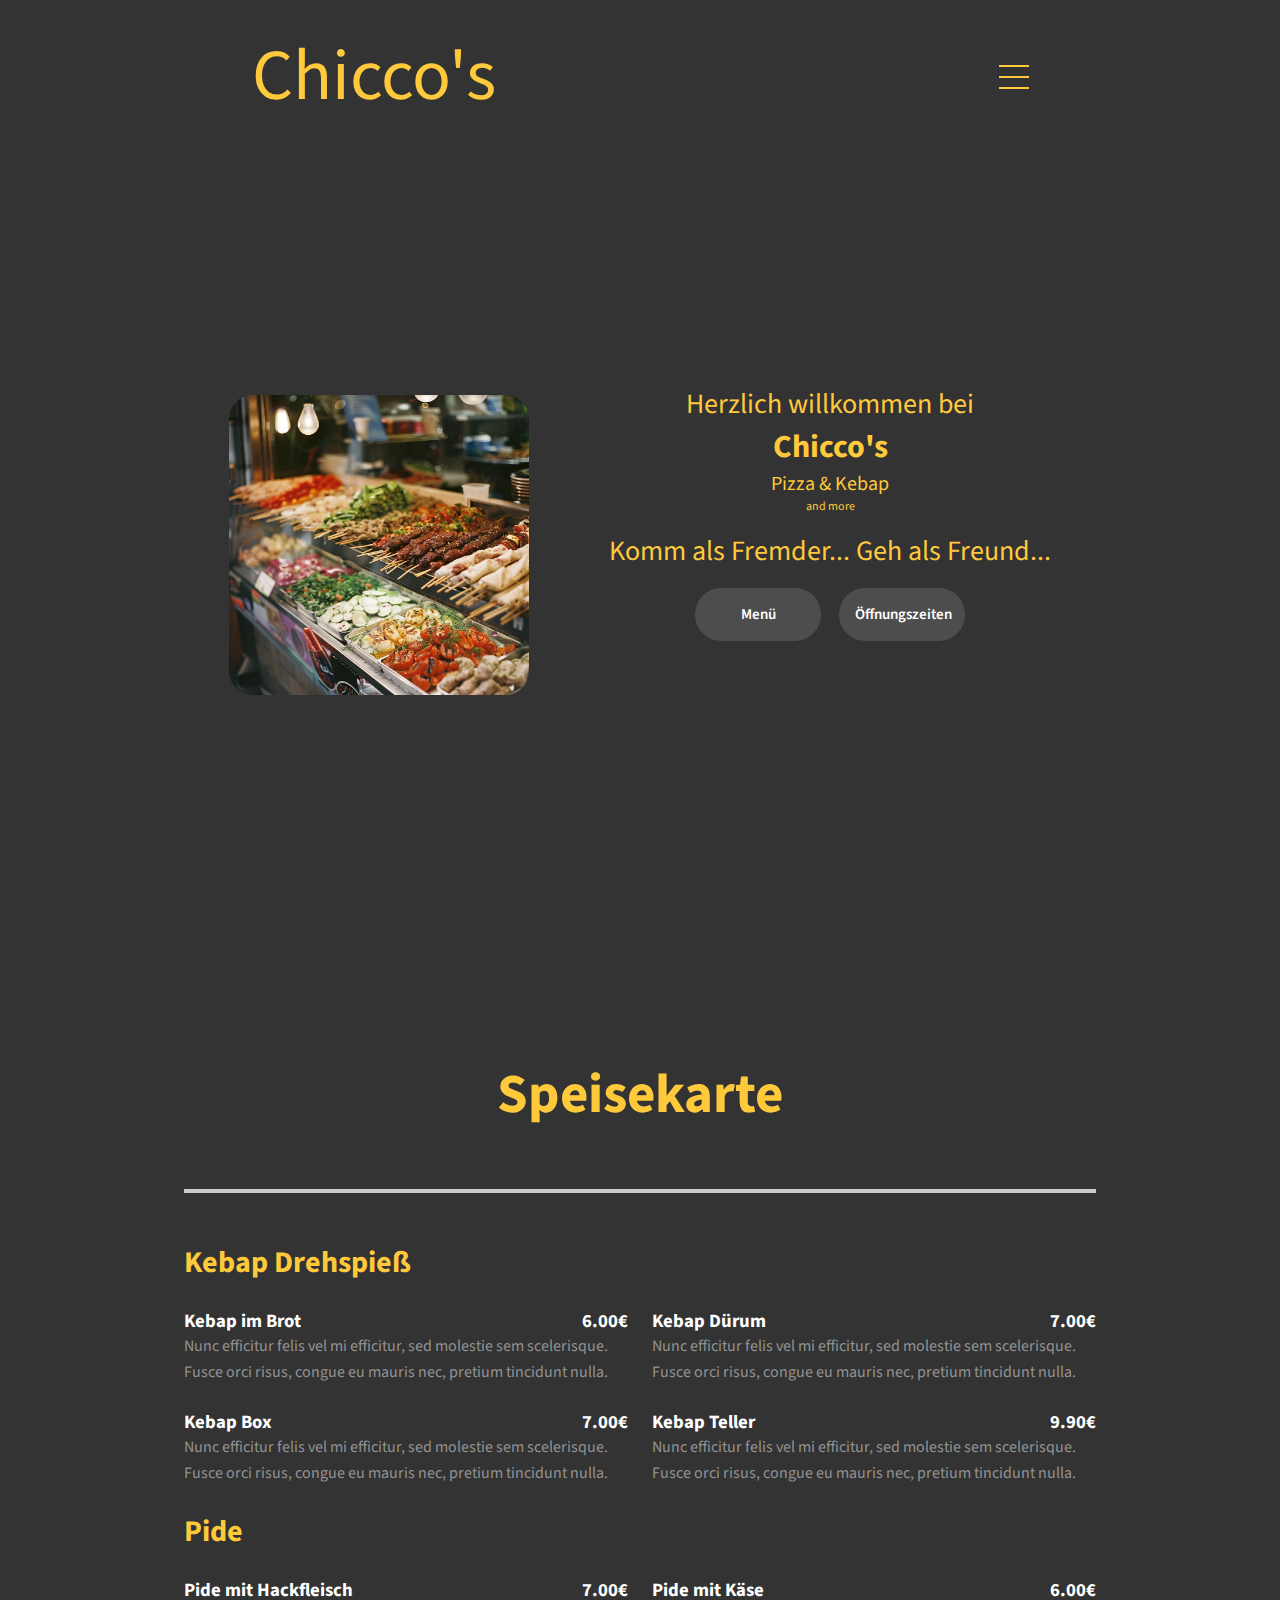
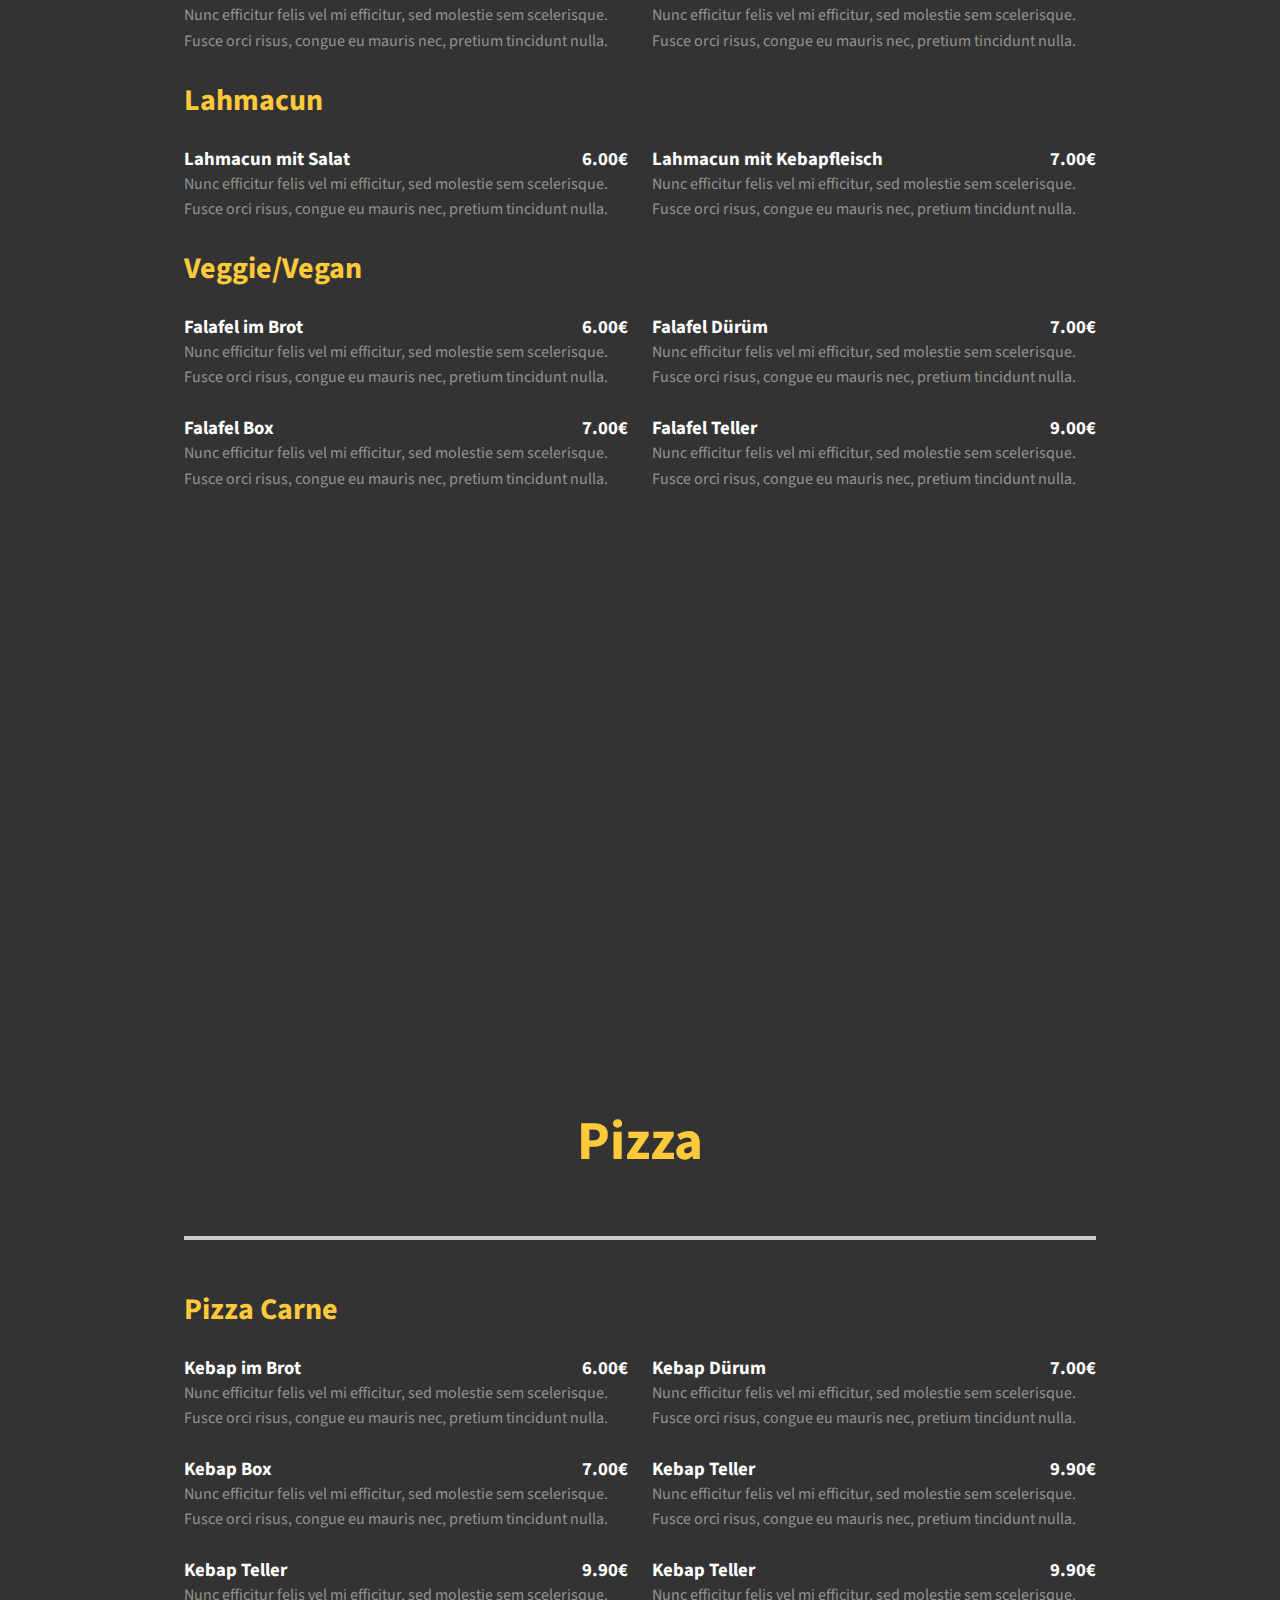
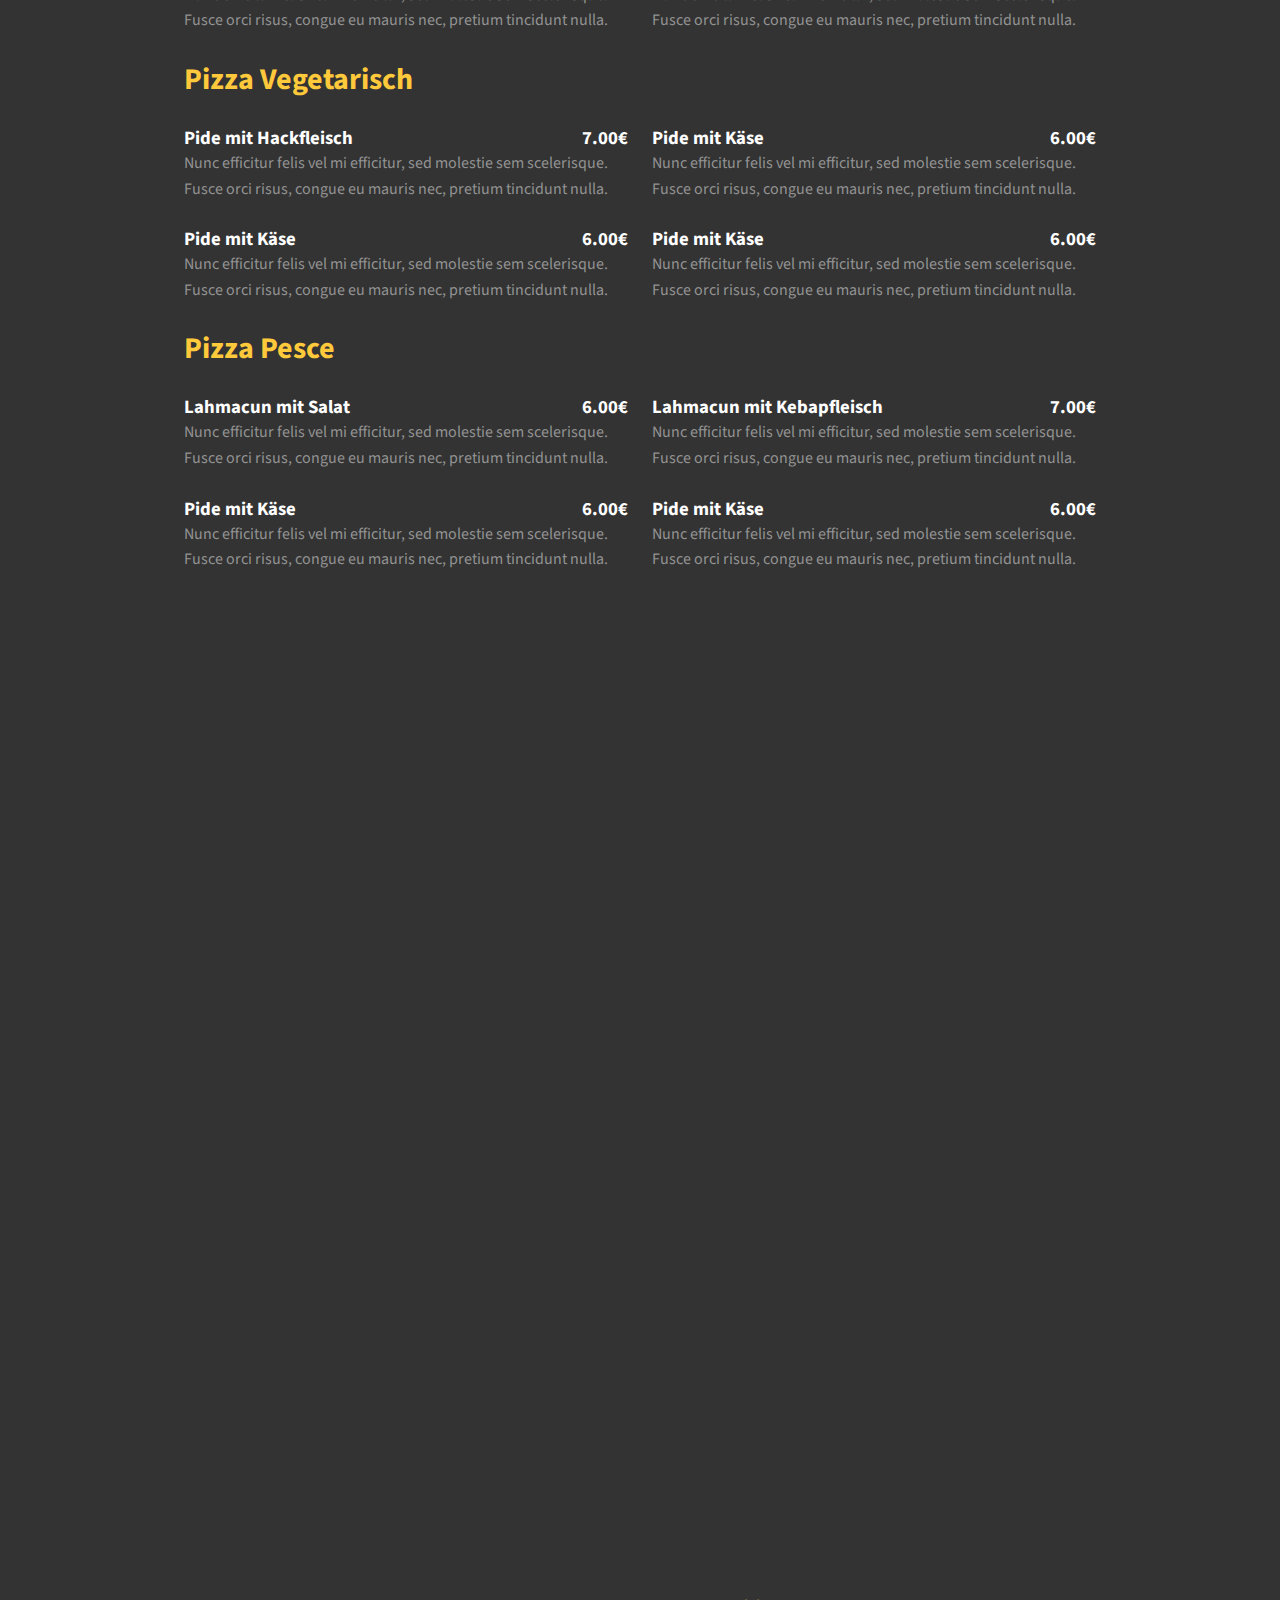
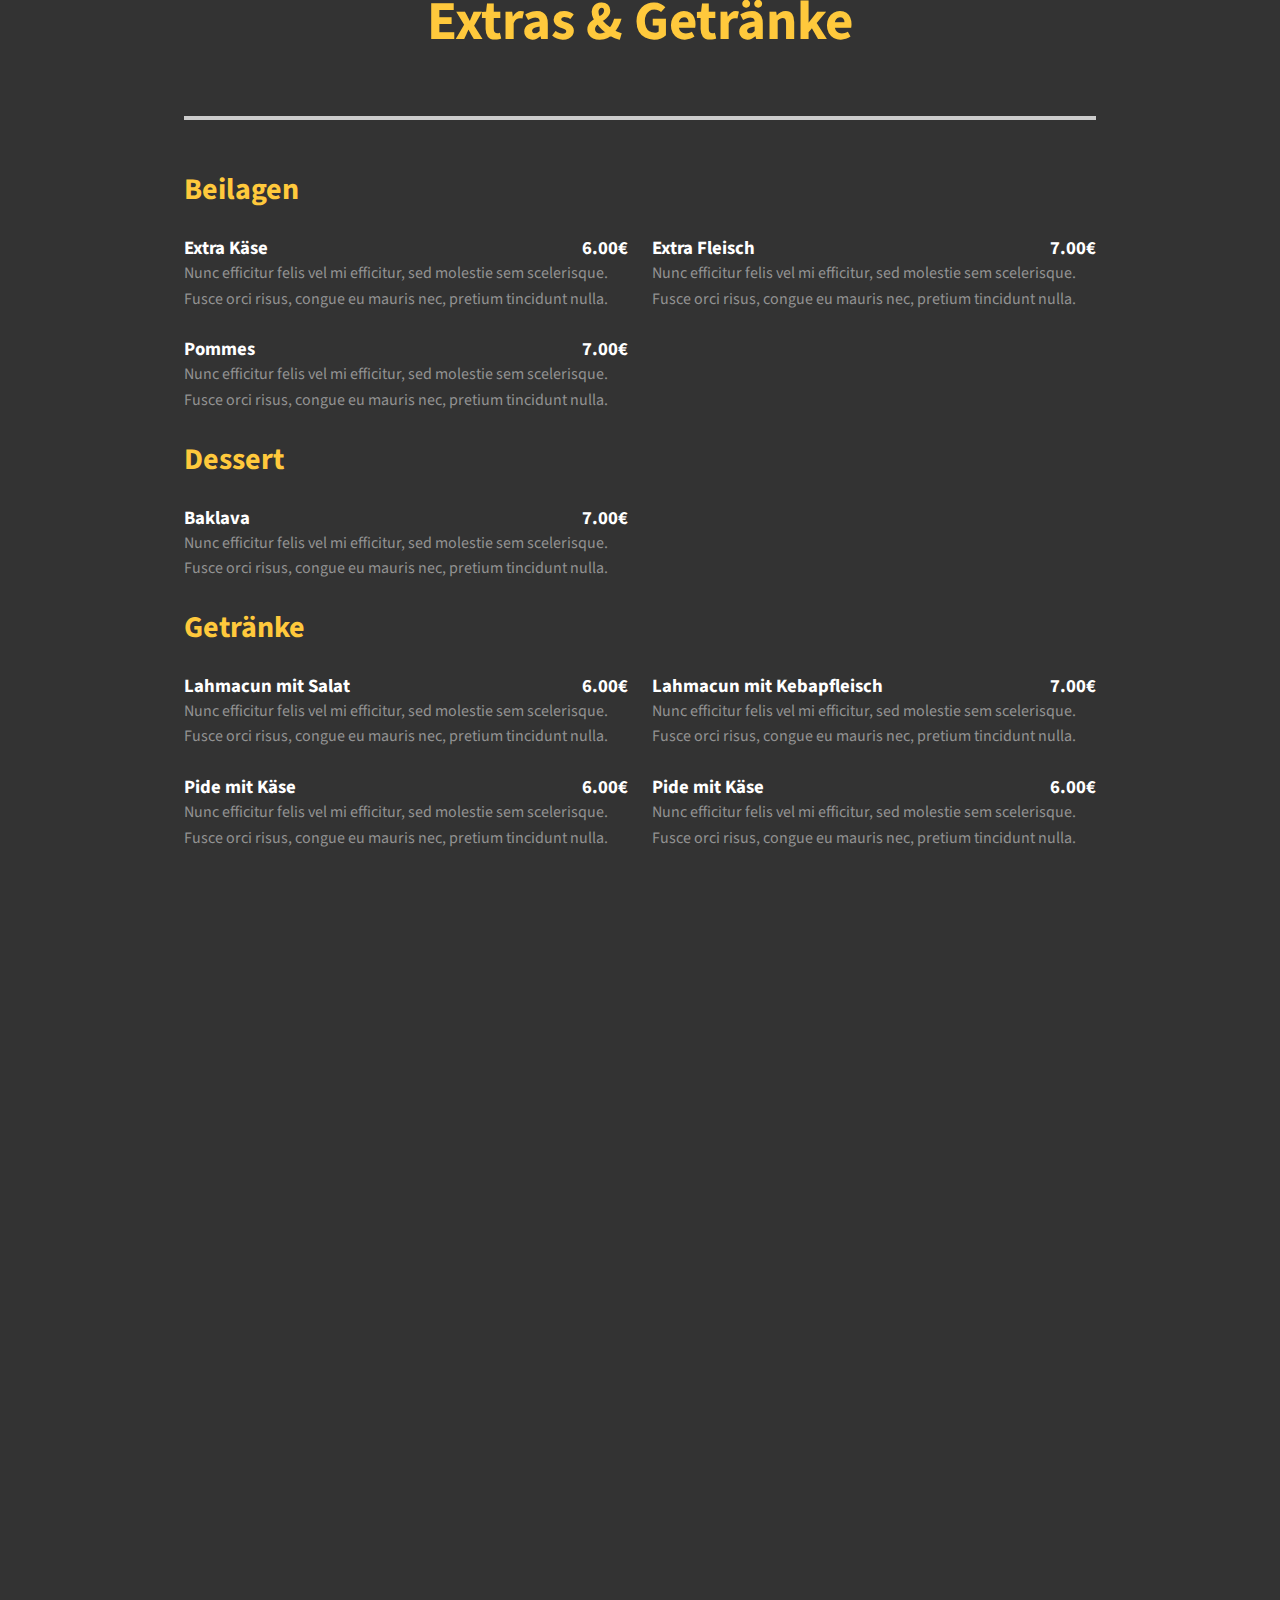
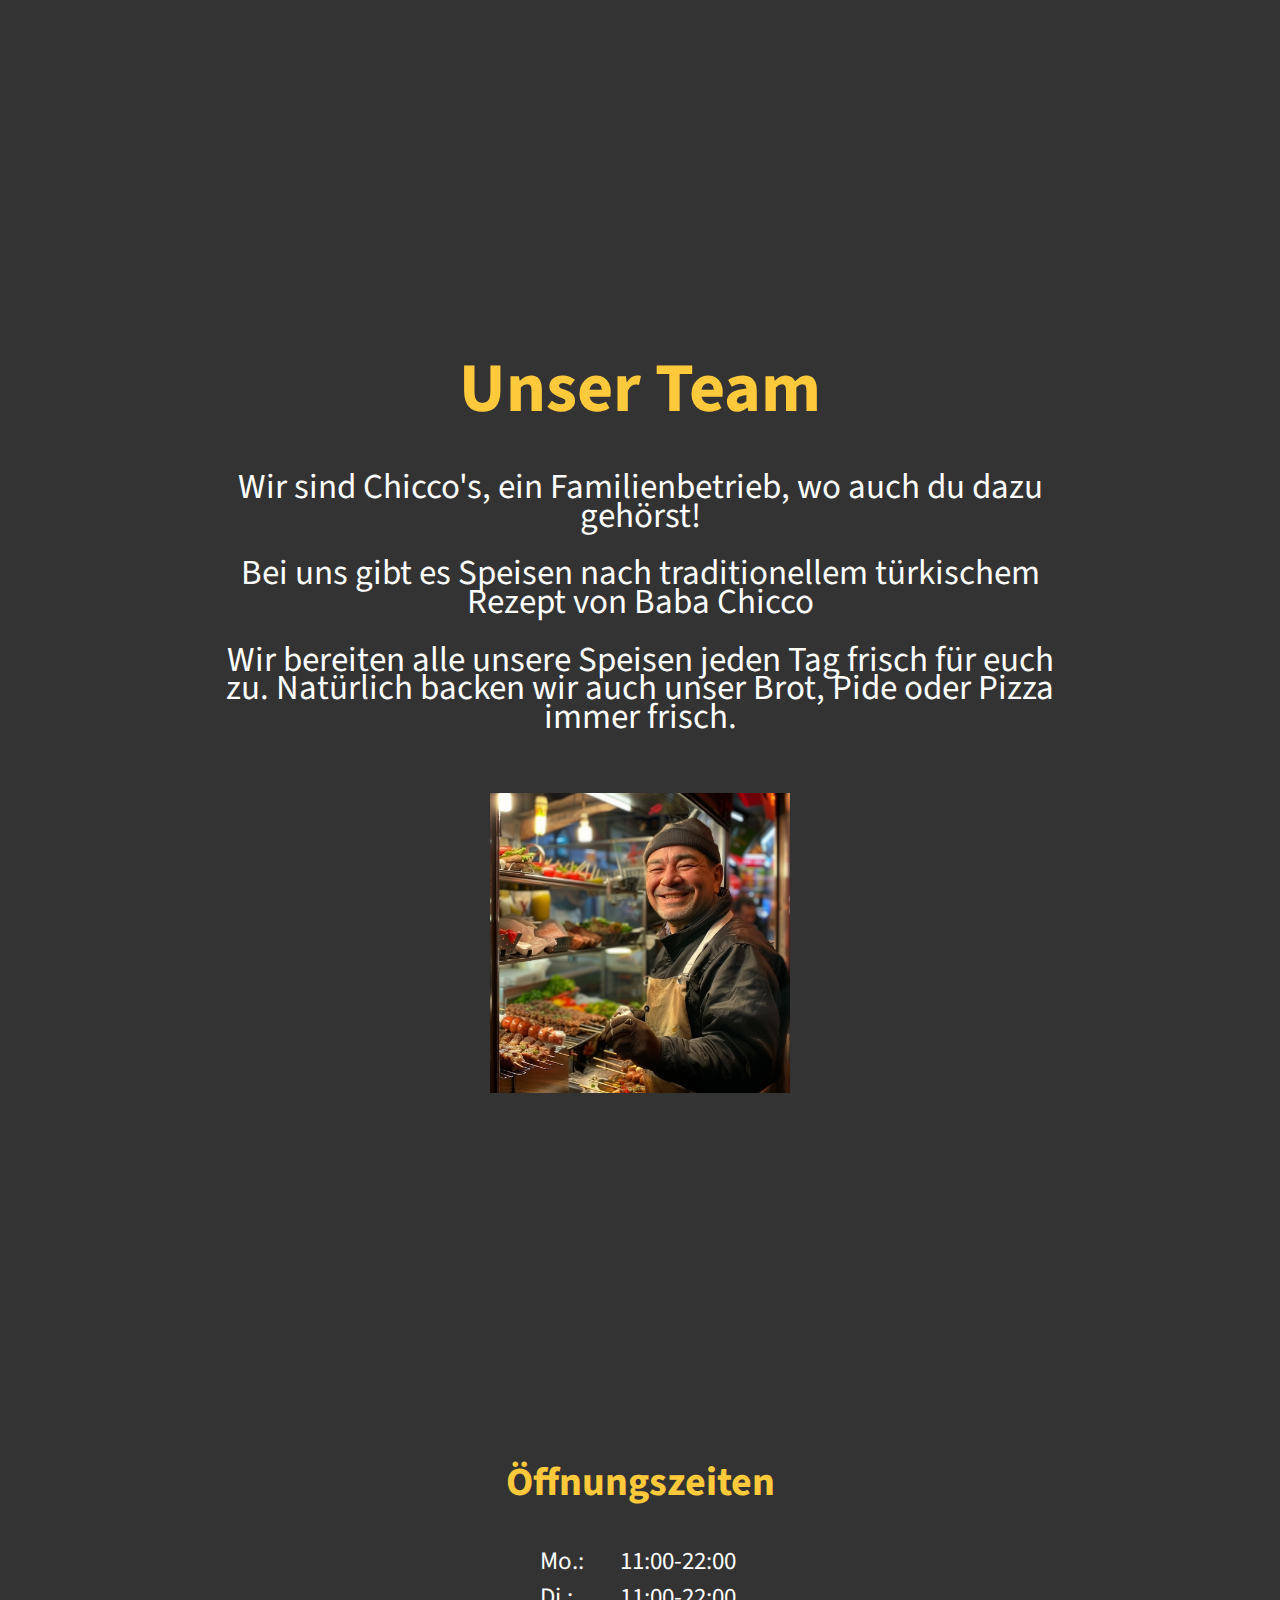
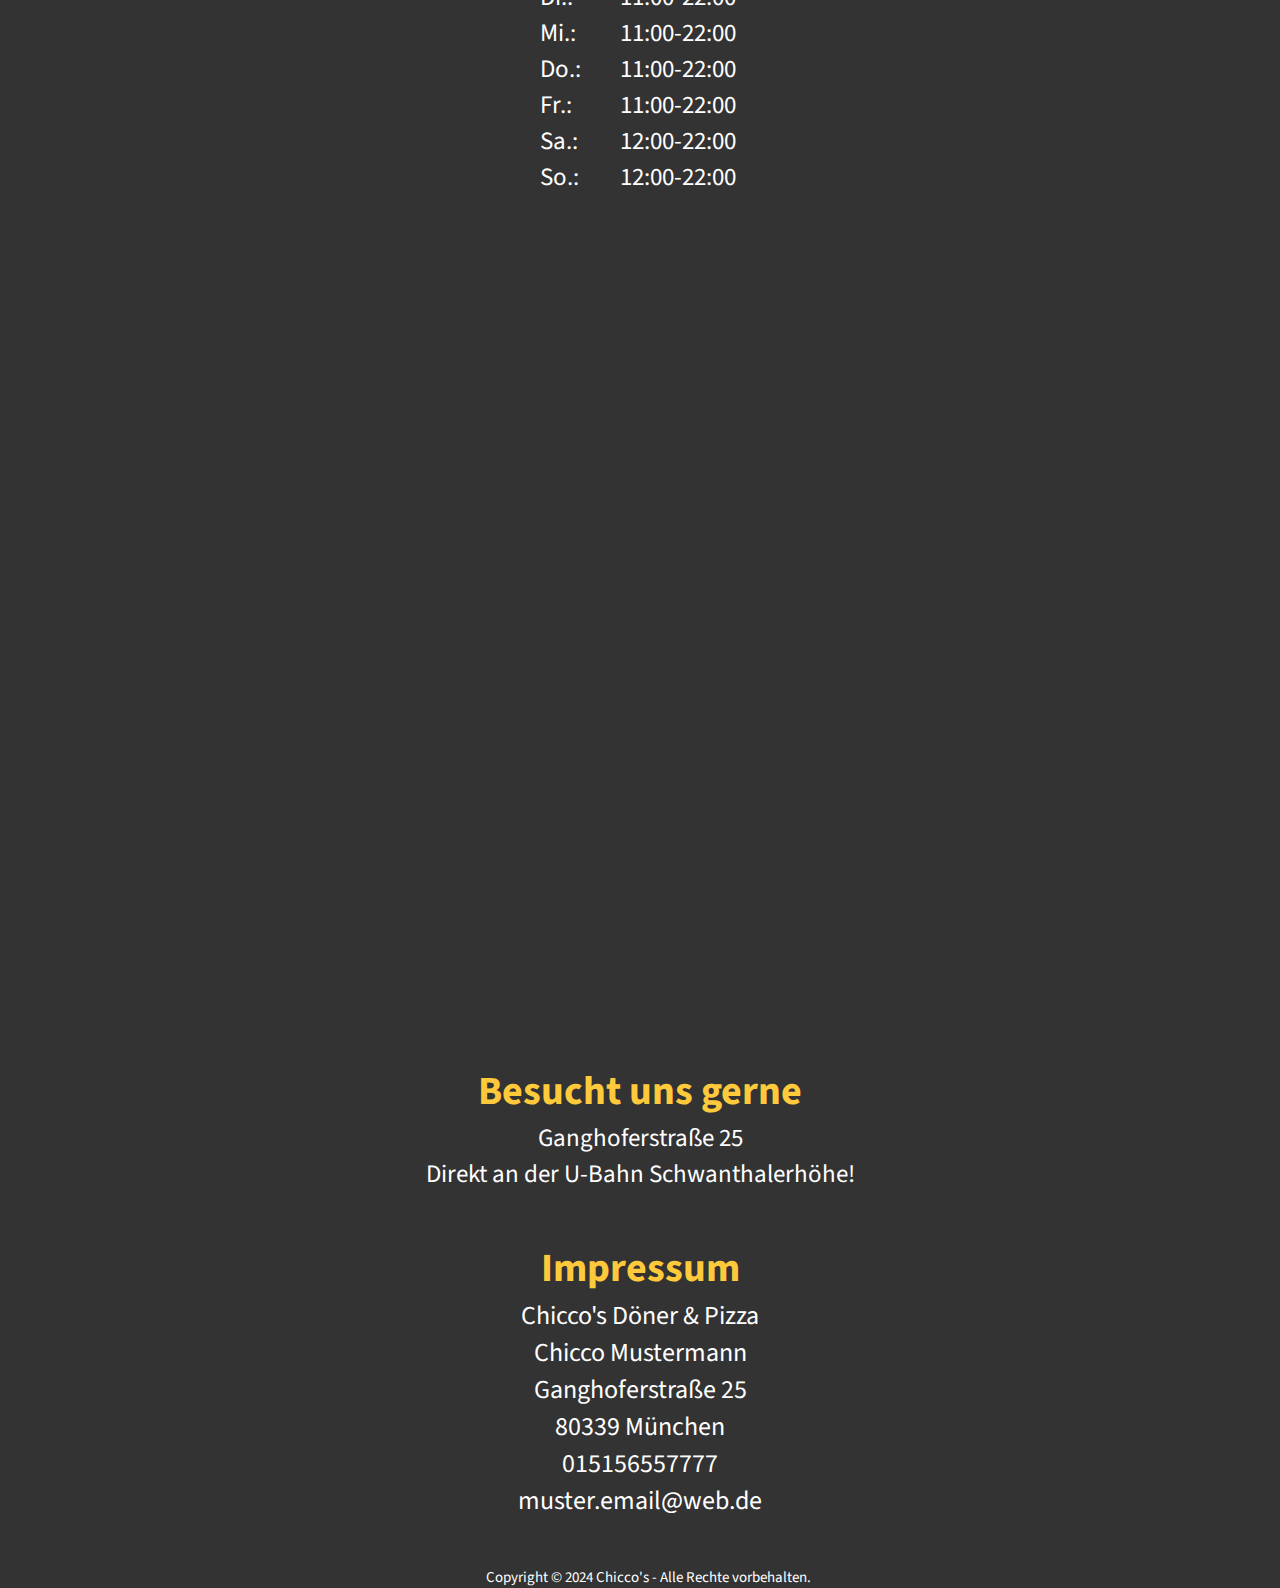
==== commit d5a6f562: "Step 10 Update 1" ====
--- a/index.html
+++ b/index.html
@@ -614,7 +614,7 @@
             <p class="footer_text">Ganghoferstraße 25</p>
             <p class="footer_text">Direkt an der U-Bahn Schwanthalerhöhe!</p>
          </div>
-         <div class="contact">
+         <div class="contact_impressum">
           <h1 class="impressum_ueberschrift">Impressum</h1>
           <p class="impressum_text">Chicco's Döner & Pizza</p>
           <p class="impressum_text">Chicco Mustermann</p>
--- a/style.css
+++ b/style.css
@@ -343,10 +343,9 @@
 
 /* OPENING HOURS */
 
-#oeffnungs-section {
-    justify-content: center;
-    gap: 5rem;
-    height: 80vh;
+#oeffnung-section {
+    margin-top: 13%;
+    margin-bottom: 35%;
 }
 
 .oeffnungszeiten {
@@ -386,6 +385,10 @@
     text-align: center;
     margin-top: 15rem;
     margin-bottom: 10rem;
+}
+
+.contact_impressum {
+    text-align: center;
 }
 
 .footer_ueberschrift {
@@ -419,6 +422,14 @@
   body {
     background: #333;
   }
+
+  #menu-section2 {
+    margin-top: 8%;
+  }
+
+  #menu-section3 {
+    margin-top: 8%;
+  }
   
   .container {
     max-width: 1200px;
--- a/mediaqueries.css
+++ b/mediaqueries.css
@@ -9,6 +9,12 @@
     }
 }
 @media screen and (max-width: 1440px) {
+    #desktop-nav {
+        display: none;
+    }
+    #hamburger-nav {
+        display: flex;
+    }
     #profile {
         height: 83vh;
         margin-bottom: 6rem;
@@ -240,6 +246,9 @@
         margin-top: 22rem;
         font-size: 40px;
     }
+    #oeffnung-section {
+        margin-top: -20%;
+    }
 }
 @media screen and (max-width: 900px) {
     #profile-section {
@@ -400,10 +409,6 @@
         color: white;
         font-size: 25px;
     }
-    
-    .oeffnung-section {
-        margin-bottom: 1rem;
-    }
 
     .footer_ueberschrift {
         color: #ffc93c;
@@ -413,7 +418,7 @@
 }
 @media screen and (max-width: 768px) {
     #oeffnung-section{
-        margin-top: -30%;
+        margin-top: -10%;
     }
 }
 @media screen and (max-width: 600px) {
@@ -533,11 +538,11 @@
     }
     
     #oeffnung-section{
-        margin-top: 20%;
+        margin-top: 40%;
     }
 }
 @media screen and (max-width: 393px) {
     #oeffnung-section{
-        margin-top: 20%;
+        margin-top: 40%;
     }
 }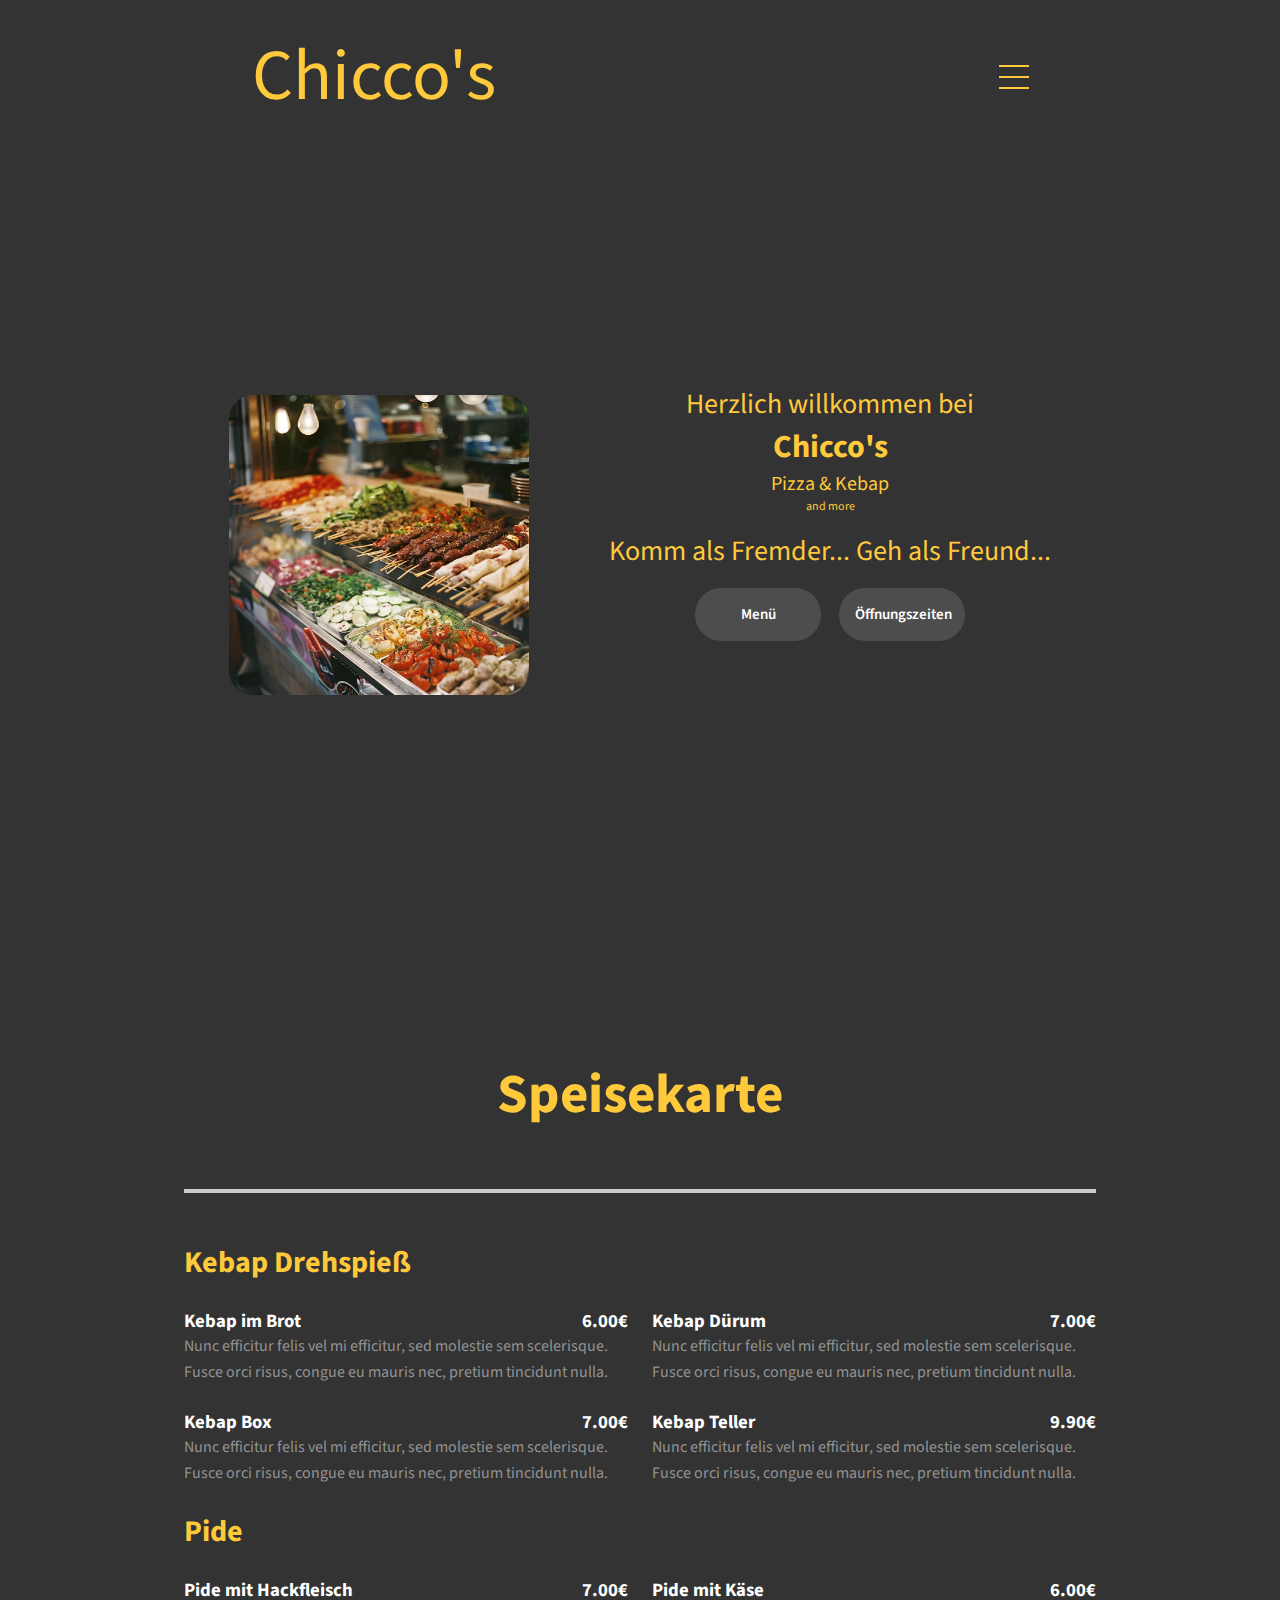
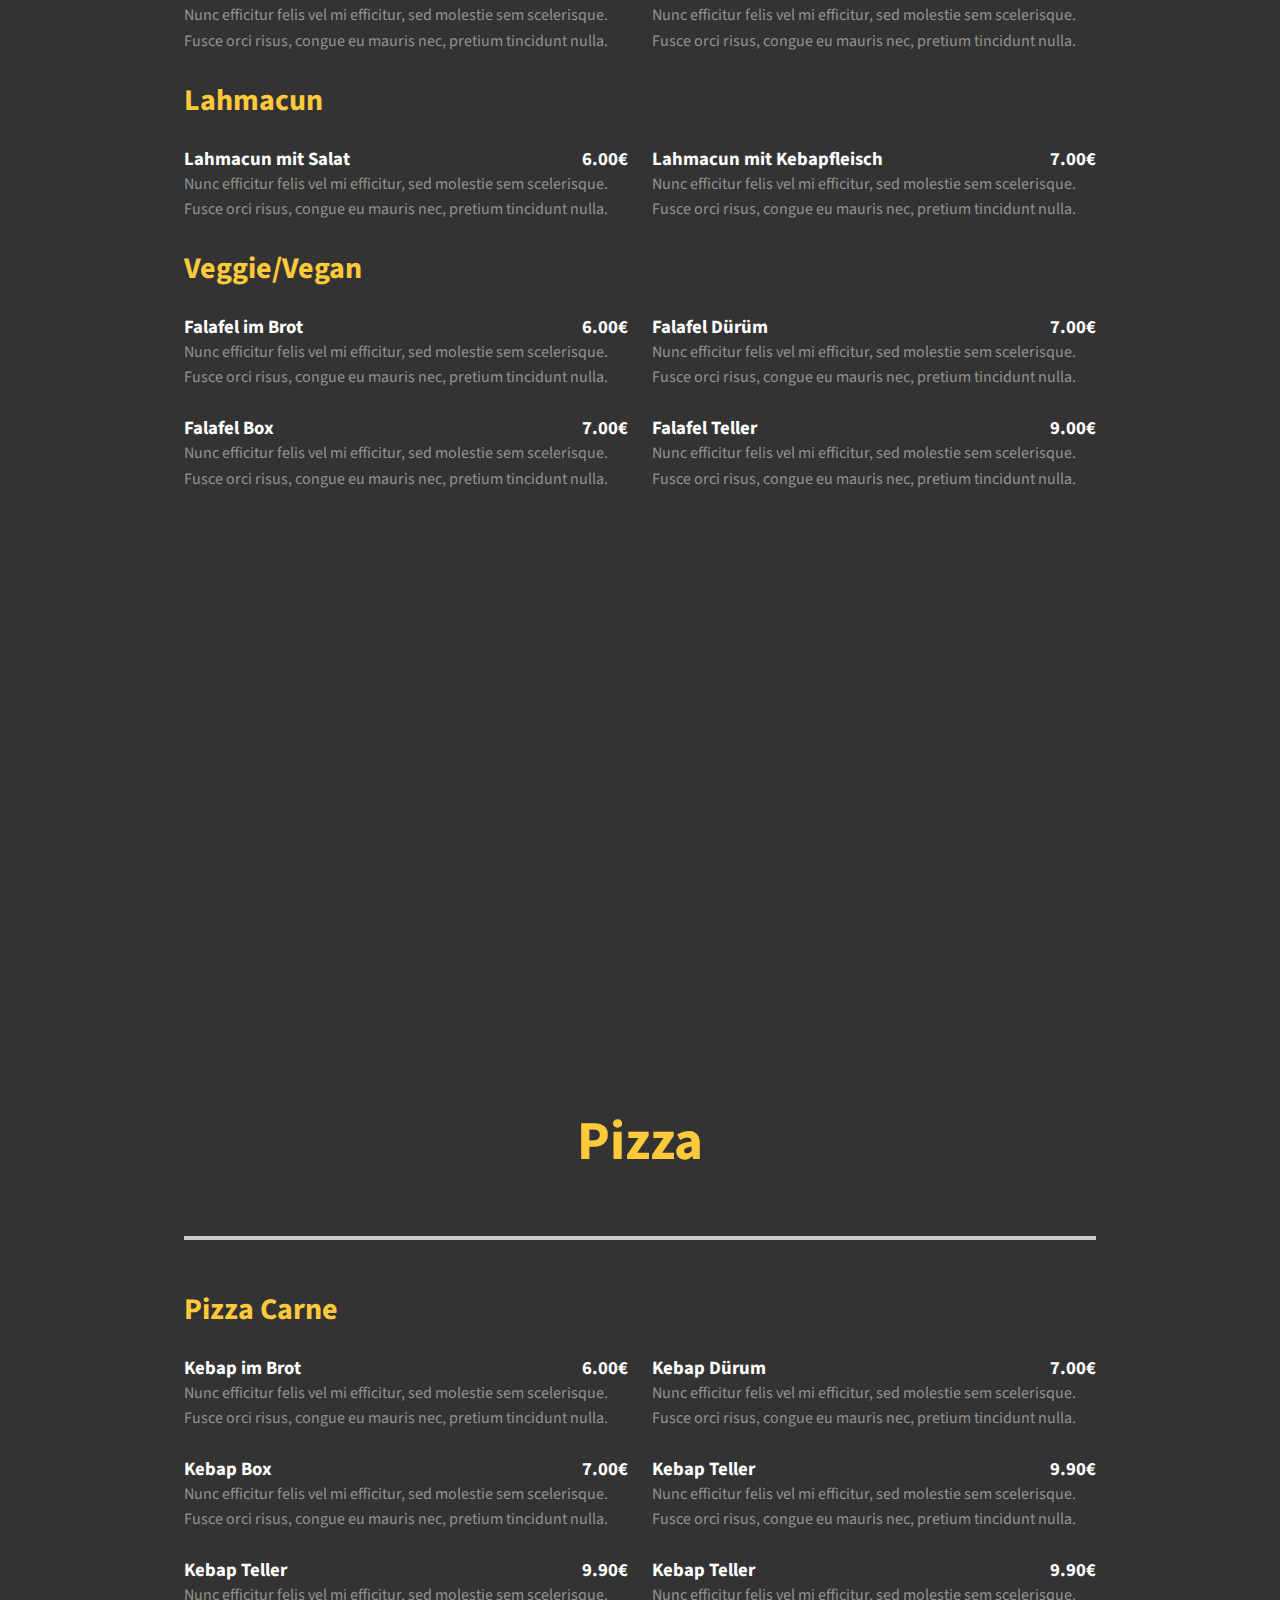
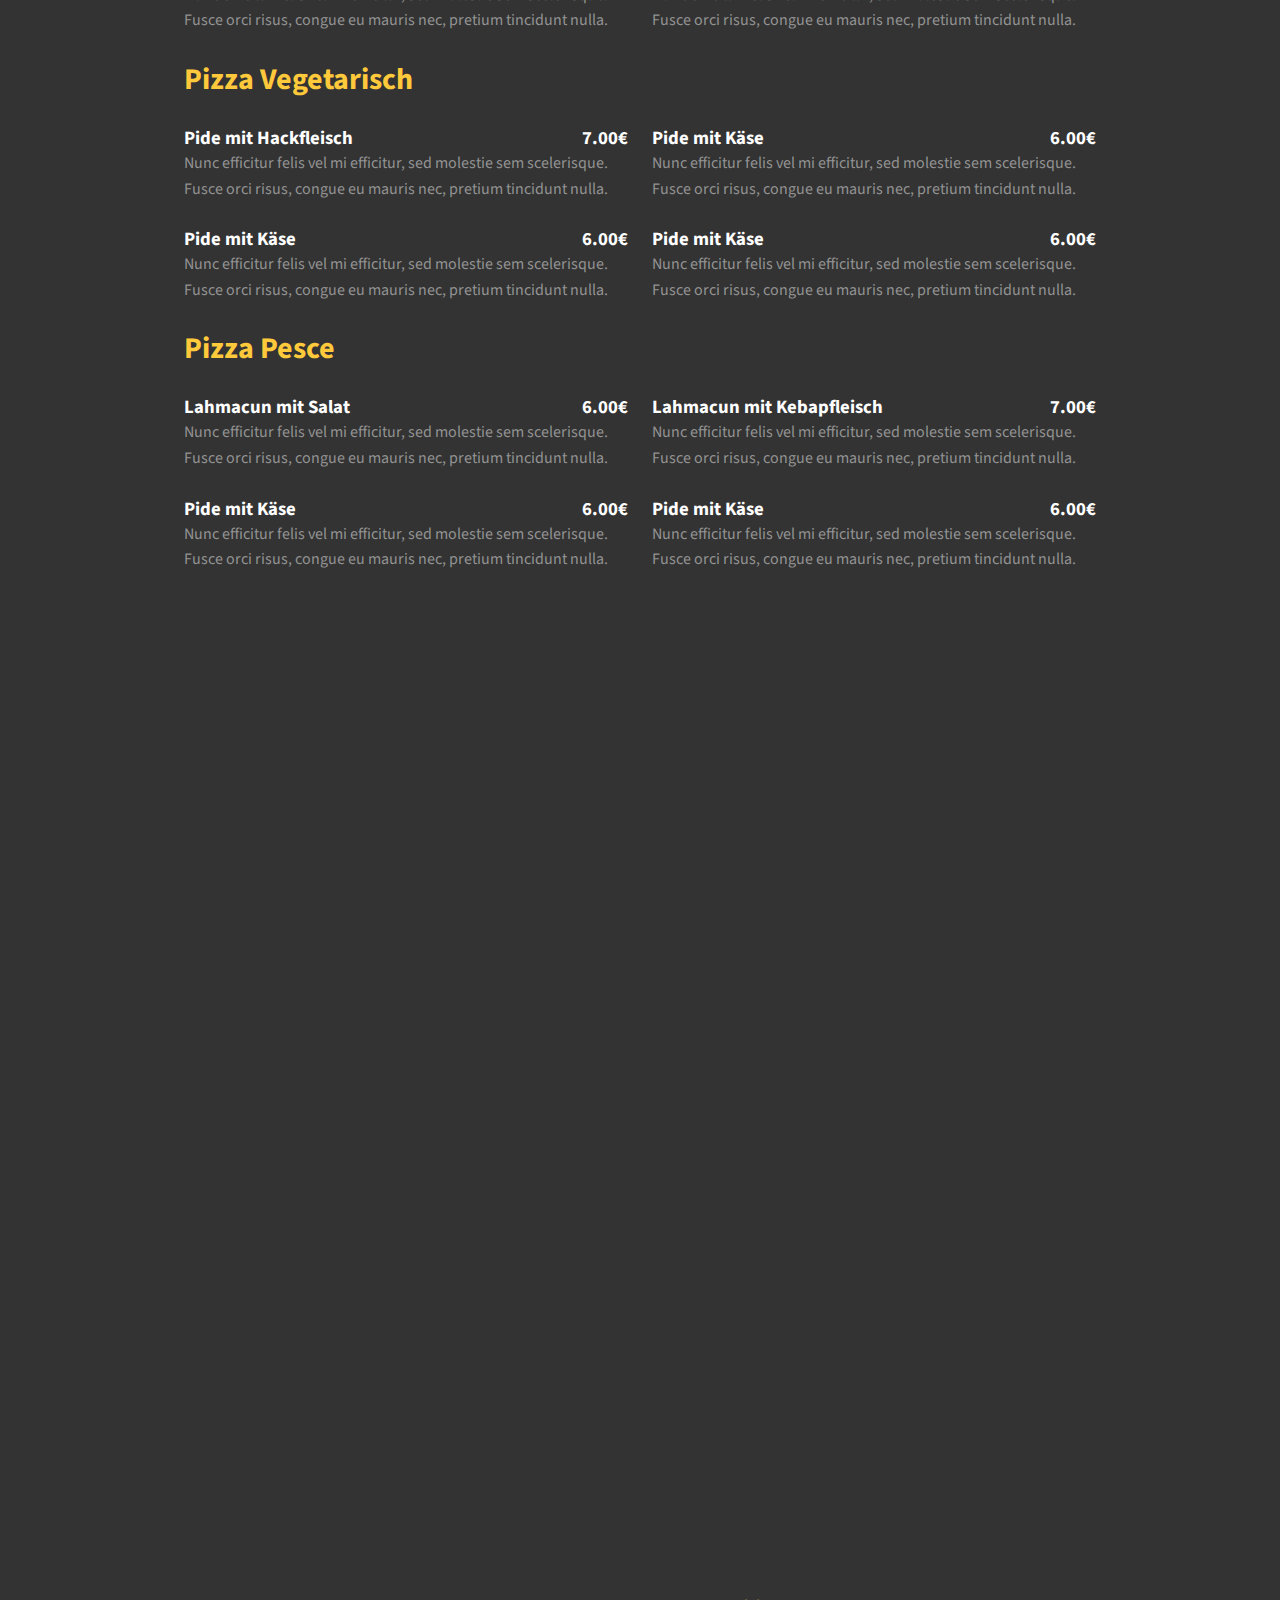
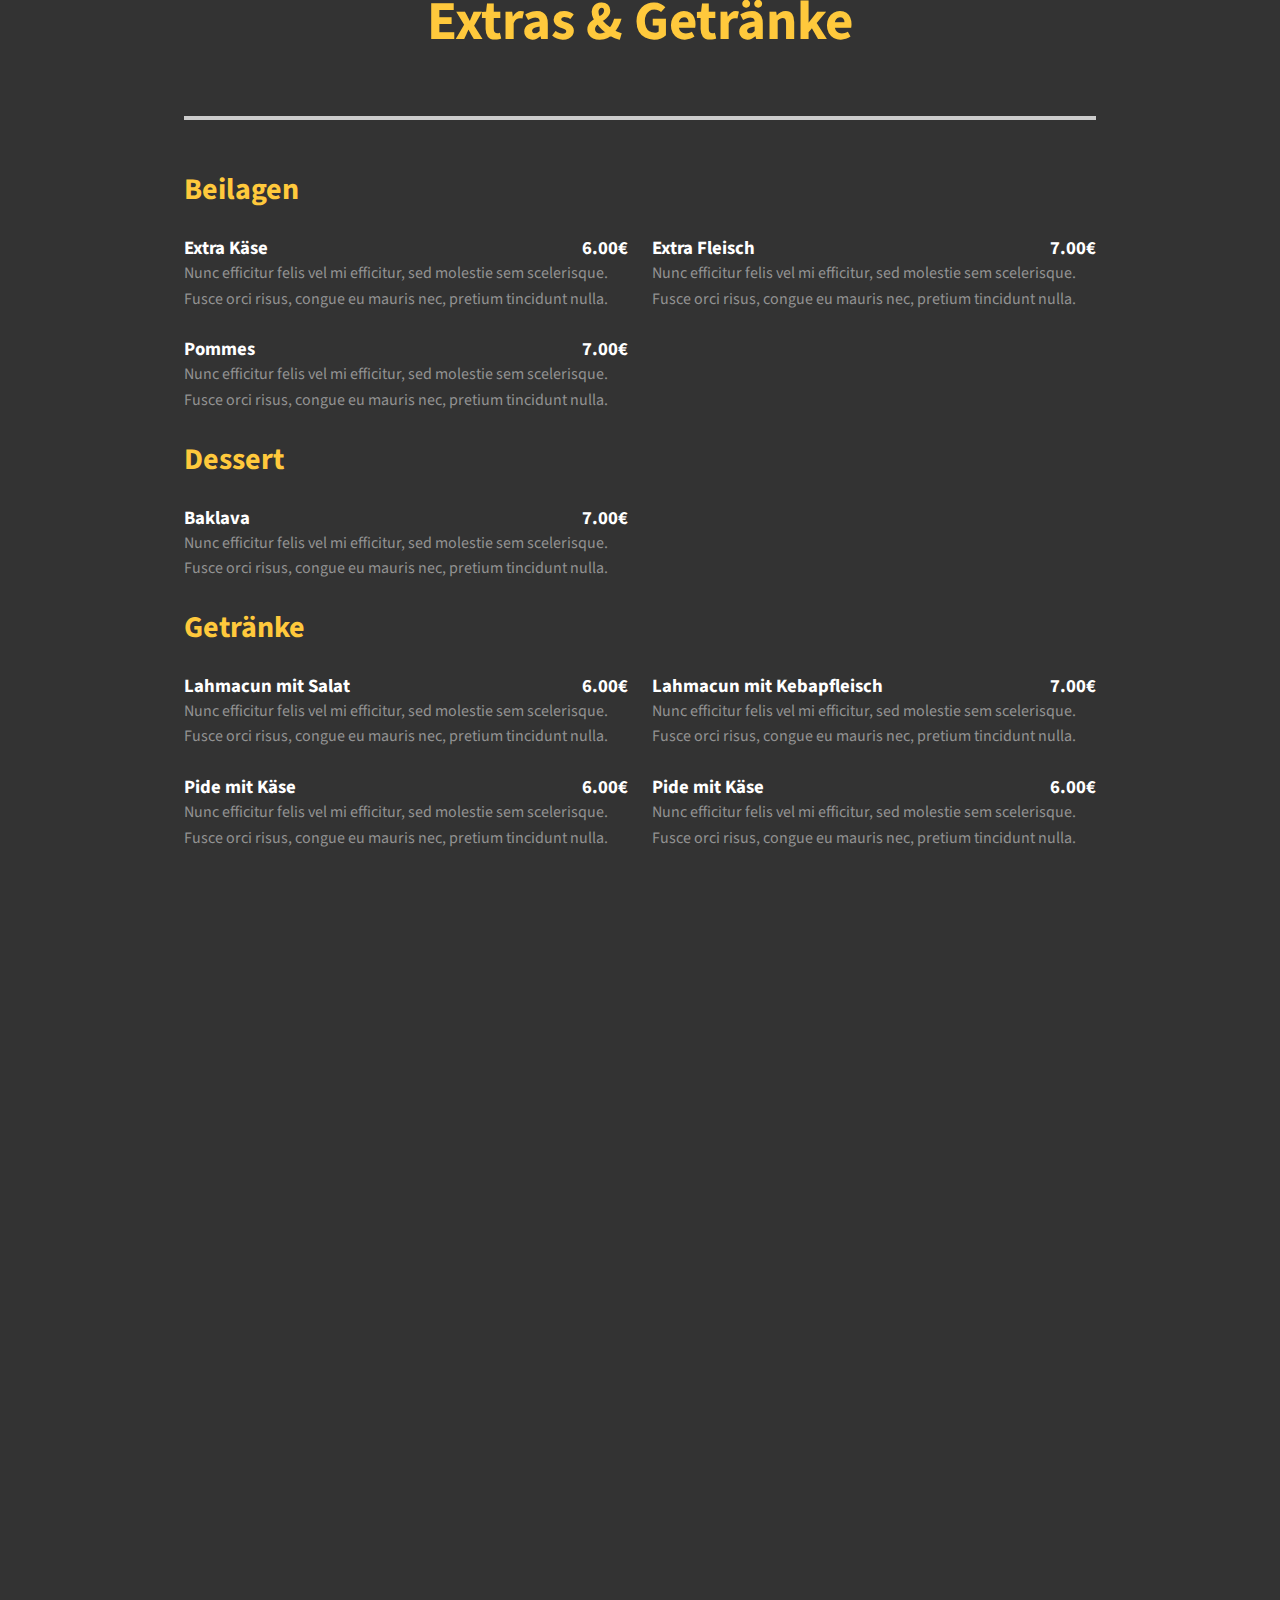
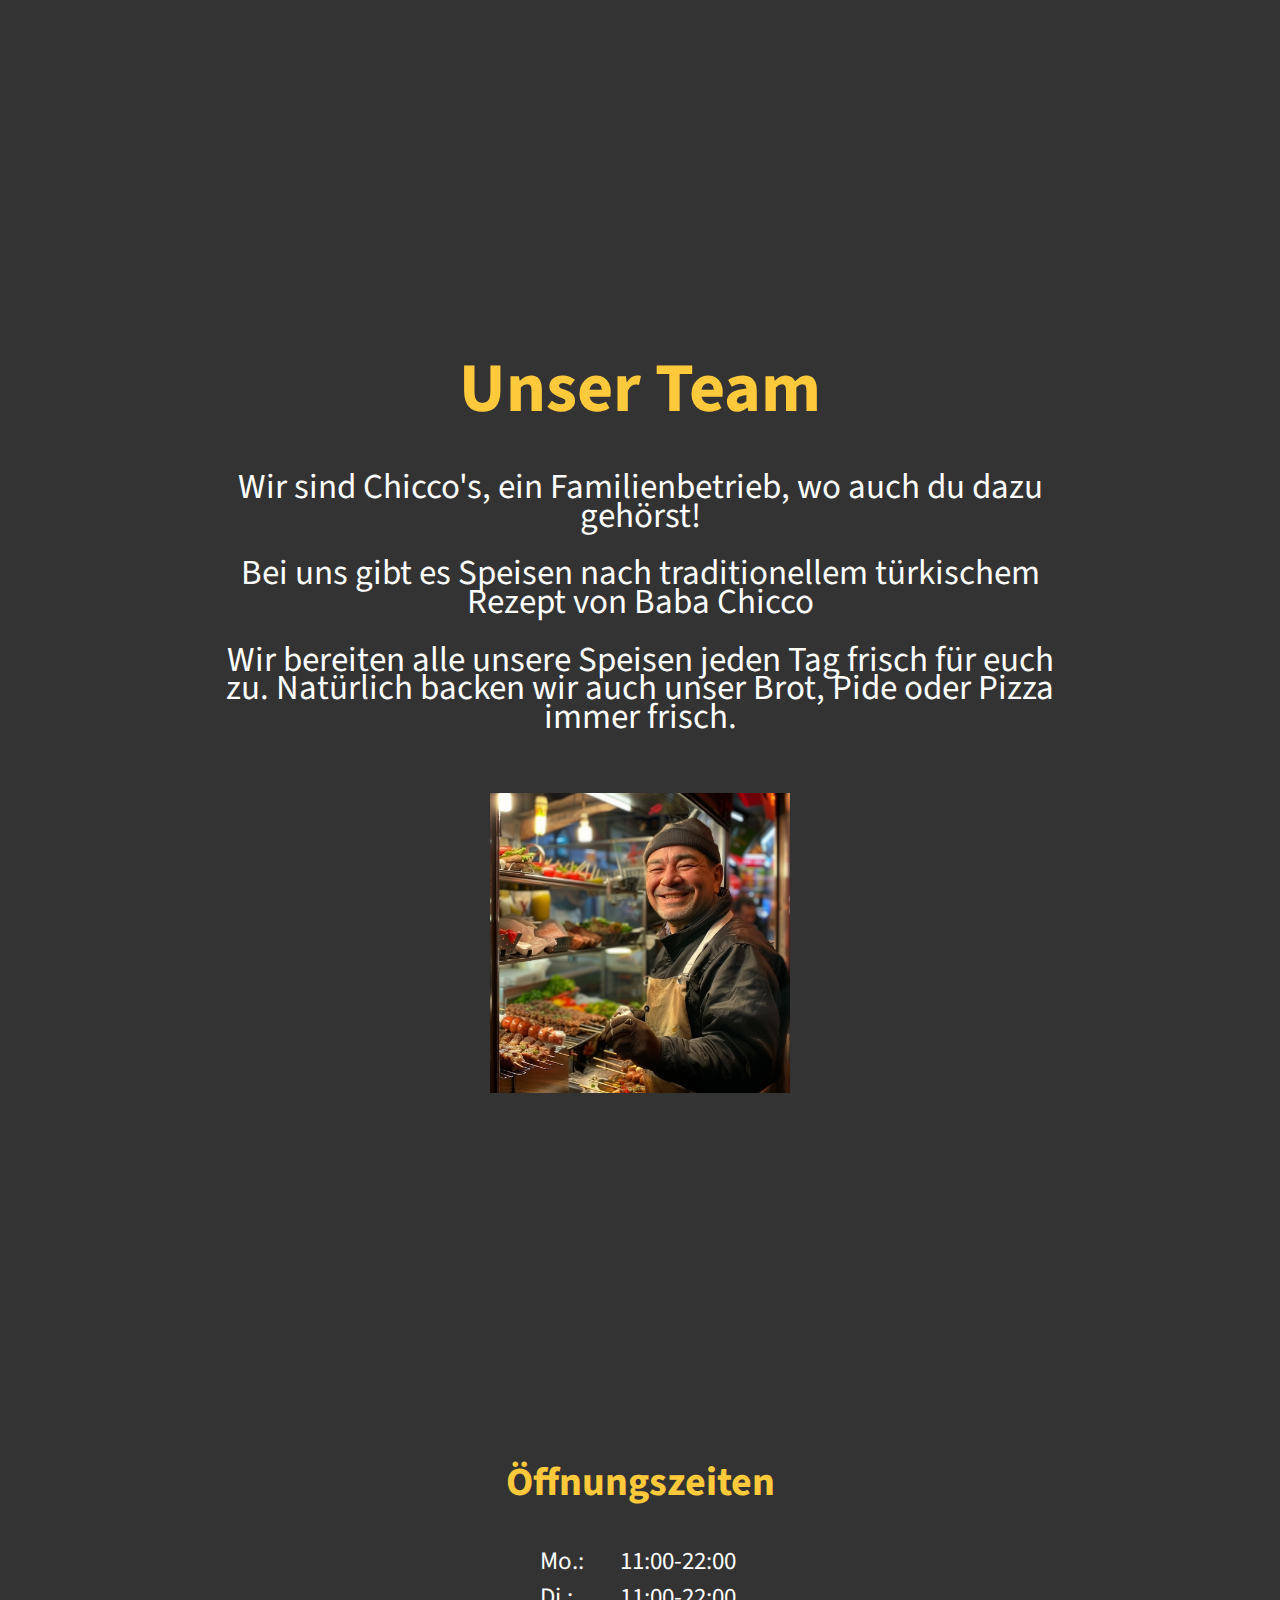
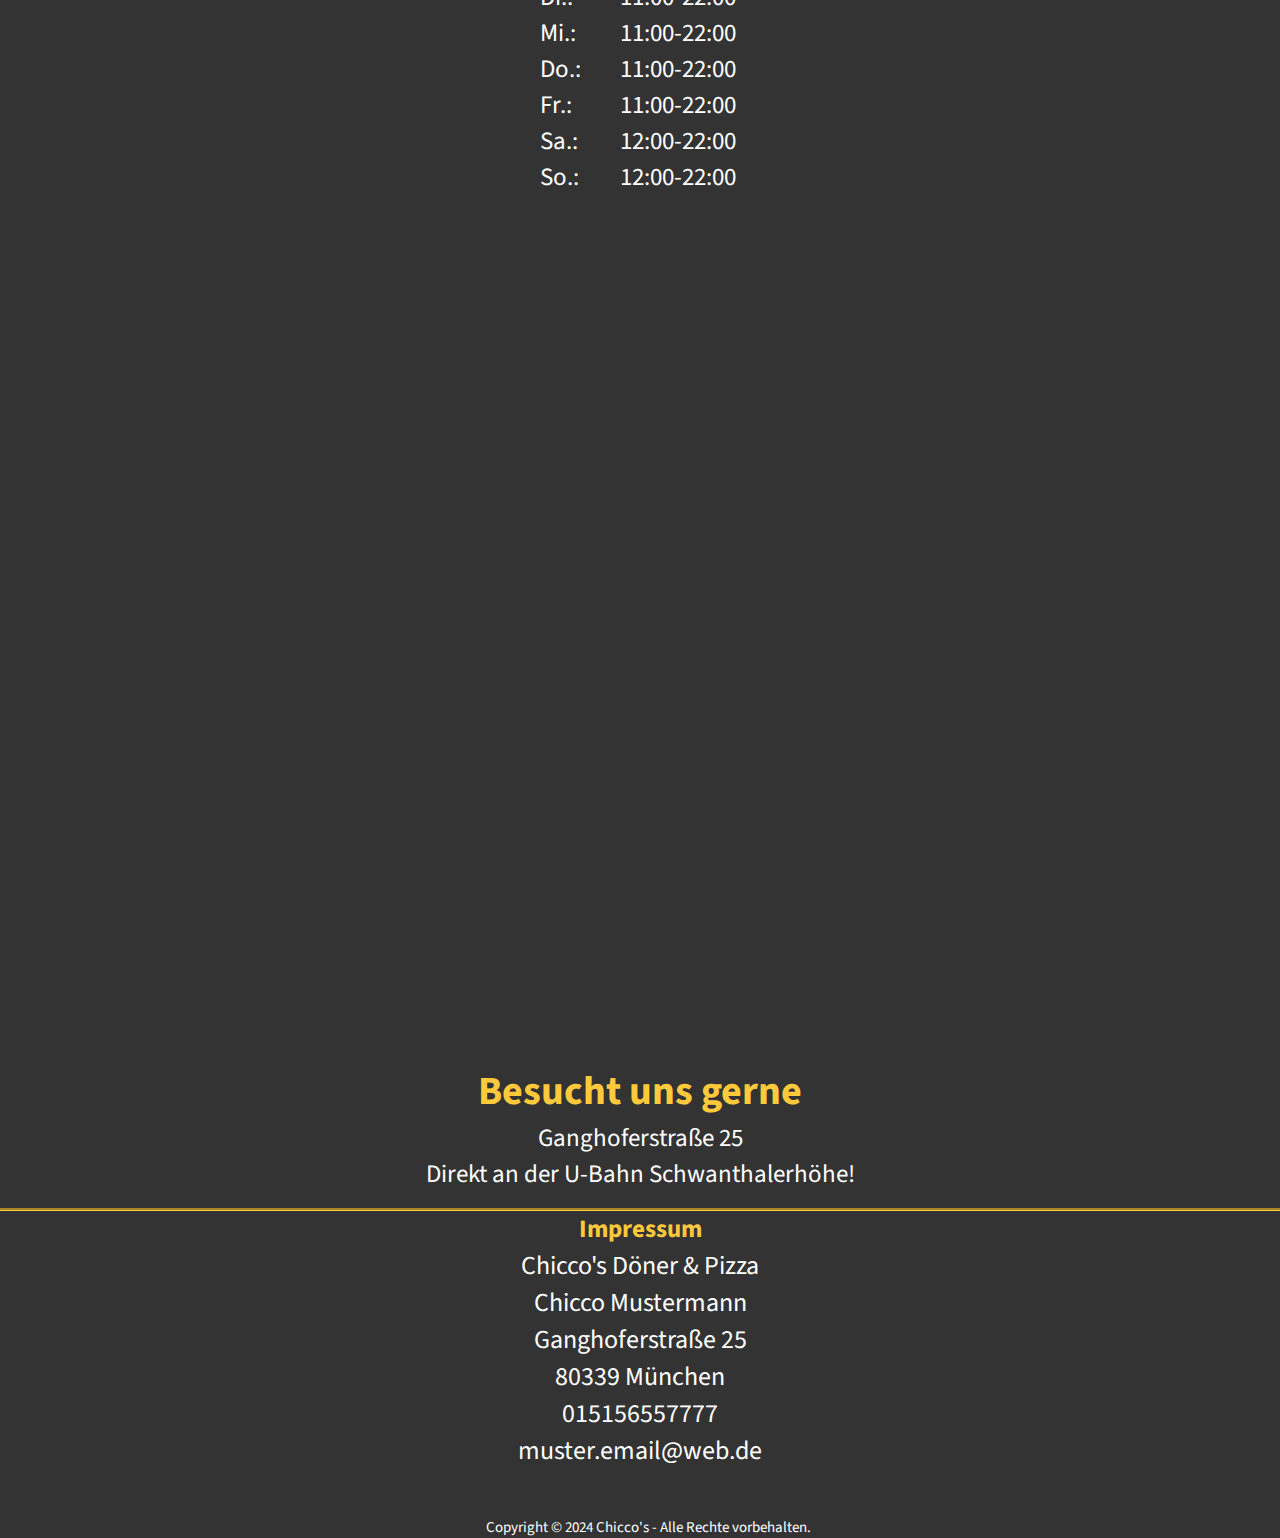
==== commit c2cbc9a5: "Demo Pre" ====
--- a/index.html
+++ b/index.html
@@ -64,7 +64,7 @@
                </button>
                  <button 
                  class="btn btn-color-1" 
-                 onclick="location.href='./#oeffnung-section'"
+                 onclick="location.href='./#footer-section'"
                  >Öffnungszeiten
                 </button>
             </div>
@@ -614,7 +614,7 @@
             <p class="footer_text">Ganghoferstraße 25</p>
             <p class="footer_text">Direkt an der U-Bahn Schwanthalerhöhe!</p>
          </div>
-         <div class="contact_impressum">
+         <div class="contact">
           <h1 class="impressum_ueberschrift">Impressum</h1>
           <p class="impressum_text">Chicco's Döner & Pizza</p>
           <p class="impressum_text">Chicco Mustermann</p>
--- a/style.css
+++ b/style.css
@@ -387,10 +387,6 @@
     margin-bottom: 10rem;
 }
 
-.contact_impressum {
-    text-align: center;
-}
-
 .footer_ueberschrift {
     color: #ffc93c;
     margin-top: 3rem;
@@ -404,9 +400,12 @@
 
 .impressum_ueberschrift {
     color: #ffc93c;
-    margin-top: 3rem;
-    font-size: 40px;
-}
+    margin-top: 1rem;
+    font-size: 25px;
+    border-top: groove;
+    border-color: #ffc93c;
+}
+
 .impressum_text {
     color: white;
     font-size: 26px;
--- a/mediaqueries.css
+++ b/mediaqueries.css
@@ -435,8 +435,10 @@
 
     .impressum_ueberschrift {
         color: #ffc93c;
-        margin-top: 3rem;
+        margin-top: 1rem;
         font-size: 25px;
+        border-top: groove;
+        border-color: #ffc93c;
     }
 
     .team-ueberschrift {
@@ -496,8 +498,8 @@
     }
     .center_pic {
         display: block;
-        width: 80%;
-        height: 80%;
+        width: 100%;
+        height: 100%;
     }
     .desktop_pic {
         display: none;
@@ -538,7 +540,7 @@
     }
     
     #oeffnung-section{
-        margin-top: 40%;
+        margin-top: 50%;
     }
 }
 @media screen and (max-width: 393px) {
